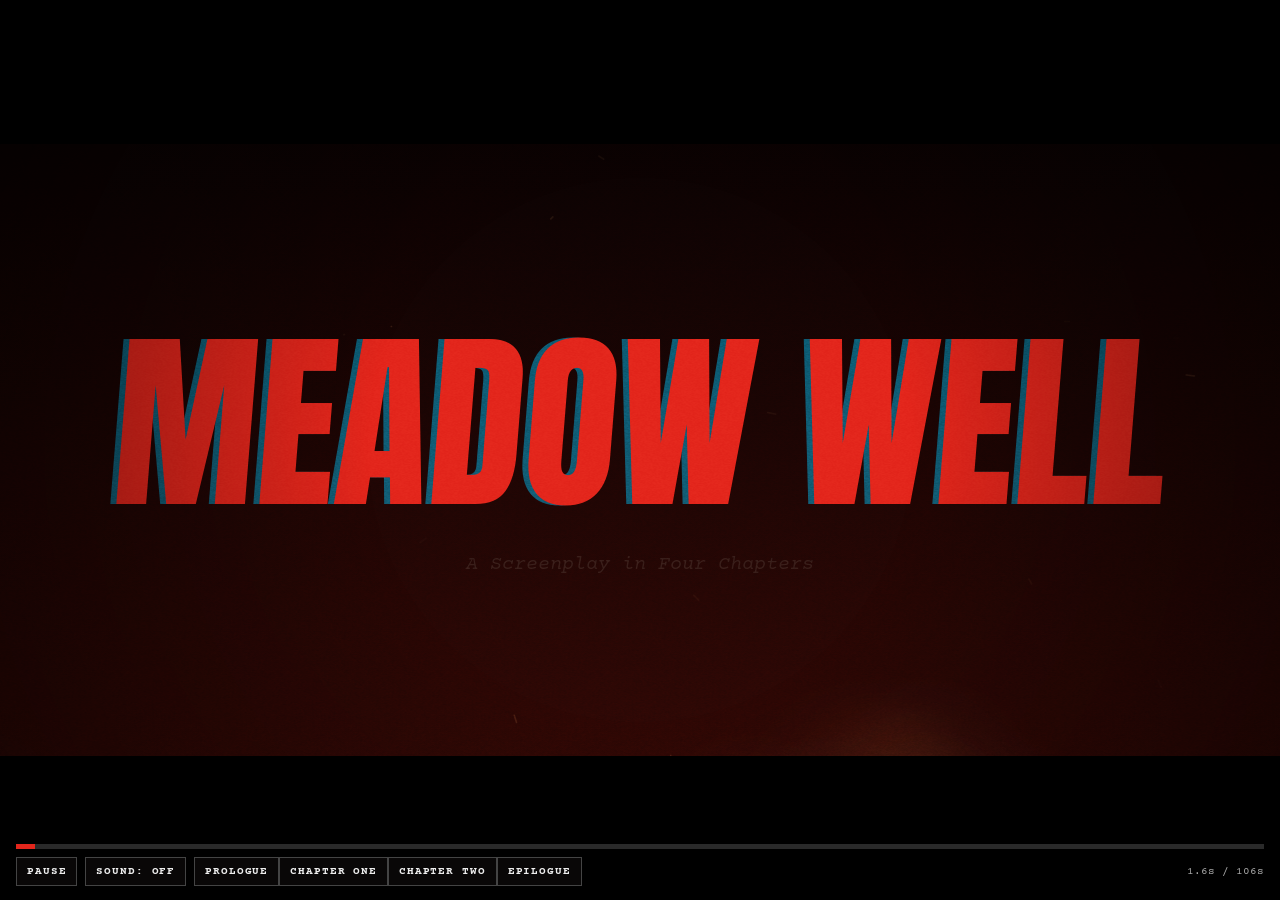
==== index.html @ 16823639 "Add Meadow Well screenplay and animated canvas animatic Anime-style impact frames, lit smoke and spe" ====
<!doctype html>
<html lang="en">
<head>
<meta charset="utf-8">
<meta name="viewport" content="width=device-width,initial-scale=1">
<title>Meadow Well Animatic</title>
<link rel="preconnect" href="https://fonts.googleapis.com">
<link href="https://fonts.googleapis.com/css2?family=Anton&family=Courier+Prime:ital,wght@0,400;0,700;1,400&display=swap" rel="stylesheet">
<style>
:root{--bg:#000;--fg:#eee;--accent:#e3261c;--ui:rgba(12,10,10,.78);--line:#444}
html,body{margin:0;height:100%;background:var(--bg);color:var(--fg);overflow:hidden;font-family:'Courier Prime',monospace}
canvas{display:block;width:100vw;height:100vh;cursor:pointer}
#ui{position:fixed;left:0;right:0;bottom:0;padding:10px 16px 14px;display:flex;flex-wrap:wrap;gap:8px;align-items:center;
  background:linear-gradient(transparent,rgba(0,0,0,.9));opacity:0;transition:opacity .4s;pointer-events:none}
body.show #ui{opacity:1;pointer-events:auto}
#bar{flex:1 1 100%;height:5px;background:#2a2a2a;cursor:pointer;position:relative}
#fill{height:100%;width:0;background:var(--accent)}
button{font:700 11px 'Courier Prime',monospace;letter-spacing:.08em;text-transform:uppercase;color:var(--fg);
  background:var(--ui);border:1px solid var(--line);padding:7px 10px;cursor:pointer}
button.on{border-color:var(--accent);background:#3a0d0a;color:#fff}
#time{margin-left:auto;font-size:11px;opacity:.7}
</style>
</head>
<body class="show">
<canvas id="c"></canvas>
<div id="ui">
  <div id="bar"><div id="fill"></div></div>
  <button id="play">Pause</button>
  <button id="snd">Sound: off</button>
  <span id="chaps"></span>
  <span id="time"></span>
</div>
<script>
'use strict';
// ───────────────────────── core ─────────────────────────
const cv=document.getElementById('c'),ctx=cv.getContext('2d');
let W=0,H=0,DPR=1,VIG=null,NOISE=null;
const R=Math.random,rand=(a,b)=>a+R()*(b-a),clamp=(v,a=0,b=1)=>Math.max(a,Math.min(b,v)),lerp=(a,b,k)=>a+(b-a)*k;
const easeIn=k=>k*k*k,easeOut=k=>1-Math.pow(1-k,3),ease=k=>k<.5?4*k*k*k:1-Math.pow(-2*k+2,3)/2;
const sm=(a,b,v)=>{const k=clamp((v-a)/(b-a));return k*k*(3-2*k)};
function seeded(s){return()=>{s|=0;s=s+0x6D2B79F5|0;let t=Math.imul(s^s>>>15,1|s);t=t+Math.imul(t^t>>>7,61|t)^t;return((t^t>>>14)>>>0)/4294967296}}
const ANTON='Anton, Impact, "Arial Narrow", sans-serif',COURIER='"Courier Prime", "Courier New", monospace';

function resize(){
  DPR=Math.min(2,window.devicePixelRatio||1);W=innerWidth;H=innerHeight;
  cv.width=W*DPR|0;cv.height=H*DPR|0;
  VIG=document.createElement('canvas');VIG.width=W;VIG.height=H;
  const v=VIG.getContext('2d'),g=v.createRadialGradient(W/2,H/2,Math.min(W,H)*.3,W/2,H/2,Math.hypot(W,H)*.62);
  g.addColorStop(0,'rgba(0,0,0,0)');g.addColorStop(1,'rgba(0,0,0,.72)');v.fillStyle=g;v.fillRect(0,0,W,H);
  cur=-1;
}
addEventListener('resize',resize);

// ───────────────────────── sprites ─────────────────────────
function glow(r,g,b,size=128){
  const c=document.createElement('canvas');c.width=c.height=size;const x=c.getContext('2d'),h=size/2;
  const gr=x.createRadialGradient(h,h,0,h,h,h);
  gr.addColorStop(0,`rgba(${r},${g},${b},1)`);gr.addColorStop(.22,`rgba(${r},${g},${b},.55)`);gr.addColorStop(1,`rgba(${r},${g},${b},0)`);
  x.fillStyle=gr;x.fillRect(0,0,size,size);return c;
}
function cloud(r,g,b,seed,size=180){
  const c=document.createElement('canvas');c.width=c.height=size;const x=c.getContext('2d'),h=size/2,rr=seeded(seed);
  for(let i=0;i<26;i++){
    const a=rr()*6.283,d=rr()*h*.48,px=h+Math.cos(a)*d,py=h+Math.sin(a)*d,s=h*(.22+rr()*.38),al=.16+rr()*.26;
    const gr=x.createRadialGradient(px,py,0,px,py,s);
    gr.addColorStop(0,`rgba(${r},${g},${b},${al})`);gr.addColorStop(1,`rgba(${r},${g},${b},0)`);
    x.fillStyle=gr;x.fillRect(0,0,size,size);
  }
  x.globalCompositeOperation='destination-in';
  const m=x.createRadialGradient(h,h,h*.25,h,h,h);m.addColorStop(0,'#000');m.addColorStop(1,'rgba(0,0,0,0)');
  x.fillStyle=m;x.fillRect(0,0,size,size);return c;
}
const SPR={
  smoke:[0,1,2,3].map(i=>cloud(28,22,24,11+i)),
  lit:[0,1,2,3].map(i=>cloud(255,115,35,31+i)),
  dust:[0,1,2,3].map(i=>cloud(168,162,154,51+i)),
  sun:[0,1,2,3].map(i=>cloud(255,236,210,71+i)),
  white:glow(255,255,255),fy:glow(255,214,120),fr:glow(255,78,18),
  blue:glow(60,120,255),red:glow(255,30,30),orange:glow(255,140,45),amber:glow(255,170,60)
};
NOISE=(()=>{const c=document.createElement('canvas');c.width=c.height=160;const x=c.getContext('2d'),d=x.createImageData(160,160);
  for(let i=0;i<d.data.length;i+=4){const v=R()*255;d.data[i]=d.data[i+1]=d.data[i+2]=v;d.data[i+3]=255}x.putImageData(d,0,0);return c})();

function G(spr,x,y,s,a=1){if(a<=0.003)return;ctx.globalCompositeOperation='lighter';ctx.globalAlpha=Math.min(1,a);
  ctx.drawImage(spr,x-s/2,y-s/2,s,s);ctx.globalAlpha=1;ctx.globalCompositeOperation='source-over'}

// ───────────────────────── particles ─────────────────────────
let smoke=[],fire=[],sparks=[],wind=0;
function emit(rate,dt,fn){let n=rate*dt;while(n>1){fn();n--}if(R()<n)fn()}
function addSmoke(x,y,o={}){
  if(smoke.length>440)smoke.shift();const s=o.s||1;
  smoke.push({x:x+rand(-8,8)*s,y,vx:(o.vx||0)+rand(-14,14)*s,vy:(o.vy??-40)*s*rand(.7,1.3),r:rand(18,32)*s,gr:(o.gr||28)*s*rand(.7,1.3),
    life:(o.life||5)*rand(.75,1.2),age:0,a:(o.a||.55)*rand(.7,1),rot:rand(0,6.28),vr:rand(-.35,.35),k:(R()*4)|0,dust:!!o.dust,lit:o.lit??1})
}
function addFire(x,y,s=1,o={}){
  if(fire.length>760)fire.shift();
  fire.push({x:x+rand(-10,10)*s,y:y+rand(-4,4)*s,vx:(o.vx||0)+rand(-18,18)*s,vy:-rand(60,140)*s,r:rand(10,24)*s,life:rand(.35,.85)*(o.life||1),age:0})
}
function addSpark(x,y,o={}){
  if(sparks.length>1000)sparks.shift();const a=o.a??rand(0,6.283),v=(o.v||300)*rand(.3,1);
  sparks.push({x,y,vx:Math.cos(a)*v+(o.vx||0),vy:Math.sin(a)*v+(o.vy||0),life:(o.life||.8)*rand(.5,1.2),age:0,g:o.g??400,
    c:o.c||'255,200,120',w:o.w||1.5,dark:!!o.dark,drag:o.drag??.5})
}
function stepParticles(dt){
  if(!dt)return;
  for(const p of smoke){p.age+=dt;p.vx+=wind*dt;p.x+=p.vx*dt;p.y+=p.vy*dt;p.vy*=1-.12*dt;p.r+=p.gr*dt;p.rot+=p.vr*dt}
  for(const p of fire){p.age+=dt;p.x+=p.vx*dt;p.y+=p.vy*dt;p.vx+=wind*.5*dt}
  for(const p of sparks){p.age+=dt;p.vy+=p.g*dt;p.vx*=1-p.drag*dt;p.vy*=1-p.drag*dt;p.x+=p.vx*dt;p.y+=p.vy*dt}
  smoke=smoke.filter(p=>p.age<p.life);fire=fire.filter(p=>p.age<p.life);sparks=sparks.filter(p=>p.age<p.life);
}
function drawSmoke(){
  for(const p of smoke){
    const k=p.age/p.life,al=p.a*sm(0,.1,k)*(1-sm(.45,1,k));if(al<=0)continue;
    ctx.save();ctx.translate(p.x,p.y);ctx.rotate(p.rot);
    ctx.globalAlpha=al;ctx.drawImage((p.dust?SPR.dust:SPR.smoke)[p.k],-p.r,-p.r,p.r*2,p.r*2);
    const la=al*p.lit*(p.dust?.35:Math.pow(1-k,2)*.85);
    if(la>.01){ctx.globalCompositeOperation='lighter';ctx.globalAlpha=la;ctx.drawImage((p.dust?SPR.sun:SPR.lit)[p.k],-p.r,-p.r*1.05,p.r*2,p.r*2)}
    ctx.restore();
  }
  ctx.globalAlpha=1;ctx.globalCompositeOperation='source-over';
}
function drawFire(){
  ctx.globalCompositeOperation='lighter';
  for(const p of fire){
    const k=p.age/p.life,s=p.r*(1-k*.45);
    ctx.globalAlpha=Math.pow(1-k,1.6)*.85;ctx.drawImage(SPR.fy,p.x-s*.7,p.y-s*.7,s*1.4,s*1.4);
    ctx.globalAlpha=(1-k)*.6;ctx.drawImage(SPR.fr,p.x-s*1.4,p.y-s*1.6,s*2.8,s*2.8);
  }
  ctx.globalAlpha=1;ctx.globalCompositeOperation='source-over';
}
function drawSparks(){
  ctx.lineCap='round';
  for(const p of sparks){
    const k=p.age/p.life;ctx.globalCompositeOperation=p.dark?'source-over':'lighter';
    ctx.strokeStyle=p.dark?`rgba(12,8,8,${1-k*.5})`:`rgba(${p.c},${1-k})`;ctx.lineWidth=p.w;
    ctx.beginPath();ctx.moveTo(p.x,p.y);ctx.lineTo(p.x-p.vx*.025,p.y-p.vy*.025);ctx.stroke();
  }
  ctx.globalCompositeOperation='source-over';
}
function drawFX(){drawSmoke();drawFire();drawSparks()}

// ───────────────────────── impact frames ─────────────────────────
let impacts=[],shake=0;
function impact(x,y,p=1,full=true){impacts.push({x,y,p,full,t:0});shake=Math.max(shake,p*(full?30:12));sfx(full?'boom':'thud',p)}
function spikes(x,y,n,rIn,rOut){
  ctx.beginPath();
  for(let i=0;i<n;i++){const a=R()*6.283,w=rand(.006,.03),r0=rIn*rand(.6,1.4);
    ctx.moveTo(x+Math.cos(a)*r0,y+Math.sin(a)*r0);ctx.lineTo(x+Math.cos(a-w)*rOut,y+Math.sin(a-w)*rOut);ctx.lineTo(x+Math.cos(a+w)*rOut,y+Math.sin(a+w)*rOut)}
  ctx.fill();
}
function drawImpacts(dt){
  const D=Math.hypot(W,H);
  for(const im of impacts){
    im.t+=dt;const t=im.t;
    if(im.full){
      if(t<.05){ctx.fillStyle='#fff';ctx.fillRect(0,0,W,H)}
      else if(t<.34){
        const odd=((t/.055)|0)%2;
        ctx.globalCompositeOperation='difference';ctx.fillStyle='#fff';ctx.fillRect(0,0,W,H);
        ctx.globalCompositeOperation='saturation';ctx.fillStyle='#777';ctx.fillRect(0,0,W,H);
        if(odd){ctx.globalCompositeOperation='multiply';ctx.fillStyle='#ff3424';ctx.fillRect(0,0,W,H)}
        ctx.globalCompositeOperation='source-over';ctx.fillStyle=odd?'#000':'#fff';spikes(im.x,im.y,80,D*.1,D);
      }
    }else if(t<.16){ctx.fillStyle='rgba(255,255,255,.85)';spikes(im.x,im.y,26,D*.03*im.p,D*.25*im.p)}
    const a=1-clamp(t/.9);
    if(a>0){
      G(SPR.white,im.x,im.y,D*(im.full?1.4:.5)*im.p*(1+t),a*a*(im.full?.9:.7));
      ctx.globalCompositeOperation='lighter';ctx.strokeStyle=`rgba(255,240,220,${a*.8})`;ctx.lineWidth=2+a*14*im.p;
      ctx.beginPath();ctx.arc(im.x,im.y,easeOut(clamp(t/.9))*D*.55*im.p,0,6.283);ctx.stroke();ctx.globalCompositeOperation='source-over';
    }
  }
  impacts=impacts.filter(i=>i.t<1);
}
function speedLines(cx,cy,I,col,rMin=.18){
  if(I<=.01)return;const D=Math.hypot(W,H),n=(I*110)|0;
  ctx.strokeStyle=`rgba(${col},${Math.min(1,.25+I*.4)})`;ctx.lineCap='round';
  for(let i=0;i<n;i++){const a=R()*6.283,r0=D*rand(rMin,.6),r1=r0+D*rand(.08,.45);ctx.lineWidth=rand(.6,2.8);
    ctx.beginPath();ctx.moveTo(cx+Math.cos(a)*r0,cy+Math.sin(a)*r0);ctx.lineTo(cx+Math.cos(a)*r1,cy+Math.sin(a)*r1);ctx.stroke()}
}
function whipLines(I,dir=1){ // horizontal motion-blur streaks for whip pans
  if(I<=.01)return;ctx.fillStyle=`rgba(255,255,255,${.08+I*.25})`;
  for(let i=0;i<I*90;i++){const y=R()*H,h=rand(1,I*14),x=R()*W*1.2-W*.1;ctx.fillRect(x,y,rand(W*.2,W*.9)*dir,h)}
}

// ───────────────────────── sound (synth, optional) ─────────────────────────
let AC=null,soundOn=false;
function sfx(kind,p=1){
  if(!soundOn||!AC)return;const t=AC.currentTime,g=AC.createGain();g.connect(AC.destination);
  if(kind==='whoosh'||kind==='snap'){
    const len=kind==='snap'?.12:.35,b=AC.createBuffer(1,AC.sampleRate*len,AC.sampleRate),d=b.getChannelData(0);
    for(let i=0;i<d.length;i++)d[i]=(R()*2-1)*Math.pow(1-i/d.length,kind==='snap'?6:1.5);
    const s=AC.createBufferSource(),f=AC.createBiquadFilter();s.buffer=b;f.type='bandpass';f.Q.value=1.2;
    f.frequency.setValueAtTime(kind==='snap'?2600:400,t);f.frequency.exponentialRampToValueAtTime(kind==='snap'?900:3200,t+len);
    s.connect(f);f.connect(g);g.gain.value=kind==='snap'?.5:.35;s.start(t);
  }else{
    const o=AC.createOscillator();o.type='sine';o.frequency.setValueAtTime(kind==='boom'?110:160,t);o.frequency.exponentialRampToValueAtTime(30,t+.6);
    g.gain.setValueAtTime(.7*p,t);g.gain.exponentialRampToValueAtTime(.001,t+(kind==='boom'?1.2:.4));o.connect(g);o.start(t);o.stop(t+1.3);
    if(kind==='boom')sfx('whoosh');
  }
}

// ───────────────────────── shared drawing bits ─────────────────────────
function sky(c1,c2,y1=H){const g=ctx.createLinearGradient(0,0,0,y1);g.addColorStop(0,c1);g.addColorStop(1,c2);ctx.fillStyle=g;ctx.fillRect(-W,-H,W*3,H*3)}
function pylon(x,yb,h,w){
  ctx.beginPath();ctx.moveTo(x-w/2,yb);ctx.lineTo(x-w*.12,yb-h);ctx.moveTo(x+w/2,yb);ctx.lineTo(x+w*.12,yb-h);
  for(let i=0;i<6;i++){const k0=i/6,k1=(i+1)/6,y0=yb-h*k0,y1=yb-h*k1,a0=lerp(w/2,w*.12,k0),a1=lerp(w/2,w*.12,k1);
    ctx.moveTo(x-a0,y0);ctx.lineTo(x+a1,y1);ctx.moveTo(x+a0,y0);ctx.lineTo(x-a1,y1)}
  ctx.moveTo(x-w*.7,yb-h*.92);ctx.lineTo(x+w*.7,yb-h*.92);ctx.stroke();
}
function figure(x,by,h,t,ph,col,armUp){ // hooded silhouette
  const bob=Math.sin(t*3+ph)*h*.02;ctx.fillStyle=col;
  ctx.beginPath();ctx.moveTo(x-h*.3,by);ctx.lineTo(x-h*.26,by-h*.42+bob);ctx.quadraticCurveTo(x,by-h*.52+bob,x+h*.26,by-h*.42+bob);ctx.lineTo(x+h*.3,by);ctx.fill();
  ctx.beginPath();ctx.ellipse(x,by-h*.6+bob,h*.15,h*.17,0,0,6.283);ctx.fill();
  if(armUp){ctx.strokeStyle=col;ctx.lineWidth=h*.09;ctx.lineCap='round';ctx.beginPath();ctx.moveTo(x+h*.2,by-h*.42+bob);ctx.lineTo(x+h*.3,by-h*1.0+bob);ctx.stroke();
    ctx.fillRect(x+h*.24,by-h*1.1+bob,h*.14,h*.08)}
  ctx.strokeStyle='rgba(255,120,40,.35)';ctx.lineWidth=1.5;ctx.beginPath();ctx.ellipse(x,by-h*.6+bob,h*.15,h*.17,0,Math.PI*1.1,Math.PI*1.9);ctx.stroke();
}
function bigText(txt,size,x,y,fill,o={}){
  ctx.save();ctx.translate(x,y);if(o.skew)ctx.transform(1,0,o.skew,1,0,0);if(o.scale)ctx.scale(o.scale,o.scale);
  ctx.font=`${size}px ${ANTON}`;ctx.textAlign='center';ctx.textBaseline='middle';
  if(o.ab){ctx.globalAlpha=(o.alpha??1)*.45;ctx.fillStyle='#00c8ff';ctx.fillText(txt,-size*.03,0)}
  ctx.globalAlpha=o.alpha??1;if(o.stroke){ctx.lineWidth=size*.05;ctx.strokeStyle=o.stroke;ctx.strokeText(txt,0,0)}
  ctx.fillStyle=fill;ctx.fillText(txt,0,0);ctx.restore();
}

// ───────────────────────── scenes ─────────────────────────
const scenes=[];const S=o=>scenes.push(o);

// ── Shaun-of-the-Dead style snap montage ──
// Rapid extreme close-ups, each punched in with a whoosh, separated by single white frames, ending in a whip pan.
function montage(label,frames,o={}){
  const fd=o.fd||.42;
  return{name:label,dur:frames.length*fd+(o.tail||.5),trans:true,init(){this.last=-1;this.bg=o.bg||'#0a0607'},
    draw(t,dt){
      const i=Math.min(frames.length-1,(t/fd)|0),u=(t-i*fd)/fd,u2=t-frames.length*fd;
      if(i!==this.last&&u2<0){this.last=i;sfx('snap')}
      if(u2<0){
        const col=frames[i].bg||this.bg;ctx.fillStyle=col;ctx.fillRect(0,0,W,H);
        const punch=1+.35*Math.pow(1-clamp(u/.22),3),cx=W/2,cy=H/2,M=Math.min(W,H);
        ctx.save();ctx.translate(cx,cy);ctx.scale(punch,punch);ctx.rotate((i%2?1:-1)*.04*(1-clamp(u/.25)));
        frames[i].d(u,M,t);ctx.restore();
        speedLines(cx,cy,(1-clamp(u/.3))*1.1,'255,255,255',.28);
        const stripe=(i%2?-1:1);whipLines((1-clamp(u/.18))*1.2,stripe);
        if(u<.07){ctx.fillStyle='rgba(255,255,255,.9)';ctx.fillRect(0,0,W,H)}
        if(frames[i].cap){ctx.font=`700 ${clamp(M*.03,11,18)}px ${COURIER}`;ctx.fillStyle='rgba(255,255,255,.75)';ctx.textAlign='center';ctx.fillText(frames[i].cap,W/2,H*.82)}
      }else{ // whip pan out
        if(u2<.03)sfx('whoosh');
        const k=clamp(u2/(o.tail||.5));ctx.fillStyle=this.bg;ctx.fillRect(0,0,W,H);
        ctx.save();ctx.translate(-easeIn(k)*W*1.6,0);frames[frames.length-1].d(1,Math.min(W,H),t,true);ctx.restore();
        whipLines(1.4,-1);ctx.fillStyle=`rgba(0,0,0,${easeIn(k)})`;ctx.fillRect(0,0,W,H);
      }
    }};
}
// close-up props for montages (drawn centred at 0,0, M = min(W,H))
const CU={
  key:{cap:'',d(u,M){ctx.translate(0,0);ctx.fillStyle='#16161a';ctx.beginPath();ctx.arc(0,0,M*.32,0,6.283);ctx.fill();
    ctx.strokeStyle='#5a5a62';ctx.lineWidth=M*.02;ctx.stroke();ctx.fillStyle='#08080a';ctx.beginPath();ctx.arc(0,0,M*.08,0,6.283);ctx.fill();
    ctx.rotate(-.9+easeOut(clamp(u*2.5))*.9);ctx.fillStyle='#b9b2a2';ctx.fillRect(-M*.02,-M*.02,M*.3,M*.04);
    ctx.fillStyle='#d6cfbf';ctx.beginPath();ctx.ellipse(M*.34,0,M*.1,M*.07,0,0,6.283);ctx.fill();ctx.fillStyle='#16161a';ctx.beginPath();ctx.arc(M*.38,0,M*.022,0,6.283);ctx.fill();
    G(SPR.amber,-M*.22,-M*.2,M*.16,clamp(u*3-.6))}},
  pedal:{d(u,M){const p=easeOut(clamp(u*3));ctx.fillStyle='#0b0b0d';ctx.fillRect(-M*.6,-M*.6,M*1.2,M*1.2);
    ctx.save();ctx.translate(0,p*M*.08);ctx.fillStyle='#2a2a2e';ctx.fillRect(-M*.14,-M*.2,M*.28,M*.4);ctx.strokeStyle='#45454c';ctx.lineWidth=M*.012;
    for(let i=-3;i<=3;i++){ctx.beginPath();ctx.moveTo(-M*.12,i*M*.05);ctx.lineTo(M*.12,i*M*.05);ctx.stroke()}ctx.restore();
    ctx.fillStyle='#e9e5dc';ctx.beginPath();ctx.ellipse(M*.02,-M*.34+p*M*.24,M*.2,M*.11,-.2,0,6.283);ctx.fill();
    ctx.fillStyle='#c9301f';ctx.fillRect(-M*.18,-M*.34+p*M*.24,M*.38,M*.03)}},
  gear:{d(u,M){const p=easeOut(clamp(u*3.2));ctx.strokeStyle='#1a1a1d';ctx.lineWidth=M*.06;ctx.lineCap='round';
    ctx.beginPath();ctx.moveTo(0,M*.45);ctx.lineTo(lerp(-M*.18,M*.12,p),lerp(-M*.05,-M*.15,p));ctx.stroke();
    ctx.fillStyle='#2b2b30';ctx.beginPath();ctx.arc(lerp(-M*.18,M*.12,p),lerp(-M*.1,-M*.2,p),M*.12,0,6.283);ctx.fill();
    ctx.fillStyle='#d8d8d8';ctx.font=`${M*.06}px ${ANTON}`;ctx.textAlign='center';ctx.fillText('5',lerp(-M*.18,M*.12,p),lerp(-M*.08,-M*.18,p))}},
  lighter:{d(u,M){ctx.fillStyle='#8c1e18';ctx.fillRect(-M*.09,-M*.05,M*.18,M*.4);ctx.fillStyle='#9a9a9a';ctx.fillRect(-M*.09,-M*.11,M*.18,M*.06);
    ctx.save();ctx.translate(M*.02,-M*.13);ctx.rotate(u*8);ctx.fillStyle='#555';ctx.fillRect(-M*.03,-M*.03,M*.06,M*.06);ctx.restore();
    if(u>.25){const f=1+Math.sin(u*60)*.08;G(SPR.fr,0,-M*.26,M*.5*f,.9);G(SPR.fy,0,-M*.22,M*.22*f,1)}}},
  spray:{d(u,M){ctx.rotate(-.3);ctx.fillStyle='#202024';ctx.fillRect(-M*.12,-M*.18,M*.24,M*.55);ctx.fillStyle='#d23a2a';ctx.fillRect(-M*.12,-M*.02,M*.24,M*.16);
    ctx.fillStyle='#ddd';ctx.fillRect(-M*.04,-M*.25,M*.08,M*.07);
    if(u>.2){for(let i=0;i<60;i++){const a=rand(-.35,.35)-1.57,d=rand(.05,.5)*M;ctx.fillStyle=`rgba(230,230,220,${rand(.1,.5)})`;ctx.fillRect(Math.cos(a)*d+M*.0,-M*.26+Math.sin(a)*d*.0-d*.2,2,2)}
      for(let i=0;i<50;i++){const d=rand(.05,.6)*M,a=rand(-.25,.25);ctx.fillStyle=`rgba(235,235,225,${rand(.1,.45)})`;ctx.beginPath();ctx.arc(-M*.28-d*Math.cos(a),-M*.22+d*Math.sin(a),rand(1,3),0,6.283);ctx.fill()}}}},
  paper:{bg:'#120c08',d(u,M){const k=easeOut(clamp(u*2.2));ctx.rotate((1-k)*12);ctx.scale(.2+k*.8,.2+k*.8);
    ctx.fillStyle='#e8e1cf';ctx.fillRect(-M*.42,-M*.3,M*.84,M*.6);ctx.fillStyle='#111';ctx.font=`${M*.11}px ${ANTON}`;ctx.textAlign='center';
    ctx.fillText('ESTATE ABLAZE',0,-M*.12);ctx.font=`${M*.035}px ${COURIER}`;ctx.fillText('RUMOURS SPREAD AFTER CRASH',0,-M*.04);
    for(let i=0;i<6;i++){ctx.fillStyle='#999';ctx.fillRect(-M*.38,M*.02+i*M*.04,M*(i%3?.76:.5),M*.012)}}},
  match:{d(u,M){ctx.rotate(.5);ctx.fillStyle='#c9a46a';ctx.fillRect(-M*.4+u*M*.2,-M*.012,M*.42,M*.024);ctx.fillStyle='#8c1e18';ctx.beginPath();ctx.arc(u*M*.2+M*.03,0,M*.03,0,6.283);ctx.fill();
    if(u>.3){G(SPR.white,u*M*.2+M*.05,0,M*.4,.8);G(SPR.fr,u*M*.2+M*.06,-M*.05,M*.5,.9);for(let i=0;i<3;i++)addSpark(W/2+u*M*.2,H/2,{v:500,g:300,life:.4,c:'255,220,140'})}}},
  bottle:{d(u,M){ctx.fillStyle='rgba(70,110,60,.85)';ctx.beginPath();ctx.moveTo(-M*.14,M*.5);ctx.lineTo(-M*.14,M*.05);ctx.quadraticCurveTo(-M*.14,-M*.08,-M*.05,-M*.12);
    ctx.lineTo(-M*.05,-M*.28);ctx.lineTo(M*.05,-M*.28);ctx.lineTo(M*.05,-M*.12);ctx.quadraticCurveTo(M*.14,-M*.08,M*.14,M*.05);ctx.lineTo(M*.14,M*.5);ctx.fill();
    ctx.fillStyle='#d8cdb5';ctx.beginPath();ctx.moveTo(-M*.05,-M*.28);ctx.lineTo(-M*.1,-M*.4);ctx.lineTo(M*.02,-M*.36);ctx.lineTo(M*.06,-M*.28);ctx.fill();
    if(u>.35){const f=1+Math.sin(u*50)*.1;G(SPR.fr,-M*.03,-M*.48,M*.55*f,1);G(SPR.fy,-M*.03,-M*.42,M*.25*f,1)}}},
  hat:{bg:'#7f8a92',d(u,M){const k=easeOut(clamp(u*3));ctx.translate(0,(1-k)*-M*.5);ctx.fillStyle='#e0b42c';ctx.beginPath();ctx.ellipse(0,0,M*.3,M*.22,0,Math.PI,0);ctx.fill();
    ctx.fillRect(-M*.38,-M*.01,M*.76,M*.05);ctx.fillStyle='#b88f1c';ctx.fillRect(-M*.03,-M*.22,M*.06,M*.21)}},
  stamp:{bg:'#c9c3b5',d(u,M){ctx.fillStyle='#ece7da';ctx.fillRect(-M*.35,-M*.42,M*.7,M*.84);ctx.fillStyle='#777';
    for(let i=0;i<9;i++)ctx.fillRect(-M*.28,-M*.34+i*M*.05,M*(i%4?.56:.36),M*.01);ctx.font=`${M*.05}px ${COURIER}`;ctx.fillStyle='#333';ctx.textAlign='left';ctx.fillText('REGENERATION: 750 UNITS',-M*.28,M*.22);
    if(u>.3){ctx.save();ctx.rotate(-.2);ctx.globalAlpha=.85;ctx.strokeStyle='#b4231b';ctx.lineWidth=M*.015;ctx.strokeRect(-M*.25,-M*.08,M*.5,M*.14);
      ctx.fillStyle='#b4231b';ctx.font=`${M*.1}px ${ANTON}`;ctx.textAlign='center';ctx.textBaseline='middle';ctx.fillText('APPROVED',0,-M*.01);ctx.restore();ctx.globalAlpha=1}}},
  lens:{bg:'#0d0f12',d(u,M){ctx.fillStyle='#1e2228';ctx.beginPath();ctx.arc(0,0,M*.4,0,6.283);ctx.fill();ctx.fillStyle='#050608';ctx.beginPath();ctx.arc(0,0,M*.3,0,6.283);ctx.fill();
    const ir=M*lerp(.28,.08,easeOut(clamp(u*2.5)));ctx.fillStyle='#0b1a2c';ctx.beginPath();ctx.arc(0,0,ir,0,6.283);ctx.fill();
    G(SPR.white,-ir*.4,-ir*.4,ir*.8,.6);G(SPR.red,M*.33,-M*.33,M*.12,(Math.sin(u*20)>0)?1:.2)}},
  years:{bg:'#060606',d(u,M){const y=Math.round(lerp(1991,2026,easeIn(clamp(u*1.15))));
    ctx.fillStyle='#e9e3d4';ctx.fillRect(-M*.3,-M*.36,M*.6,M*.72);ctx.fillStyle='#b4231b';ctx.fillRect(-M*.3,-M*.36,M*.6,M*.14);
    ctx.fillStyle='#fff';ctx.font=`${M*.08}px ${ANTON}`;ctx.textAlign='center';ctx.textBaseline='middle';ctx.fillText('NOVEMBER',0,-M*.29);
    ctx.fillStyle='#111';ctx.font=`${M*.24}px ${ANTON}`;ctx.fillText(String(y),0,M*.06);ctx.font=`${M*.05}px ${COURIER}`;ctx.fillText(y<2026?'':'5TH',0,M*.27);
    if(u<.95)for(let i=0;i<3;i++){ctx.fillStyle=`rgba(233,227,212,${.5-i*.15})`;ctx.fillRect(-M*.3,-M*.36-i*M*.05-((u*40)%1)*M*.2,M*.6,M*.04)}}},
  fuse:{d(u,M){ctx.strokeStyle='#5a4a30';ctx.lineWidth=M*.012;ctx.beginPath();ctx.moveTo(-M*.45,M*.1);ctx.bezierCurveTo(-M*.2,-M*.2,M*.1,M*.25,M*.3,-M*.05);ctx.stroke();
    ctx.fillStyle='#2a3a8c';ctx.fillRect(M*.28,-M*.25,M*.12,M*.5);const px=lerp(-M*.45,M*.28,u),py=Math.sin(u*Math.PI*2)*M*.08;
    G(SPR.amber,px,py,M*.2,1);G(SPR.white,px,py,M*.08,1);for(let i=0;i<4;i++)addSpark(W/2+px,H/2+py,{v:260,g:200,life:.35,c:'255,210,120',w:1})}},
  rec:{bg:'#0b0b0c',d(u,M,t,still){ctx.fillStyle='#16171a';ctx.beginPath();ctx.roundRect(-M*.22,-M*.42,M*.44,M*.84,M*.05);ctx.fill();
    ctx.fillStyle='#22262c';ctx.fillRect(-M*.19,-M*.36,M*.38,M*.62);const on=u>.3||still;
    ctx.fillStyle='#ddd';ctx.beginPath();ctx.arc(0,M*.34,M*.05,0,6.283);ctx.fill();ctx.fillStyle=on?'#e3261c':'#7a1a14';ctx.beginPath();ctx.arc(0,M*.34,on?M*.025:M*.04,0,6.283);ctx.fill();
    if(on){ctx.fillStyle='#e3261c';ctx.font=`${M*.04}px ${COURIER}`;ctx.textAlign='left';ctx.fillText('● REC 00:00:00',-M*.16,-M*.3)}}}
};

// ── Title ──
S({name:'Title',dur:6.5,init(){this.hit=0},draw(t,dt){
  sky('#020102','#3a0a06');
  emit(14,dt,()=>addSmoke(rand(-50,W+50),H+30,{s:2.4,vy:-28,life:7,a:.5,lit:.8}));
  emit(28,dt,()=>addSpark(rand(0,W),H,{a:-1.57+rand(-.4,.4),v:120,g:-10,life:4,c:'255,120,50',w:1.4,drag:.1}));
  drawFX();
  const k=easeIn(clamp(t/.55)),sc=lerp(2.6,1,k),fs=Math.min(W*.15,H*.26);
  if(t>=.55&&!this.hit){this.hit=1;impact(W/2,H/2,.8,false);for(let i=0;i<90;i++)addSpark(W/2+rand(-W*.3,W*.3),H/2,{v:600,g:200,life:1,c:'255,190,110'})}
  const fade=1-sm(5.8,6.5,t);
  bigText('MEADOW WELL',fs,W/2,H/2,'#e3261c',{scale:sc,ab:true,alpha:clamp(t/.3)*fade,skew:-.08});
  ctx.globalAlpha=sm(1.5,2.2,t)*fade;ctx.fillStyle='#e8e2d6';ctx.font=`italic ${clamp(W*.02,12,20)}px ${COURIER}`;ctx.textAlign='center';
  ctx.fillText('A Screenplay in Four Chapters',W/2,H/2+fs*.62);ctx.globalAlpha=1;
}});

// ── Transition: title → prologue (getting-ready montage: ignition, foot down, gear, cigarette) ──
S(montage('Snap: ignition',[CU.key,CU.lighter,CU.gear,CU.pedal],{fd:.38,tail:.45}));

// ── Prologue: the joyride ──
S({name:'Prologue',chapter:'Prologue',dur:16,
  cues:[{a:.2,b:3.2,k:'slug',x:'EXT. COAST ROAD – NIGHT'},{a:.4,b:3.2,k:'act',x:'A stolen Renault. Rain on the windscreen.'},
    {a:3.4,b:5.6,k:'line',w:'DRIVER',x:"They're still there."},{a:5.9,b:8.6,k:'line',w:'PASSENGER',x:"They're always there. Floor it."},
    {a:8.8,b:10.8,k:'act',x:'The lamppost rises out of the dark like a concrete fist.'},
    {a:11.05,b:12.2,k:'big',x:'IMPACT.'},{a:12.5,b:15.2,k:'act',x:'The police car pulls up half a mile back. Lights flashing. Too late.'},{a:15.35,b:16,k:'slug',x:'CUT TO BLACK.'}],
  init(){this.hit=0;this.ph=0;this.drops=Array.from({length:46},()=>({x:R(),y:R()*.58,r:rand(1.5,4.5)}))},
  draw(t,dt){
    if(t<11)this.drive(t,dt);
    else if(t<15.3){if(!this.hit){this.hit=1;impact(W/2,H*.48,1,true);
        for(let i=0;i<180;i++)addSpark(W/2,H*.5,{v:1000,g:300,life:1.3,c:'220,235,255',w:rand(1,3),drag:1.2});
        for(let i=0;i<60;i++)addSpark(W/2,H*.5,{v:700,g:600,life:1.6,dark:true,w:rand(3,7),drag:.6})}
      this.wreck(t-11,dt)}
    else{ctx.fillStyle='#000';ctx.fillRect(0,0,W,H)}
  },
  drive(t,dt){
    const spd=100+25*sm(0,10,t),v=spd/100;this.ph+=dt*v*2.4;
    const bend=t>8.6?Math.pow(t-8.6,2)*W*.07:0,roll=t>8.6?Math.sin((t-8.6)*2.4)*.16*(t-8.6)/2.4:Math.sin(t*1.7)*.008;
    const hx=W/2-bend,hy=H*.46;
    ctx.save();ctx.translate(W/2,H/2);ctx.rotate(roll);ctx.scale(1.18,1.18);ctx.translate(-W/2,-H/2);
    sky('#03050c','#1d150f',hy);ctx.fillStyle='#05070a';ctx.fillRect(-W,hy,W*3,H*2);
    ctx.fillStyle='rgba(120,140,170,.12)';ctx.fillRect(-W,hy,W*.9+hx-W/2+W,1.5); // sea horizon glint
    ctx.fillStyle='#0e0e11';ctx.beginPath();ctx.moveTo(hx-3,hy);ctx.lineTo(hx+3,hy);ctx.lineTo(W*1.3,H*1.2);ctx.lineTo(-W*.3,H*1.2);ctx.fill();
    G(SPR.white,W/2,H*1.05,W*1.1,.12); // headlight wash
    const N=14;ctx.fillStyle='#d8d2c0';
    for(let i=0;i<N;i++){const z=((i+this.ph)%N)/N,p=z*z*z,p2=Math.pow(Math.min(1,z+.35/N),3);
      const y=hy+(H*1.2-hy)*p,y2=hy+(H*1.2-hy)*p2,x=lerp(hx,W/2,p),x2=lerp(hx,W/2,p2),w=lerp(.5,W*.02,p),w2=lerp(.5,W*.02,p2);
      ctx.beginPath();ctx.moveTo(x-w,y);ctx.lineTo(x+w,y);ctx.lineTo(x2+w2,y2);ctx.lineTo(x2-w2,y2);ctx.fill()}
    const M=9;
    for(let i=0;i<M;i++){const z=((i+this.ph*.55)%M)/M,p=z*z*z;
      for(const side of[-1,1]){const x=hx+side*W*1.15*p,yb=hy+(H*1.2-hy)*p,yt=hy-H*1.1*p;
        ctx.fillStyle='#08080a';ctx.fillRect(x-1-p*7,yt,2+p*14,yb-yt);
        G(SPR.orange,x-side*p*W*.05,yt,40+p*520,.95);
        ctx.globalCompositeOperation='lighter';ctx.fillStyle=`rgba(255,140,50,${.18*p})`;ctx.fillRect(x-p*W*.03,yb,p*W*.06,H);ctx.globalCompositeOperation='source-over'}}
    speedLines(hx,hy,.35+v*.45,'170,190,235',.04);
    if(t>9.1){const q=clamp((t-9.1)/1.9),p=Math.pow(q,4),x=lerp(hx+W*.06,W*.52,p),wid=4+p*W*1.1,yb=lerp(hy,H*1.8,p),yt=hy-H*3*p-30;
      const g=ctx.createLinearGradient(x-wid/2,0,x+wid/2,0);g.addColorStop(0,'#141416');g.addColorStop(.7,'#2c2a28');g.addColorStop(1,'#6b4a2a');
      ctx.fillStyle=g;ctx.fillRect(x-wid/2,yt,wid,yb-yt);G(SPR.orange,x,yt+20,200+p*900,.9)}
    ctx.restore();
    speedLines(W/2,H*.46,sm(5,10.5,t)*1.4,'255,255,255',.32);
    this.cockpit(t,dt,spd,roll);
  },
  cockpit(t,dt,spd,roll){
    for(const d of this.drops){d.x+=dt*.05*(spd/100);d.y-=dt*.03;if(d.x>1||d.y<0){d.x=R()*.3;d.y=R()*.58}
      ctx.fillStyle='rgba(160,180,225,.16)';ctx.beginPath();ctx.arc(d.x*W,d.y*H,d.r,0,6.283);ctx.fill();ctx.fillStyle='rgba(255,255,255,.35)';ctx.fillRect(d.x*W-d.r*.3,d.y*H-d.r*.4,1.2,1.2)}
    ctx.fillStyle='#030303';
    ctx.beginPath();ctx.moveTo(0,0);ctx.lineTo(W,0);ctx.lineTo(W,H*.06);ctx.quadraticCurveTo(W/2,H*.13,0,H*.06);ctx.fill();
    ctx.beginPath();ctx.moveTo(0,0);ctx.lineTo(W*.11,0);ctx.lineTo(W*.025,H*.68);ctx.lineTo(0,H*.68);ctx.fill();
    ctx.beginPath();ctx.moveTo(W,0);ctx.lineTo(W*.89,0);ctx.lineTo(W*.975,H*.68);ctx.lineTo(W,H*.68);ctx.fill();
    ctx.beginPath();ctx.moveTo(0,H*.72);ctx.bezierCurveTo(W*.3,H*.61,W*.7,H*.61,W,H*.7);ctx.lineTo(W,H);ctx.lineTo(0,H);ctx.fill();
    ctx.strokeStyle=`rgba(255,140,50,${.15+.12*Math.sin(this.ph*6)})`;ctx.lineWidth=1.5;ctx.beginPath();ctx.moveTo(0,H*.72);ctx.bezierCurveTo(W*.3,H*.61,W*.7,H*.61,W,H*.7);ctx.stroke();
    // rear-view mirror with the steady police light
    const mw=W*.18,mh=H*.07,mx=W/2-mw/2,my=H*.075;ctx.fillStyle='#000';ctx.beginPath();ctx.roundRect(mx-4,my-4,mw+8,mh+8,10);ctx.fill();
    ctx.fillStyle='#0a0c12';ctx.beginPath();ctx.roundRect(mx,my,mw,mh,8);ctx.fill();
    ctx.save();ctx.beginPath();ctx.roundRect(mx,my,mw,mh,8);ctx.clip();G(SPR.white,mx+mw*.56,my+mh*.6,mh*.35,.7);G(SPR.white,mx+mw*.62,my+mh*.6,mh*.35,.7);
    G(SPR.blue,mx+mw*.59,my+mh*.35,mh*1.6,Math.sin(t*14)>0?.95:.25);ctx.restore();
    // speedometer + RHD wheel
    const gx=W*.72,gy=H*.86,gr=Math.min(W,H)*.065;G(SPR.amber,gx,gy,gr*4,.25);
    ctx.strokeStyle='rgba(255,170,60,.35)';ctx.lineWidth=3;ctx.beginPath();ctx.arc(gx,gy,gr,Math.PI*.75,Math.PI*2.25);ctx.stroke();
    const na=Math.PI*.75+clamp(spd/160)*Math.PI*1.5;ctx.strokeStyle='#ff4a2a';ctx.lineWidth=2.5;ctx.beginPath();ctx.moveTo(gx,gy);ctx.lineTo(gx+Math.cos(na)*gr*.95,gy+Math.sin(na)*gr*.95);ctx.stroke();
    ctx.fillStyle='#ffb347';ctx.font=`700 ${gr*.55}px ${COURIER}`;ctx.textAlign='center';ctx.fillText(Math.round(spd),gx,gy+gr*.55);
    ctx.font=`${gr*.22}px ${COURIER}`;ctx.fillText('MPH',gx,gy+gr*.85);
    ctx.save();ctx.translate(W*.72,H*1.05);ctx.rotate(-roll*2.5);ctx.strokeStyle='#0b0b0c';ctx.lineWidth=Math.max(10,W*.028);
    ctx.beginPath();ctx.ellipse(0,0,W*.2,H*.3,0,Math.PI*1.04,Math.PI*1.96);ctx.stroke();
    ctx.strokeStyle='rgba(255,140,50,.18)';ctx.lineWidth=2;ctx.beginPath();ctx.ellipse(0,-4,W*.2,H*.3,0,Math.PI*1.1,Math.PI*1.9);ctx.stroke();
    ctx.fillStyle='#060606';ctx.beginPath();ctx.ellipse(-W*.15,-H*.2,W*.03,H*.04,.4,0,6.283);ctx.fill();ctx.restore();
    G(SPR.orange,W*.84,H*.66,22,.6+.4*Math.sin(t*9)); // cigarette ember
  },
  wreck(u,dt){
    const z=1+u*.025;ctx.save();ctx.translate(W/2,H*.62);ctx.scale(z,z);ctx.translate(-W/2,-H*.62);
    sky('#030204','#24100a',H*.6);ctx.fillStyle='#070607';ctx.fillRect(-W,H*.6,W*3,H);
    ctx.fillStyle='#0f0e10';ctx.beginPath();ctx.moveTo(-W*.2,H*.9);ctx.lineTo(W*1.2,H*.66);ctx.lineTo(W*1.2,H*.74);ctx.lineTo(-W*.2,H*1.05);ctx.fill();
    G(SPR.blue,W*.9,H*.6,H*.12,Math.sin(u*14)>0?.9:.2);G(SPR.red,W*.92,H*.605,H*.06,.3);
    ctx.strokeStyle='#0c0b0c';ctx.lineWidth=Math.max(5,W*.008);ctx.beginPath();ctx.moveTo(W*.34,H*.8);ctx.quadraticCurveTo(W*.35,H*.5,W*.46,H*.4);ctx.stroke();
    G(SPR.orange,W*.46,H*.4,60,Math.random()<.8?.5:0);
    emit(10,dt,()=>addSmoke(W*.5+rand(-W*.08,W*.08),H*.68,{s:1.7,vy:-60,vx:18,life:6,a:.6}));
    drawSmoke();
    G(SPR.orange,W*.5,H*.76,W*.7,.35+.08*Math.sin(u*20));
    const cx=W*.5,cy=H*.76,cw=W*.24,chh=H*.06;ctx.fillStyle='#050405';
    ctx.beginPath();ctx.moveTo(cx-cw*.32,cy);ctx.lineTo(cx-cw*.26,cy-chh);ctx.lineTo(cx+cw*.28,cy-chh);ctx.lineTo(cx+cw*.36,cy);ctx.fill();
    ctx.beginPath();ctx.roundRect(cx-cw/2,cy-chh*2.1,cw,chh*1.15,8);ctx.fill();
    for(const wx of[-.34,.34]){ctx.beginPath();ctx.arc(cx+cw*wx,cy-chh*2.15,chh*.45,0,6.283);ctx.fill()}
    ctx.strokeStyle='rgba(255,130,40,.5)';ctx.lineWidth=1.5;ctx.strokeRect(cx-cw/2,cy-chh*2.1,cw,chh*1.15);
    emit(110,dt,()=>addFire(cx+rand(-cw*.5,cw*.5),cy-rand(0,chh*1.6),1.3));emit(50,dt,()=>addFire(rand(W*.3,W*.62),H*.8,.7));
    emit(10,dt,()=>addSpark(cx+rand(-cw*.4,cw*.4),cy-chh,{a:-1.57+rand(-.5,.5),v:200,g:-40,life:2,c:'255,150,60',w:1.2}));
    drawFire();drawSparks();ctx.restore();
  }});

// ── Transition: crash → three days later (aftermath montage: newspaper spin, spray can, match, rag) ──
S(montage('Snap: rumour',[CU.paper,CU.spray,CU.match,CU.bottle],{fd:.42,tail:.45}));

// ── Chapter One card ──
function card(a,b,chapter){return{name:a,chapter,dur:2.6,draw(t,dt){
  ctx.fillStyle='#050203';ctx.fillRect(0,0,W,H);if(t<.55)speedLines(W/2,H/2,(1-t/.55)*1.3,'255,255,255');
  emit(30,dt,()=>addSpark(rand(0,W),H,{a:-1.57+rand(-.3,.3),v:90,g:-20,life:2.5,c:'255,90,40',w:1.2,drag:0}));drawSparks();
  const f=Math.min(W*.11,H*.2),al=1-sm(2.2,2.6,t);
  ctx.globalAlpha=al;ctx.fillStyle='#cfc8bb';ctx.font=`700 ${clamp(W*.02,12,18)}px ${COURIER}`;ctx.textAlign='center';ctx.fillText(a,W/2,H/2-f*.75);ctx.globalAlpha=1;
  bigText(b,f,W/2,H/2+f*.1,'#e3261c',{scale:lerp(1.4,1,easeOut(clamp(t/.35))),ab:true,alpha:al,skew:-.08});
}}}
S(card('CHAPTER ONE','THREE DAYS LATER','Chapter One'));

// ── Chapter One: the riot ──
S({name:'Riot',dur:13,
  cues:[{a:.2,b:3.4,k:'slug',x:'EXT. MEADOW WELL ESTATE – NIGHT (THREE DAYS LATER)'},{a:.4,b:3.4,k:'act',x:'An electricity substation burns. The whole estate is blacked out.'},
    {a:3.7,b:5.6,k:'line',w:'VOICE',x:"Burn 'em out!"},{a:6,b:9.6,k:'slug',x:'EXT. AVON AVENUE – CONTINUOUS'},
    {a:6.1,b:7.9,k:'line',w:'YOUTH 1',x:'This is for them!'},{a:8.1,b:10,k:'line',w:'YOUTH 2',x:'They forced them off the road!'},
    {a:10.2,b:12.9,k:'act',x:'No one corrects him. The rumour is already fact.'}],
  init(){
    const rr=seeded(7);this.far=[];this.near=[];let x=-W*.1;
    while(x<W*1.45){const w=W*(.04+rr()*.05);this.far.push({x,w,h:H*(.05+rr()*.05),ch:rr()<.6});x+=w}
    x=-W*.1;while(x<W*1.45){const w=W*(.06+rr()*.06);if(x>W*.08&&x<W*.27){x+=w;continue}this.near.push({x,w,h:H*(.1+rr()*.06),win:(rr()*3|0)+2});x+=w+W*.01}
    this.crowd=[];for(let i=0;i<Math.ceil(W*1.3/20);i++)this.crowd.push({x:-W*.05+i*20+rr()*10,s:.8+rr()*.5,ph:rr()*6,row:rr()<.45?0:1});
    this.fires=[{x:.17,y:.62,s:1.4},{x:.43,y:.6,s:.9},{x:.68,y:.63,s:1.1},{x:.9,y:.59,s:.7},{x:.52,y:.81,s:.9}];
    this.bombs=[{t:2.4,f:.36,to:1},{t:5.2,f:.62,to:2},{t:8.3,f:.28,to:0},{t:10.4,f:.8,to:3}].map(b=>({...b,done:0}));
    this.bricks=[];this.nb=0;wind=12;
  },
  draw(t,dt){
    const pan=t*W*.012;ctx.save();ctx.translate(-pan,0);
    sky('#0a0507','#4e1b0c',H*.66);
    for(const f of this.fires)G(SPR.orange,f.x*W,f.y*H,W*.45*f.s,.35+.1*Math.sin(t*13+f.x*40));
    ctx.fillStyle='#130708';ctx.beginPath();ctx.moveTo(-W*.2,H);for(const b of this.far){const y=H*.64-b.h;ctx.lineTo(b.x,y+b.h*.3);ctx.lineTo(b.x+b.w/2,y);ctx.lineTo(b.x+b.w,y+b.h*.3)}ctx.lineTo(W*1.5,H);ctx.fill();
    // substation
    ctx.strokeStyle='#160909';ctx.lineWidth=2;pylon(W*.13,H*.72,H*.24,W*.05);pylon(W*.22,H*.72,H*.2,W*.045);
    ctx.fillStyle='#0d0606';ctx.fillRect(W*.1,H*.66,W*.15,H*.06);
    if(R()<.4){const pts=[[W*.13,H*.5],[W*.22,H*.53],[W*.17,H*.66]],a=pts[R()*3|0],b=pts[R()*3|0];
      ctx.globalCompositeOperation='lighter';ctx.strokeStyle='rgba(170,210,255,.95)';ctx.lineWidth=2;ctx.beginPath();ctx.moveTo(a[0],a[1]);
      for(let i=1;i<=8;i++)ctx.lineTo(lerp(a[0],b[0],i/8)+rand(-14,14),lerp(a[1],b[1],i/8)+rand(-14,14));ctx.stroke();ctx.globalCompositeOperation='source-over';
      G(SPR.blue,a[0],a[1],H*.2,.9);G(SPR.white,b[0],b[1],H*.06,.9);for(let i=0;i<6;i++)addSpark(b[0],b[1],{v:400,c:'190,220,255',life:.5})}
    for(const f of this.fires){emit(42*f.s,dt,()=>addFire(f.x*W+rand(-20,20)*f.s,f.y*H,f.s));emit(6*f.s,dt,()=>addSmoke(f.x*W,f.y*H-10,{s:1.4*f.s,vy:-55,life:6.5,a:.55}))}
    drawSmoke();
    ctx.fillStyle='#080304';
    for(const b of this.near){const y=H*.72-b.h;ctx.beginPath();ctx.moveTo(b.x,H*.73);ctx.lineTo(b.x,y);ctx.lineTo(b.x+b.w/2,y-b.h*.32);ctx.lineTo(b.x+b.w,y);ctx.lineTo(b.x+b.w,H*.73);ctx.fill();
      ctx.fillRect(b.x+b.w*.7,y-b.h*.36,b.w*.08,b.h*.2);
      for(let i=0;i<b.win;i++){ctx.fillStyle=`rgba(255,110,40,${.12+.1*Math.sin(t*9+b.x+i)})`;ctx.fillRect(b.x+b.w*(i+.3)/b.win,y+b.h*.25,b.w*.4/b.win,b.h*.22);ctx.fillStyle='#080304'}}
    ctx.fillStyle='#060203';ctx.fillRect(-W*.2,H*.73,W*1.8,H*.3);
    // barricade: trolleys + burning car
    const bx=W*.52,by=H*.82;ctx.fillStyle='#040203';ctx.beginPath();ctx.roundRect(bx-W*.07,by-H*.05,W*.14,H*.05,6);ctx.fill();ctx.fillRect(bx-W*.04,by-H*.08,W*.07,H*.04);
    ctx.strokeStyle='#120808';ctx.lineWidth=1.5;for(let i=0;i<5;i++){const tx=bx+W*(.09+i*.035);ctx.strokeRect(tx,by-H*.045,W*.03,H*.035);
      for(let j=1;j<4;j++){ctx.beginPath();ctx.moveTo(tx+W*.0075*j,by-H*.045);ctx.lineTo(tx+W*.0075*j,by-H*.01);ctx.stroke()}}
    // donut car with searchlight headlights
    const dcx=W*.3,dcy=H*.8,ang=t*4.2;emit(14,dt,()=>addSmoke(dcx+Math.cos(ang+3)*30,dcy,{dust:true,s:.9,vy:-15,life:3,a:.35,lit:.2}));
    ctx.save();ctx.translate(dcx,dcy);ctx.rotate(ang);
    const hg=ctx.createLinearGradient(0,0,W*.35,0);hg.addColorStop(0,'rgba(255,240,200,.45)');hg.addColorStop(1,'rgba(255,240,200,0)');
    ctx.globalCompositeOperation='lighter';ctx.fillStyle=hg;ctx.beginPath();ctx.moveTo(22,0);ctx.lineTo(W*.35,-W*.07);ctx.lineTo(W*.35,W*.07);ctx.fill();ctx.globalCompositeOperation='source-over';
    ctx.fillStyle='#030202';ctx.beginPath();ctx.roundRect(-26,-12,52,24,6);ctx.fill();ctx.restore();
    drawFire();
    // police vans, not advancing
    for(const vx of[W*1.0,W*1.08]){ctx.fillStyle='#07070a';ctx.fillRect(vx,H*.735,W*.07,H*.05);ctx.fillRect(vx+W*.045,H*.715,W*.025,H*.025);
      G(SPR.blue,vx+W*.02,H*.73,H*.12,Math.sin(t*12+vx)>0?.95:.2);G(SPR.blue,vx+W*.05,H*.73,H*.12,Math.sin(t*12+vx)<0?.95:.2)}
    // petrol bombs
    for(const b of this.bombs){if(t<b.t)continue;const k=(t-b.t)/1.1,f=this.fires[b.to],sx=b.f*W,sy=H*.86,tx=f.x*W,ty=f.y*H;
      if(k<1){const x=lerp(sx,tx,k),y=lerp(sy,ty,k)-Math.sin(Math.PI*k)*H*.35;emit(70,dt,()=>addFire(x,y,.35,{life:.6}));G(SPR.fy,x,y,30,1)}
      else if(!b.done){b.done=1;impact(tx-pan,ty,.55,false);f.s+=.5;for(let i=0;i<60;i++)addSpark(tx,ty,{v:500,c:'255,190,90'});
        for(let i=0;i<40;i++)addFire(tx+rand(-40,40),ty,1.6);for(let i=0;i<8;i++)addSmoke(tx,ty,{s:2,vy:-70,life:5,a:.6})}}
    // bricks at the vans
    if(t>this.nb){this.nb=t+rand(.2,.5);this.bricks.push({t0:t,sx:rand(W*.6,W*.95),tx:rand(W*1.0,W*1.15)})}
    for(const b of this.bricks){const k=(t-b.t0)/.8;if(k>=1){if(!b.hit){b.hit=1;for(let i=0;i<8;i++)addSpark(b.tx,H*.74,{v:200,c:'255,240,220',life:.4})}continue}
      const x=lerp(b.sx,b.tx,k),y=lerp(H*.88,H*.74,k)-Math.sin(Math.PI*k)*H*.18;ctx.save();ctx.translate(x,y);ctx.rotate(k*9);ctx.fillStyle='#1a0c08';ctx.fillRect(-5,-3,10,6);ctx.restore()}
    for(const c of this.crowd)if(c.row===0)figure(c.x,H*.8,H*.07*c.s,t,c.ph,'#0b0405',Math.sin(t*1.3+c.ph*3)>.8);
    for(const c of this.crowd)if(c.row===1)figure(c.x,H*.87,H*.11*c.s,t,c.ph,'#040102',Math.sin(t*1.1+c.ph*3)>.78);
    drawSparks();ctx.restore();
  }});

// ── Hard cut: whip pan to the West End ──
S({name:'Whip: West End',dur:.45,trans:true,init(){sfx('whoosh')},draw(t){
  const k=t/.45;ctx.fillStyle='#1a0806';ctx.fillRect(0,0,W,H);
  const g=ctx.createLinearGradient(0,0,W,0);g.addColorStop(0,'rgba(255,90,20,0)');g.addColorStop(.5,`rgba(255,120,40,${.5*Math.sin(Math.PI*k)})`);g.addColorStop(1,'rgba(255,90,20,0)');
  ctx.fillStyle=g;ctx.fillRect(0,0,W,H);whipLines(1.6,1);
}});

S({name:'West End',dur:6.6,
  cues:[{a:.1,b:3,k:'slug',x:'EXT. WEST END, NEWCASTLE – NIGHT (LATER)'},{a:.3,b:3,k:'act',x:'Youths on the terrace roofs throw tiles at the police vans below.'},
    {a:3.5,b:6.1,k:'act',x:'The roof collapses in a roar of flame.'},{a:6.25,b:6.6,k:'slug',x:'CUT TO BLACK.'}],
  init(){this.boom=0;this.roof=0;this.tiles=[];this.nt=0;wind=6},
  draw(t,dt){
    if(t>6.2){ctx.fillStyle='#000';ctx.fillRect(0,0,W,H);return}
    sky('#050203','#3a0f08',H*.8);const L=W*.3,Rr=W*.7,top=H*.4,gy=H*.84;
    G(SPR.orange,W/2,H*.5,W*(this.roof?1.4:.6),this.roof?.55:.25);
    ctx.fillStyle='#0b0506';
    for(const s of[-1,1]){const x0=s<0?-W*.05:Rr+W*.02,x1=s<0?L-W*.02:W*1.05;ctx.beginPath();ctx.moveTo(x0,gy);ctx.lineTo(x0,H*.5);ctx.lineTo(x1,H*.46);ctx.lineTo(x1,gy);ctx.fill();
      for(let i=0;i<5;i++){const fx=lerp(x0,x1,(i+.5)/5),fy=lerp(H*.5,H*.46,(i+.5)/5);figure(fx,fy,H*.05,t,i*1.7+s,'#0b0506',Math.sin(t*2+i)>.6)}}
    if(t>this.nt){this.nt=t+rand(.12,.3);const s=R()<.5?-1:1;this.tiles.push({t0:t,sx:s<0?rand(0,L*.8):rand(Rr+W*.05,W),sy:H*.47,tx:rand(W*.15,W*.85)})}
    for(const p of this.tiles){const k=(t-p.t0)/.7;if(k>=1){if(!p.h){p.h=1;for(let i=0;i<6;i++)addSpark(p.tx,H*.9,{v:180,c:'255,230,210',life:.35})}continue}
      ctx.save();ctx.translate(lerp(p.sx,p.tx,k),lerp(p.sy,H*.9,k*k)-Math.sin(Math.PI*k)*H*.06);ctx.rotate(k*12);ctx.fillStyle='#2a120c';ctx.fillRect(-6,-2,12,4);ctx.restore()}
    emit(this.roof?20:4,dt,()=>addSmoke(rand(L,Rr),this.roof?top:top+H*.05,{s:this.roof?2.6:1.4,vy:this.roof?-90:-40,life:7,a:.6}));
    drawSmoke();
    ctx.fillStyle='#1c0e0a';ctx.fillRect(L,top,Rr-L,gy-top);
    ctx.fillStyle='#0f2a1a';ctx.fillRect(L+W*.05,top+H*.04,Rr-L-W*.1,H*.06);
    ctx.fillStyle=`rgba(236,224,190,${this.boom?.6+.3*R():.85})`;ctx.font=`${Math.min(H*.045,W*.04)}px ${ANTON}`;ctx.textAlign='center';ctx.textBaseline='middle';ctx.fillText('THE DODDS ARMS',W/2,top+H*.07);
    const wins=[];for(let r=0;r<2;r++)for(let c=0;c<4;c++)wins.push([lerp(L,Rr,(c+.5)/4),top+H*(.18+r*.16)]);
    for(const[wx,wy]of wins){ctx.fillStyle=this.boom?`rgba(255,${150+R()*60|0},60,1)`:'#3a1c0c';ctx.fillRect(wx-W*.03,wy-H*.05,W*.06,H*.1);
      if(this.boom)emit(22,dt,()=>addFire(wx,wy-H*.04,1.1))}
    if(!this.roof){const rt=t>3.2?easeIn(clamp((t-3.2)/.5)):0;ctx.fillStyle='#0a0405';ctx.beginPath();ctx.moveTo(L-W*.02,top+rt*H*.2);ctx.lineTo(W/2,top-H*.12+rt*H*.3);ctx.lineTo(Rr+W*.02,top+rt*H*.2);ctx.fill()}
    if(t>.7&&t<1.7){const k=(t-.7),x=lerp(-W*.02,wins[4][0],k),y=lerp(H*.9,wins[4][1],k)-Math.sin(Math.PI*k)*H*.3;emit(70,dt,()=>addFire(x,y,.35,{life:.6}));G(SPR.fy,x,y,30,1)}
    if(t>=1.7&&!this.boom){this.boom=1;impact(wins[4][0],wins[4][1],.7,false);for(let i=0;i<80;i++)addSpark(wins[4][0],wins[4][1],{v:600,c:'255,200,120'})}
    if(t>=3.7&&!this.roof){this.roof=1;impact(W/2,top,1,true);for(let i=0;i<70;i++)addSpark(W/2+rand(-W*.2,W*.2),top,{v:800,g:700,life:1.6,dark:true,w:rand(4,8),drag:.4});
      for(let i=0;i<120;i++)addSpark(W/2,top,{v:900,c:'255,200,120',life:1.2});for(let i=0;i<20;i++)addSmoke(rand(L,Rr),top,{s:3,vy:-120,life:6,a:.7})}
    if(this.roof)emit(200,dt,()=>addFire(rand(L,Rr),top+rand(0,H*.04),2.2));
    drawFire();
    for(const vx of[W*.18,W*.66]){ctx.fillStyle='#050507';ctx.fillRect(vx,H*.86,W*.16,H*.09);G(SPR.blue,vx+W*.04,H*.86,H*.14,Math.sin(t*12)>0?.9:.2);G(SPR.blue,vx+W*.12,H*.86,H*.14,Math.sin(t*12)<0?.9:.2)}
    ctx.fillStyle='#030203';ctx.fillRect(-W,gy+H*.11,W*3,H);drawSparks();
  }});

// ── Transition: riot → regeneration (match cut fire smoke → paperwork, hard hat, CCTV) ──
S(montage('Snap: the bill',[CU.stamp,CU.hat,CU.lens],{fd:.44,tail:.45,bg:'#0d0f12'}));
S(card('CHAPTER TWO','THE BILL','Chapter Two'));

// ── Chapter Two: demolition & regeneration ──
S({name:'Regeneration',dur:11,
  cues:[{a:.2,b:3.4,k:'slug',x:'EXT. MEADOW WELL – DAY (MONTHS LATER)'},{a:.5,b:6.4,k:'act',x:'Bulldozers. 750 houses come down.'},
    {a:6.7,b:8.8,k:'act',x:'New ones go up in their place. CCTV cameras watch every corner.'},{a:9,b:11,k:'act',x:'A police station opens. Later it will close.'}],
  init(){this.h=[];const n=8;for(let i=0;i<n;i++)this.h.push({x:W*(.08+.84*(i+.5)/n),w:W*.84/n*.86,hh:H*.15,trig:0,t0:0});wind=8},
  draw(t,dt){
    sky('#8f9ba6','#d3d7d9',H*.75);ctx.fillStyle='#b4bcc2';
    for(let i=0;i<6;i++)ctx.fillRect(W*(.05+i*.17),H*.4+(i%3)*H*.04,W*.06,H*.4);
    ctx.fillStyle='#6a6c63';ctx.fillRect(-W,H*.75,W*3,H);const gy=H*.75;
    const bdx=lerp(-W*.15,W*1.1,clamp(t/6.6));
    for(const[i,h]of this.h.entries()){
      if(!h.trig&&bdx+W*.05>h.x-h.w/2&&t<6.8){h.trig=1;h.t0=t;shake=Math.max(shake,7);sfx('thud',.4);
        for(let j=0;j<16;j++)addSmoke(h.x+rand(-h.w/2,h.w/2),gy-rand(0,h.hh),{dust:true,s:2.3,vy:-22,vx:rand(-50,50),gr:40,life:5,a:.6});
        for(let j=0;j<25;j++)addSpark(h.x,gy-h.hh*.5,{v:300,g:600,dark:true,w:rand(2,5),life:1})}
      const fall=h.trig?easeIn(clamp((t-h.t0)/.7)):0;
      if(fall<1&&t<6.8){const hh=h.hh*(1-fall);ctx.save();ctx.translate(h.x,gy);ctx.rotate(fall*.15*(i%2?1:-1));
        ctx.fillStyle='#4c4642';ctx.fillRect(-h.w/2,-hh,h.w,hh);ctx.fillStyle='#2e2b2a';ctx.beginPath();ctx.moveTo(-h.w/2-4,-hh);ctx.lineTo(0,-hh-h.hh*.4*(1-fall));ctx.lineTo(h.w/2+4,-hh);ctx.fill();
        ctx.fillStyle='#1d1e22';ctx.fillRect(-h.w*.35,-hh*.8,h.w*.22,hh*.25);ctx.fillRect(h.w*.13,-hh*.8,h.w*.22,hh*.25);ctx.restore()}
      const rise=easeOut(clamp((t-6.8-i*.22)/.8));
      if(rise>0){const big=i===3,hh=h.hh*(big?1.25:1)*rise,w=big?h.w*1.15:h.w;
        ctx.fillStyle=big?'#7a6a5c':'#8a4a36';ctx.fillRect(h.x-w/2,gy-hh,w,hh);
        if(!big){ctx.fillStyle='#3a3433';ctx.beginPath();ctx.moveTo(h.x-w/2-4,gy-hh);ctx.lineTo(h.x,gy-hh-h.hh*.38*rise);ctx.lineTo(h.x+w/2+4,gy-hh);ctx.fill()}
        ctx.fillStyle='#e8e4dc';ctx.fillRect(h.x-w*.3,gy-hh*.75,w*.2,hh*.22);ctx.fillRect(h.x+w*.1,gy-hh*.75,w*.2,hh*.22);
        if(big&&rise>.9){ctx.fillStyle='#223';ctx.font=`${clamp(w*.11,8,14)}px ${COURIER}`;ctx.textAlign='center';ctx.fillText('COMMUNITY CENTRE',h.x,gy-hh*.88)}
        if(i===6&&rise>.9){ctx.fillStyle='#1b2a5a';ctx.fillRect(h.x-w*.3,gy-hh*.4,w*.6,hh*.12);ctx.fillStyle='#fff';ctx.font=`${clamp(w*.1,8,13)}px ${COURIER}`;ctx.textAlign='center';
          ctx.fillText(t<10.2?'POLICE':'CLOSED',h.x,gy-hh*.31);if(t<10.2)G(SPR.blue,h.x,gy-hh*1.0,H*.08,.8)}}}
    if(t<6.8){const by=gy;ctx.fillStyle='#a8842e';ctx.fillRect(bdx-W*.05,by-H*.07,W*.09,H*.045);ctx.fillStyle='#86692a';ctx.fillRect(bdx-W*.03,by-H*.12,W*.045,H*.05);
      ctx.fillStyle='#1c1c1c';ctx.beginPath();ctx.roundRect(bdx-W*.055,by-H*.03,W*.1,H*.03,8);ctx.fill();ctx.fillStyle='#5a5a58';ctx.fillRect(bdx+W*.045,by-H*.075,W*.012,H*.075);
      emit(6,dt,()=>addSmoke(bdx-W*.02,by-H*.13,{s:.6,vy:-40,life:2.5,a:.4,lit:0}))}
    drawSmoke();drawSparks();
    const ca=sm(7.4,8,t);if(ca>0){ctx.globalAlpha=ca;ctx.fillStyle='#2a2d31';ctx.fillRect(W*.92,H*.25,W*.008,H*.6);
      ctx.save();ctx.translate(W*.924,H*.27);ctx.rotate(Math.PI+Math.sin(t*.9)*.35);ctx.fillStyle='#d9dcde';ctx.fillRect(0,-H*.015,W*.05,H*.03);ctx.fillStyle='#222';ctx.fillRect(W*.05,-H*.012,W*.008,H*.024);ctx.restore();
      G(SPR.red,W*.9,H*.258,H*.03,Math.sin(t*6)>0?1:0);ctx.globalAlpha=1}
    const n=Math.round(750*sm(0,6.5,t));ctx.fillStyle='#1b1d20';ctx.font=`700 ${clamp(W*.018,11,16)}px ${COURIER}`;ctx.textAlign='right';ctx.fillText(`HOUSES DEMOLISHED  ${String(n).padStart(3,'0')}`,W-20,H*.2);
  }});

// ── Whip pan to the wall ──
S({name:'Whip: wall',dur:.4,trans:true,init(){sfx('whoosh')},draw(t){ctx.fillStyle='#8a8c88';ctx.fillRect(0,0,W,H);whipLines(1.5,-1)}});

S({name:'Wall',dur:4.4,cues:[{a:.3,b:4.2,k:'act',x:'On a wall that survived, faded graffiti. Residents walk past it without looking.'}],
  init(){const rr=seeded(91);this.b=[];for(let i=0;i<600;i++)this.b.push(rr());this.drips=Array.from({length:22},()=>({x:rr(),l:rr()}))},
  draw(t){
    const off=t*W*.015,bh=Math.max(14,H*.045),bw=bh*2.6;ctx.fillStyle='#3b302b';ctx.fillRect(0,0,W,H);
    let k=0;for(let r=0;r*bh<H+bh;r++)for(let c=-1;c*bw<W+bw*2;c++){const v=this.b[k++%600],x=c*bw+(r%2)*bw/2-(off%bw),y=r*bh;
      ctx.fillStyle=`rgb(${100+v*30|0},${66+v*18|0},${52+v*12|0})`;ctx.fillRect(x+1.5,y+1.5,bw-3,bh-3)}
    const fs=Math.min(W*.12,H*.2);ctx.save();ctx.translate(W/2-off*.4,H*.44);ctx.rotate(-.04);ctx.font=`${fs}px ${ANTON}`;ctx.textAlign='center';ctx.textBaseline='middle';
    ctx.globalAlpha=.25;ctx.fillStyle='#111';ctx.fillText('DALE & COLIN',3,3);ctx.globalAlpha=.55;ctx.fillStyle='#e6e3d8';ctx.fillText('DALE & COLIN',0,0);
    ctx.font=`${fs*.48}px ${ANTON}`;ctx.globalAlpha=.5;ctx.fillStyle='#b8352a';ctx.fillText('– NOT THE SCORE',fs*.4,fs*.75);
    ctx.globalAlpha=.35;ctx.strokeStyle='#e6e3d8';ctx.lineWidth=2;for(const d of this.drips){const x=(d.x-.5)*fs*5;ctx.beginPath();ctx.moveTo(x,fs*.35);ctx.lineTo(x,fs*(.35+d.l*.5));ctx.stroke()}
    ctx.restore();ctx.globalAlpha=1;
    for(let i=0;i<3;i++){const x=((t*.22+i*.38)%1.3-.15)*W,h=H*.62,y=H*.95,sw=Math.sin(t*7+i*2);ctx.fillStyle='#17171a';
      ctx.beginPath();ctx.roundRect(x-h*.11,y-h*.82,h*.22,h*.45,h*.06);ctx.fill();ctx.beginPath();ctx.arc(x,y-h*.9,h*.08,0,6.283);ctx.fill();
      ctx.strokeStyle='#17171a';ctx.lineWidth=h*.07;ctx.lineCap='round';ctx.beginPath();ctx.moveTo(x-h*.04,y-h*.4);ctx.lineTo(x-h*.04+sw*h*.1,y);ctx.moveTo(x+h*.04,y-h*.4);ctx.lineTo(x+h*.04-sw*h*.1,y);ctx.stroke()}
  }});

S({name:'Verge',dur:4.4,cues:[{a:.1,b:2.2,k:'slug',x:'EXT. NEW COMMUNITY CENTRE – DAY'},{a:.3,b:4,k:'act',x:'A burnt-out car sits on the grass verge like a monument that never got removed.'},{a:4.1,b:4.4,k:'slug',x:'CUT TO BLACK.'}],
  draw(t){
    if(t>4.1){ctx.fillStyle='#000';ctx.fillRect(0,0,W,H);return}
    const z=1+t*.02;ctx.save();ctx.translate(W/2,H*.7);ctx.scale(z,z);ctx.translate(-W/2,-H*.7);
    sky('#9aa4ad','#cfd3d4',H*.6);ctx.fillStyle='#7a6a5c';ctx.fillRect(W*.15,H*.32,W*.7,H*.3);ctx.fillStyle='#e9e5da';
    for(let i=0;i<6;i++)ctx.fillRect(W*(.2+i*.105),H*.4,W*.06,H*.08);ctx.fillStyle='#223';ctx.font=`${clamp(W*.022,10,20)}px ${COURIER}`;ctx.textAlign='center';ctx.fillText('MEADOW WELL COMMUNITY CENTRE',W/2,H*.36);
    ctx.fillStyle='#5d6650';ctx.fillRect(-W,H*.62,W*3,H);
    const bx=W*(.3+((t*.4)%1)*.4),by=H*.6-Math.abs(Math.sin(t*5))*H*.08;ctx.fillStyle='#eee';ctx.beginPath();ctx.arc(bx,by,H*.012,0,6.283);ctx.fill();
    for(let i=0;i<3;i++)figure(W*(.32+i*.15)+Math.sin(t*2+i)*W*.02,H*.62,H*.07,t,i,'#2c2f33',false);
    const cx=W*.5,cy=H*.86,cw=W*.36,ch=H*.1;ctx.fillStyle='#1d1715';ctx.beginPath();ctx.roundRect(cx-cw/2,cy-ch,cw,ch,10);ctx.fill();
    ctx.beginPath();ctx.moveTo(cx-cw*.3,cy-ch);ctx.lineTo(cx-cw*.18,cy-ch*1.8);ctx.lineTo(cx+cw*.2,cy-ch*1.8);ctx.lineTo(cx+cw*.32,cy-ch);ctx.fill();
    ctx.fillStyle='#8f9aa3';ctx.beginPath();ctx.moveTo(cx-cw*.24,cy-ch*1.05);ctx.lineTo(cx-cw*.15,cy-ch*1.7);ctx.lineTo(cx+cw*.17,cy-ch*1.7);ctx.lineTo(cx+cw*.26,cy-ch*1.05);ctx.fill();
    ctx.fillStyle='#5a3a26';for(let i=0;i<14;i++)ctx.fillRect(cx-cw/2+((i*53)%cw),cy-ch+((i*29)%ch),cw*.04,ch*.08);
    ctx.fillStyle='#0d0b0a';for(const wx of[-.32,.32]){ctx.beginPath();ctx.arc(cx+cw*wx,cy+ch*.05,ch*.32,0,6.283);ctx.fill()}
    ctx.restore();
  }});

// ── Transition: 1991 → 2026 (calendar years flicker, fuse lit) ──
S(montage('Snap: years',[CU.years,CU.fuse],{fd:.8,tail:.45}));
S(card('EPILOGUE','BONFIRE NIGHT','Epilogue'));

// ── Epilogue: bonfire night ──
S({name:'Bonfire Night',dur:22,
  cues:[{a:.2,b:3.6,k:'slug',x:'EXT. WATERVILLE ROAD, MEADOW WELL – NIGHT (5 NOVEMBER 2026)'},{a:.4,b:3,k:'act',x:'Fireworks. Not the celebratory kind.'},
    {a:3.2,b:6,k:'act',x:'A car reverses at speed into the front wall.'},{a:6.3,b:9.5,k:'act',x:'Riot police form a line. Bricks and rockets hit the shields.'},
    {a:9.7,b:12,k:'line',w:'VOICE (O.S.)',x:"It's an HMO! They're putting them in there!"},{a:12.1,b:14,k:'act',x:"It isn't. It's a supermarket with flats above."},
    {a:14.2,b:16.2,k:'act',x:"The truth doesn't matter. The fire does."},{a:16.4,b:18.6,k:'act',x:'Around him, residents start picking up bricks before the sun comes up.'},
    {a:18.8,b:20.8,k:'act',x:'The estate burns in small, precise places.'},{a:20.9,b:22,k:'slug',x:'FADE OUT.'}],
  init(){this.hit=0;this.rk=[];this.nr=.3;this.flash=0;this.cr=[];wind=10},
  draw(t,dt){
    const gy=H*.78,bL=W*.3,bR=W*.72,dawn=sm(15,21,t);
    sky('#07040d','#1c0d14',gy);if(dawn>0){const g=ctx.createLinearGradient(0,H*.3,0,gy);g.addColorStop(0,'rgba(30,50,90,0)');g.addColorStop(1,`rgba(40,70,120,${dawn*.6})`);ctx.fillStyle=g;ctx.fillRect(0,0,W,gy)}
    if(this.flash>0){ctx.globalCompositeOperation='lighter';ctx.fillStyle=`rgba(${this.fc},${this.flash*.18})`;ctx.fillRect(0,0,W,gy);ctx.globalCompositeOperation='source-over';this.flash=Math.max(0,this.flash-dt*2.5)}
    // rockets: some upward, some aimed flat at the shield line
    if(t>this.nr&&t<20){this.nr=t+rand(.25,.65);const aim=t>6&&R()<.5,cols=['255,90,200','120,255,140','255,220,90','200,230,255'];
      if(aim){const sx=rand(W*.78,W*1.02),sy=H*.9,tx=rand(W*.05,W*.42),ty=H*.84;this.rk.push({x:sx,y:sy,vx:(tx-sx)/.9,vy:(ty-sy)/.9-100,f:.9,c:'255,230,180',aim:1})}
      else this.rk.push({x:rand(0,W),y:gy,vx:rand(-60,60),vy:-rand(H*.7,H*1.0),f:rand(.9,1.3),c:cols[R()*4|0]})}
    for(const r of this.rk){r.f-=dt;r.x+=r.vx*dt;r.y+=r.vy*dt;r.vy+=(r.aim?220:150)*dt;emit(60,dt,()=>addSpark(r.x,r.y,{v:30,g:40,life:.4,c:'255,220,160',w:1}));
      if(r.f<=0&&!r.done){r.done=1;if(r.aim){impact(r.x,r.y,.35,false);for(let i=0;i<40;i++)addSpark(r.x,r.y,{v:400,c:'255,230,180',life:.6})}
        else{this.flash=1;this.fc=r.c;sfx('thud',.2);for(let i=0;i<80;i++)addSpark(r.x,r.y,{v:rand(220,330),g:110,life:1.5,c:r.c,w:1.7,drag:1.4})}}}
    this.rk=this.rk.filter(r=>!r.done);
    // building under construction
    ctx.fillStyle='#16151a';for(let f=0;f<4;f++)ctx.fillRect(bL,gy-H*.14*(f+1),bR-bL,H*.018);for(let c=0;c<=5;c++)ctx.fillRect(lerp(bL,bR,c/5)-3,gy-H*.56,6,H*.56);
    ctx.strokeStyle='rgba(120,120,130,.35)';ctx.lineWidth=1;for(let i=0;i<=12;i++){const x=lerp(bL-W*.02,bR+W*.02,i/12);ctx.beginPath();ctx.moveTo(x,gy);ctx.lineTo(x,gy-H*.6);ctx.stroke()}
    for(let j=0;j<8;j++){const y=gy-j*H*.075;ctx.beginPath();ctx.moveTo(bL-W*.02,y);ctx.lineTo(bR+W*.02,y);ctx.stroke()}
    ctx.fillStyle='#3b2420';ctx.fillRect(bL,gy-H*.14,bR-bL,H*.14);
    const by0=gy-H*.36,bh=H*.09;ctx.save();ctx.beginPath();for(let i=0;i<=20;i++){const x=lerp(bL+W*.02,bR-W*.02,i/20);ctx.lineTo(x,by0+Math.sin(t*2+i*.6)*2)}
    for(let i=20;i>=0;i--){const x=lerp(bL+W*.02,bR-W*.02,i/20);ctx.lineTo(x,by0+bh+Math.sin(t*2+i*.6+.5)*2)}ctx.fillStyle='#ece9e2';ctx.fill();
    const bf=Math.min(bh*.32,(bR-bL)*.042);ctx.fillStyle='#1a2a5a';ctx.font=`${bf}px ${ANTON}`;ctx.textAlign='center';ctx.textBaseline='middle';
    ctx.fillText('OUR PROMISE TO THE COMMUNITY OF MEADOWELL',W*.51,by0+bh*.32);ctx.fillText('NO ASYLUM SEEKERS WILL BE HOUSED HERE',W*.51,by0+bh*.7);ctx.restore();
    // the car reversing in, headlights glaring at camera
    const e=easeIn(clamp((t-3)/1.4)),cx=lerp(W*1.12,W*.6,e),cy=lerp(H*.98,gy,e),s=lerp(1.7,1,e)*H/700,lit=t>6;
    if(t>=4.4&&!this.hit){this.hit=1;impact(cx,cy-40*s,.9,true);this.cracks=[];for(let i=0;i<7;i++){const a=rand(Math.PI,2*Math.PI),pts=[[cx,cy-50*s]];
      for(let j=0;j<5;j++){const p=pts[pts.length-1];pts.push([p[0]+Math.cos(a+rand(-.5,.5))*25,p[1]+Math.sin(a+rand(-.5,.5))*20])}this.cracks.push(pts)}
      for(let i=0;i<50;i++)addSpark(cx,cy-50*s,{v:600,g:700,life:1.4,dark:true,w:rand(3,7),drag:.5});for(let i=0;i<20;i++)addSmoke(cx,cy-30*s,{dust:true,s:1.6,vy:-30,life:4,a:.5})}
    if(this.cracks){ctx.strokeStyle='#0a0606';ctx.lineWidth=2;for(const c of this.cracks){ctx.beginPath();c.forEach((p,i)=>i?ctx.lineTo(p[0],p[1]):ctx.moveTo(p[0],p[1]));ctx.stroke()}}
    if(lit){const g=sm(6,9,t),climb=H*.32*sm(6,15,t);emit(40+90*g,dt,()=>addFire(cx+rand(-60,60)*s,cy-rand(10,60)*s,1.2));
      emit(30*g,dt,()=>addFire(cx+rand(-80,80)*s,cy-rand(0,climb),.9));emit(6+8*g,dt,()=>addSmoke(cx,cy-60*s,{s:1.8,vy:-70,life:6,a:.65}));G(SPR.orange,cx,cy-H*.1,W*.6,.35)}
    drawSmoke();
    ctx.fillStyle='#050405';ctx.beginPath();ctx.roundRect(cx-62*s,cy-46*s,124*s,40*s,8*s);ctx.fill();ctx.beginPath();ctx.moveTo(cx-44*s,cy-46*s);ctx.lineTo(cx-34*s,cy-80*s);ctx.lineTo(cx+34*s,cy-80*s);ctx.lineTo(cx+44*s,cy-46*s);ctx.fill();
    ctx.fillStyle='#1a2230';ctx.beginPath();ctx.moveTo(cx-38*s,cy-48*s);ctx.lineTo(cx-30*s,cy-76*s);ctx.lineTo(cx+30*s,cy-76*s);ctx.lineTo(cx+38*s,cy-48*s);ctx.fill();
    if(!lit||R()<.4)for(const hx of[-42,42])G(SPR.white,cx+hx*s,cy-30*s,(t<4.4?160:60)*s,t<4.4?1:.5);
    drawFire();
    // fire engine lights (left, damaged) + riot shield line
    G(SPR.blue,W*.02,gy-H*.04,H*.2,Math.sin(t*10)>0?.8:.15);
    const ss=sm(5.5,7,t);for(let i=0;i<7;i++){const x=W*(.05+i*.058),y=H*.88+(1-ss)*H*.3+Math.sin(t*3+i)*2,sh=H*.22,sw=W*.05;
      ctx.fillStyle='#0b0d12';ctx.beginPath();ctx.arc(x,y-sh-H*.02,sw*.38,0,6.283);ctx.fill();ctx.strokeStyle='rgba(150,170,200,.5)';ctx.lineWidth=2;ctx.beginPath();ctx.arc(x,y-sh-H*.02,sw*.3,.2,Math.PI-.2,true);ctx.stroke();
      ctx.fillStyle='rgba(28,34,46,.88)';ctx.beginPath();ctx.roundRect(x-sw/2,y-sh,sw,sh,6);ctx.fill();ctx.stroke();
      ctx.fillStyle='rgba(230,235,240,.45)';ctx.font=`${clamp(sw*.22,7,13)}px ${ANTON}`;ctx.textAlign='center';ctx.fillText('POLICE',x,y-sh*.75)}
    // residents gathering bricks
    if(t>16)for(let i=0;i<3;i++){const x=W*(.78+i*.06),bend=(Math.sin(t*1.5+i)+1)/2;ctx.save();ctx.translate(x,H*.9);ctx.rotate(bend*.6);figure(0,0,H*.08,t,i,'#0a0709',false);ctx.restore()}
    drawSparks();
    // phone POV: the litter picker records
    const pk=sm(14,15,t);if(pk>0){const ph=H*.74,pw=Math.min(ph*.52,W*.8),px=W/2-pw/2,py=H*.12;
      ctx.fillStyle=`rgba(0,0,0,${.72*pk})`;ctx.beginPath();ctx.rect(0,0,W,H);ctx.roundRect(px,py,pw,ph,20);ctx.fill('evenodd');
      ctx.globalAlpha=pk;ctx.strokeStyle='#121214';ctx.lineWidth=10;ctx.beginPath();ctx.roundRect(px,py,pw,ph,20);ctx.stroke();
      ctx.strokeStyle='rgba(255,255,255,.12)';ctx.lineWidth=1;for(const k of[1/3,2/3]){ctx.beginPath();ctx.moveTo(px+pw*k,py);ctx.lineTo(px+pw*k,py+ph);ctx.moveTo(px,py+ph*k);ctx.lineTo(px+pw,py+ph*k);ctx.stroke()}
      const sec=Math.max(0,t-14);ctx.fillStyle='#fff';ctx.font=`700 ${clamp(pw*.05,10,15)}px ${COURIER}`;ctx.textAlign='left';ctx.fillText(`REC 00:00:${String(sec|0).padStart(2,'0')}`,px+pw*.12,py+30);
      if(((t*2)|0)%2)G(SPR.red,px+pw*.07,py+26,26,1);
      ctx.fillStyle='#b9d43a';ctx.beginPath();ctx.moveTo(-W*.05,H*1.05);ctx.lineTo(px+pw*.2,py+ph+4);ctx.lineTo(px+pw*.42,py+ph+4);ctx.lineTo(W*.2,H*1.05);ctx.fill();
      ctx.strokeStyle='#d8dcdf';ctx.lineWidth=Math.max(4,W*.008);ctx.beginPath();ctx.moveTo(W*.02,H*1.02);ctx.lineTo(px+pw*.28,py+ph+6);ctx.moveTo(W*.1,H*1.02);ctx.lineTo(px+pw*.36,py+ph+6);ctx.stroke();ctx.globalAlpha=1}
    if(t>20.6){ctx.fillStyle=`rgba(0,0,0,${sm(20.6,21.8,t)})`;ctx.fillRect(0,0,W,H)}
  }});

S({name:'The End',dur:5.5,draw(t,dt){
  ctx.fillStyle='#030203';ctx.fillRect(0,0,W,H);emit(18,dt,()=>addSpark(rand(0,W),H,{a:-1.57+rand(-.3,.3),v:70,g:-15,life:4,c:'255,100,40',w:1.2,drag:0}));drawSparks();
  const a=sm(.3,1.4,t)*(1-sm(4.8,5.5,t)),f=Math.min(W*.09,H*.15);
  ctx.globalAlpha=a;ctx.fillStyle='#e3261c';ctx.font=`700 ${clamp(W*.02,12,18)}px ${COURIER}`;ctx.textAlign='center';ctx.fillText('MEADOW WELL',W/2,H/2-f*.8);ctx.globalAlpha=1;
  bigText('THE END',f,W/2,H/2,'#ece7da',{alpha:a});
}});

// ───────────────────────── post, cues, timeline ─────────────────────────
function barH(){return Math.min(H*.16,Math.max(H*.06,(H-W/2.39)/2))}
function wrap(txt,maxW){const words=txt.split(' '),out=[];let line='';for(const w of words){const tt=line?line+' '+w:w;if(ctx.measureText(tt).width>maxW&&line){out.push(line);line=w}else line=tt}out.push(line);return out}
function post(sc){
  ctx.globalCompositeOperation='overlay';ctx.globalAlpha=.09;const ox=R()*160,oy=R()*160;
  ctx.fillStyle=ctx.createPattern(NOISE,'repeat');ctx.save();ctx.translate(-ox,-oy);ctx.fillRect(0,0,W+160,H+160);ctx.restore();
  ctx.globalAlpha=1;ctx.globalCompositeOperation='source-over';ctx.drawImage(VIG,0,0,W,H);
  if(!sc.trans){const b=barH();ctx.fillStyle='#000';ctx.fillRect(0,0,W,b);ctx.fillRect(0,H-b,W,b)}
}
function cues(sc,t){
  if(!sc.cues)return;const b=barH(),fl=clamp(W*.022,13,22);
  for(const c of sc.cues){if(t<c.a||t>c.b)continue;ctx.globalAlpha=clamp(Math.min((t-c.a)/.25,(c.b-t)/.25));ctx.shadowColor='rgba(0,0,0,.9)';ctx.shadowBlur=8;
    if(c.k==='slug'){ctx.font=`700 ${clamp(W*.015,10,15)}px ${COURIER}`;ctx.fillStyle='#e8e2d6';ctx.textAlign='left';ctx.textBaseline='middle';ctx.fillText(c.x,16,Math.max(b/2,22))}
    else if(c.k==='line'||c.k==='act'){ctx.font=c.k==='act'?`italic ${fl*.85}px ${COURIER}`:`${fl}px ${COURIER}`;ctx.textAlign='center';ctx.textBaseline='alphabetic';
      const lines=wrap(c.x,W-32),lh=fl*1.25;let y=H-b-12-(lines.length-1)*lh;
      if(c.k==='line'){ctx.font=`700 ${fl*.72}px ${COURIER}`;ctx.fillStyle='#ff4a3a';ctx.fillText(c.w,W/2,y-lh);ctx.font=`${fl}px ${COURIER}`}
      ctx.fillStyle=c.k==='act'?'#d8d1c4':'#fff';for(const l of lines){ctx.fillText(l,W/2,y);y+=lh}}
    else if(c.k==='big'){ctx.shadowBlur=0;bigText(c.x,Math.min(W*.2,H*.3),W/2,H/2,'#e3261c',{skew:-.18,stroke:'#fff',scale:1+.15*(1-clamp((t-c.a)/.2)),alpha:ctx.globalAlpha})}
    ctx.shadowBlur=0;ctx.globalAlpha=1}
  ctx.textBaseline='alphabetic';
}
const starts=[];let total=0;for(const s of scenes){starts.push(total);total+=s.dur}
let T=0,playing=true,cur=-1,last=performance.now();
function sceneAt(T){for(let i=scenes.length-1;i>=0;i--)if(T>=starts[i])return[i,T-starts[i]];return[0,0]}
function seek(t){T=clamp(t,0,total-.001);cur=-1}
window.__seek=seek;
function frame(now){
  let dt=Math.min(.05,(now-last)/1000);last=now;if(!playing)dt=0;T+=dt;if(T>=total)T=0;
  const[i,t]=sceneAt(T);if(i!==cur){cur=i;smoke=[];fire=[];sparks=[];impacts=[];wind=0;const s=scenes[i];if(s.init)s.init()}
  const sc=scenes[cur];stepParticles(dt);shake*=Math.pow(.015,dt);
  ctx.setTransform(DPR,0,0,DPR,0,0);ctx.globalAlpha=1;ctx.globalCompositeOperation='source-over';ctx.fillStyle='#000';ctx.fillRect(0,0,W,H);
  ctx.save();ctx.translate(rand(-1,1)*shake,rand(-1,1)*shake);sc.draw(t,dt);ctx.restore();
  ctx.globalAlpha=1;ctx.globalCompositeOperation='source-over';drawImpacts(dt);post(sc);cues(sc,t);ui();
  requestAnimationFrame(frame);
}

// ───────────────────────── UI ─────────────────────────
const $=id=>document.getElementById(id),chapBtns=[];
for(const[i,s]of scenes.entries())if(s.chapter&&!chapBtns.find(b=>b.dataset.c===s.chapter)){
  const b=document.createElement('button');b.textContent=s.chapter;b.dataset.c=s.chapter;
  const st=Math.max(0,starts[i]-(scenes[i-1]&&scenes[i-1].trans?scenes[i-1].dur:0));b.onclick=e=>{e.stopPropagation();seek(st)};$('chaps').appendChild(b);chapBtns.push(b)}
function ui(){$('fill').style.width=(T/total*100)+'%';const c=(()=>{for(let i=cur;i>=0;i--)if(scenes[i].chapter)return scenes[i].chapter})();
  for(const b of chapBtns)b.classList.toggle('on',b.dataset.c===c);$('time').textContent=`${T.toFixed(1)}s / ${total.toFixed(0)}s`}
function toggle(){playing=!playing;$('play').textContent=playing?'Pause':'Play'}
$('play').onclick=e=>{e.stopPropagation();toggle()};
$('snd').onclick=e=>{e.stopPropagation();soundOn=!soundOn;if(soundOn&&!AC)AC=new(window.AudioContext||window.webkitAudioContext)();$('snd').textContent='Sound: '+(soundOn?'on':'off')};
$('bar').onclick=e=>{e.stopPropagation();const r=$('bar').getBoundingClientRect();seek((e.clientX-r.left)/r.width*total)};
cv.onclick=toggle;
addEventListener('keydown',e=>{if(e.code==='Space'){e.preventDefault();toggle()}if(e.code==='ArrowRight')seek(T+5);if(e.code==='ArrowLeft')seek(T-5)});
let hideT=0;const showUI=()=>{document.body.classList.add('show');clearTimeout(hideT);hideT=setTimeout(()=>document.body.classList.remove('show'),2500)};
addEventListener('mousemove',showUI);addEventListener('touchstart',showUI,{passive:true});showUI();
resize();requestAnimationFrame(frame);
</script>
</body>
</html>
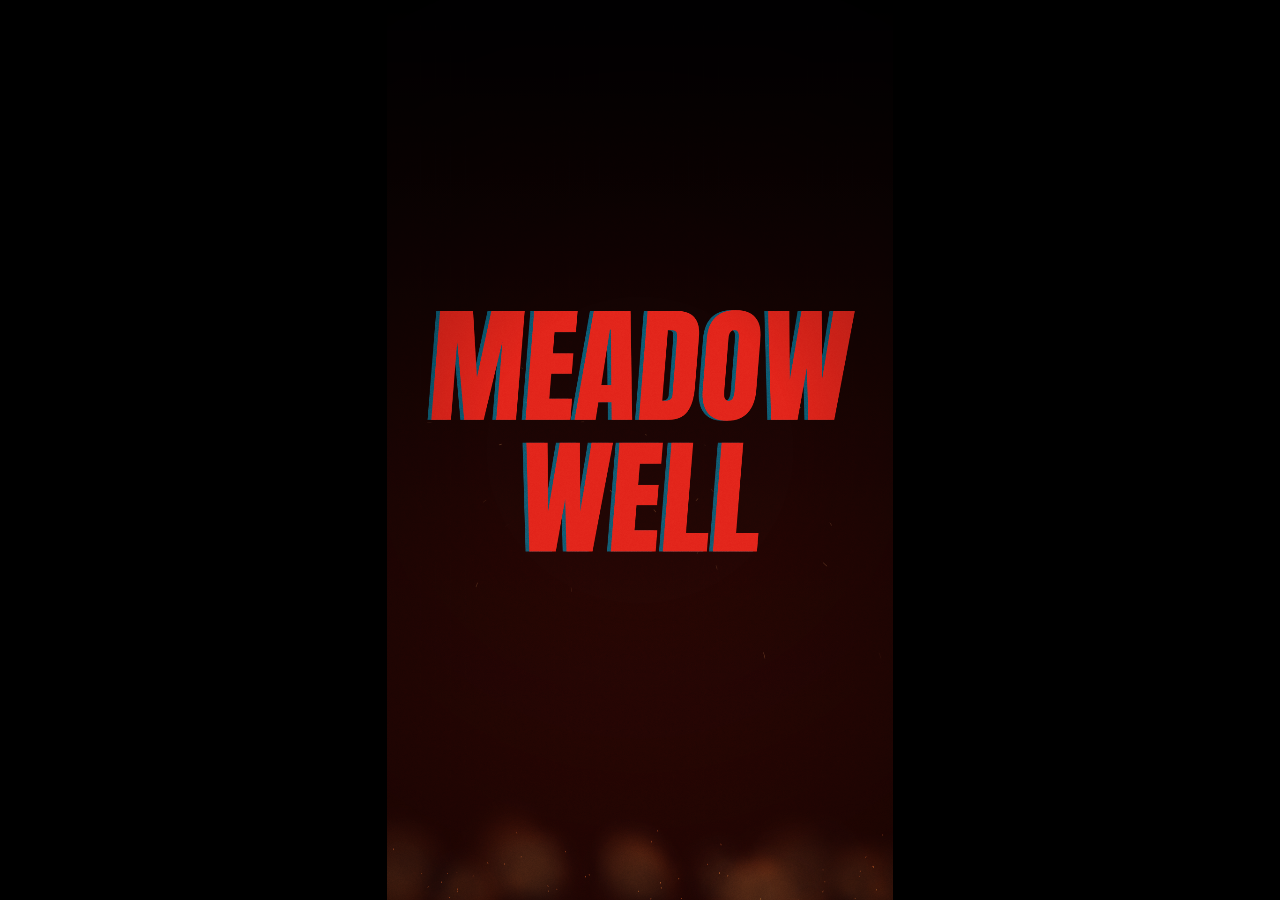
==== commit 06e40457: "Switch animatic to 9:16 portrait for TikTok and add MP4 export Fixed 1080x1920 stage scaled to fit t" ====
--- a/index.html
+++ b/index.html
@@ -9,7 +9,8 @@
 <style>
 :root{--bg:#000;--fg:#eee;--accent:#e3261c;--ui:rgba(12,10,10,.78);--line:#444}
 html,body{margin:0;height:100%;background:var(--bg);color:var(--fg);overflow:hidden;font-family:'Courier Prime',monospace}
-canvas{display:block;width:100vw;height:100vh;cursor:pointer}
+body{display:flex;align-items:center;justify-content:center}
+canvas{display:block;cursor:pointer;background:#000}
 #ui{position:fixed;left:0;right:0;bottom:0;padding:10px 16px 14px;display:flex;flex-wrap:wrap;gap:8px;align-items:center;
   background:linear-gradient(transparent,rgba(0,0,0,.9));opacity:0;transition:opacity .4s;pointer-events:none}
 body.show #ui{opacity:1;pointer-events:auto}
@@ -34,16 +35,17 @@
 'use strict';
 // ───────────────────────── core ─────────────────────────
 const cv=document.getElementById('c'),ctx=cv.getContext('2d');
-let W=0,H=0,DPR=1,VIG=null,NOISE=null;
-const R=Math.random,rand=(a,b)=>a+R()*(b-a),clamp=(v,a=0,b=1)=>Math.max(a,Math.min(b,v)),lerp=(a,b,k)=>a+(b-a)*k;
+let W=1080,H=1920,DPR=1,VIG=null,NOISE=null;
+function seeded(s){return()=>{s|=0;s=s+0x6D2B79F5|0;let t=Math.imul(s^s>>>15,1|s);t=t+Math.imul(t^t>>>7,61|t)^t;return((t^t>>>14)>>>0)/4294967296}}
+const EXPORT=new URLSearchParams(location.search).has('export'),R=EXPORT?seeded(1991):Math.random,rand=(a,b)=>a+R()*(b-a),clamp=(v,a=0,b=1)=>Math.max(a,Math.min(b,v)),lerp=(a,b,k)=>a+(b-a)*k;
 const easeIn=k=>k*k*k,easeOut=k=>1-Math.pow(1-k,3),ease=k=>k<.5?4*k*k*k:1-Math.pow(-2*k+2,3)/2;
 const sm=(a,b,v)=>{const k=clamp((v-a)/(b-a));return k*k*(3-2*k)};
-function seeded(s){return()=>{s|=0;s=s+0x6D2B79F5|0;let t=Math.imul(s^s>>>15,1|s);t=t+Math.imul(t^t>>>7,61|t)^t;return((t^t>>>14)>>>0)/4294967296}}
 const ANTON='Anton, Impact, "Arial Narrow", sans-serif',COURIER='"Courier Prime", "Courier New", monospace';
 
 function resize(){
-  DPR=Math.min(2,window.devicePixelRatio||1);W=innerWidth;H=innerHeight;
-  cv.width=W*DPR|0;cv.height=H*DPR|0;
+  // fixed 9:16 portrait stage (TikTok 1080x1920), scaled to fit the window
+  DPR=1;W=1080;H=1920;cv.width=W;cv.height=H;
+  const fit=Math.min(innerWidth/W,innerHeight/H);cv.style.width=W*fit+'px';cv.style.height=H*fit+'px';
   VIG=document.createElement('canvas');VIG.width=W;VIG.height=H;
   const v=VIG.getContext('2d'),g=v.createRadialGradient(W/2,H/2,Math.min(W,H)*.3,W/2,H/2,Math.hypot(W,H)*.62);
   g.addColorStop(0,'rgba(0,0,0,0)');g.addColorStop(1,'rgba(0,0,0,.72)');v.fillStyle=g;v.fillRect(0,0,W,H);
@@ -242,7 +244,7 @@
         speedLines(cx,cy,(1-clamp(u/.3))*1.1,'255,255,255',.28);
         const stripe=(i%2?-1:1);whipLines((1-clamp(u/.18))*1.2,stripe);
         if(u<.07){ctx.fillStyle='rgba(255,255,255,.9)';ctx.fillRect(0,0,W,H)}
-        if(frames[i].cap){ctx.font=`700 ${clamp(M*.03,11,18)}px ${COURIER}`;ctx.fillStyle='rgba(255,255,255,.75)';ctx.textAlign='center';ctx.fillText(frames[i].cap,W/2,H*.82)}
+        if(frames[i].cap){ctx.font=`700 ${M*.035}px ${COURIER}`;ctx.fillStyle='rgba(255,255,255,.75)';ctx.textAlign='center';ctx.fillText(frames[i].cap,W/2,H*.82)}
       }else{ // whip pan out
         if(u2<.03)sfx('whoosh');
         const k=clamp(u2/(o.tail||.5));ctx.fillStyle=this.bg;ctx.fillRect(0,0,W,H);
@@ -313,12 +315,12 @@
   emit(14,dt,()=>addSmoke(rand(-50,W+50),H+30,{s:2.4,vy:-28,life:7,a:.5,lit:.8}));
   emit(28,dt,()=>addSpark(rand(0,W),H,{a:-1.57+rand(-.4,.4),v:120,g:-10,life:4,c:'255,120,50',w:1.4,drag:.1}));
   drawFX();
-  const k=easeIn(clamp(t/.55)),sc=lerp(2.6,1,k),fs=Math.min(W*.15,H*.26);
+  const k=easeIn(clamp(t/.55)),sc=lerp(2.6,1,k),fs=W*.25;
   if(t>=.55&&!this.hit){this.hit=1;impact(W/2,H/2,.8,false);for(let i=0;i<90;i++)addSpark(W/2+rand(-W*.3,W*.3),H/2,{v:600,g:200,life:1,c:'255,190,110'})}
   const fade=1-sm(5.8,6.5,t);
-  bigText('MEADOW WELL',fs,W/2,H/2,'#e3261c',{scale:sc,ab:true,alpha:clamp(t/.3)*fade,skew:-.08});
-  ctx.globalAlpha=sm(1.5,2.2,t)*fade;ctx.fillStyle='#e8e2d6';ctx.font=`italic ${clamp(W*.02,12,20)}px ${COURIER}`;ctx.textAlign='center';
-  ctx.fillText('A Screenplay in Four Chapters',W/2,H/2+fs*.62);ctx.globalAlpha=1;
+  bigText('MEADOW',fs,W/2,H/2-fs*.52,'#e3261c',{scale:sc,ab:true,alpha:clamp(t/.3)*fade,skew:-.08});bigText('WELL',fs,W/2,H/2+fs*.52,'#e3261c',{scale:sc,ab:true,alpha:clamp(t/.3)*fade,skew:-.08});
+  ctx.globalAlpha=sm(1.5,2.2,t)*fade;ctx.fillStyle='#e8e2d6';ctx.font=`italic ${W*.034}px ${COURIER}`;ctx.textAlign='center';
+  ctx.fillText('A Screenplay in Four Chapters',W/2,H/2+fs*1.25);ctx.globalAlpha=1;
 }});
 
 // ── Transition: title → prologue (getting-ready montage: ignition, foot down, gear, cigarette) ──
@@ -402,7 +404,7 @@
     emit(10,dt,()=>addSmoke(W*.5+rand(-W*.08,W*.08),H*.68,{s:1.7,vy:-60,vx:18,life:6,a:.6}));
     drawSmoke();
     G(SPR.orange,W*.5,H*.76,W*.7,.35+.08*Math.sin(u*20));
-    const cx=W*.5,cy=H*.76,cw=W*.24,chh=H*.06;ctx.fillStyle='#050405';
+    const cx=W*.5,cy=H*.76,cw=W*.62,chh=W*.09;ctx.fillStyle='#050405';
     ctx.beginPath();ctx.moveTo(cx-cw*.32,cy);ctx.lineTo(cx-cw*.26,cy-chh);ctx.lineTo(cx+cw*.28,cy-chh);ctx.lineTo(cx+cw*.36,cy);ctx.fill();
     ctx.beginPath();ctx.roundRect(cx-cw/2,cy-chh*2.1,cw,chh*1.15,8);ctx.fill();
     for(const wx of[-.34,.34]){ctx.beginPath();ctx.arc(cx+cw*wx,cy-chh*2.15,chh*.45,0,6.283);ctx.fill()}
@@ -420,7 +422,7 @@
   ctx.fillStyle='#050203';ctx.fillRect(0,0,W,H);if(t<.55)speedLines(W/2,H/2,(1-t/.55)*1.3,'255,255,255');
   emit(30,dt,()=>addSpark(rand(0,W),H,{a:-1.57+rand(-.3,.3),v:90,g:-20,life:2.5,c:'255,90,40',w:1.2,drag:0}));drawSparks();
   const f=Math.min(W*.11,H*.2),al=1-sm(2.2,2.6,t);
-  ctx.globalAlpha=al;ctx.fillStyle='#cfc8bb';ctx.font=`700 ${clamp(W*.02,12,18)}px ${COURIER}`;ctx.textAlign='center';ctx.fillText(a,W/2,H/2-f*.75);ctx.globalAlpha=1;
+  ctx.globalAlpha=al;ctx.fillStyle='#cfc8bb';ctx.font=`700 ${W*.036}px ${COURIER}`;ctx.textAlign='center';ctx.fillText(a,W/2,H/2-f*.75);ctx.globalAlpha=1;
   bigText(b,f,W/2,H/2+f*.1,'#e3261c',{scale:lerp(1.4,1,easeOut(clamp(t/.35))),ab:true,alpha:al,skew:-.08});
 }}}
 S(card('CHAPTER ONE','THREE DAYS LATER','Chapter One'));
@@ -554,8 +556,8 @@
         ctx.fillStyle=big?'#7a6a5c':'#8a4a36';ctx.fillRect(h.x-w/2,gy-hh,w,hh);
         if(!big){ctx.fillStyle='#3a3433';ctx.beginPath();ctx.moveTo(h.x-w/2-4,gy-hh);ctx.lineTo(h.x,gy-hh-h.hh*.38*rise);ctx.lineTo(h.x+w/2+4,gy-hh);ctx.fill()}
         ctx.fillStyle='#e8e4dc';ctx.fillRect(h.x-w*.3,gy-hh*.75,w*.2,hh*.22);ctx.fillRect(h.x+w*.1,gy-hh*.75,w*.2,hh*.22);
-        if(big&&rise>.9){ctx.fillStyle='#223';ctx.font=`${clamp(w*.11,8,14)}px ${COURIER}`;ctx.textAlign='center';ctx.fillText('COMMUNITY CENTRE',h.x,gy-hh*.88)}
-        if(i===6&&rise>.9){ctx.fillStyle='#1b2a5a';ctx.fillRect(h.x-w*.3,gy-hh*.4,w*.6,hh*.12);ctx.fillStyle='#fff';ctx.font=`${clamp(w*.1,8,13)}px ${COURIER}`;ctx.textAlign='center';
+        if(big&&rise>.9){ctx.fillStyle='#223';ctx.font=`${w*.1}px ${COURIER}`;ctx.textAlign='center';ctx.fillText('COMMUNITY CENTRE',h.x,gy-hh*.88)}
+        if(i===6&&rise>.9){ctx.fillStyle='#1b2a5a';ctx.fillRect(h.x-w*.3,gy-hh*.4,w*.6,hh*.12);ctx.fillStyle='#fff';ctx.font=`${w*.11}px ${COURIER}`;ctx.textAlign='center';
           ctx.fillText(t<10.2?'POLICE':'CLOSED',h.x,gy-hh*.31);if(t<10.2)G(SPR.blue,h.x,gy-hh*1.0,H*.08,.8)}}}
     if(t<6.8){const by=gy;ctx.fillStyle='#a8842e';ctx.fillRect(bdx-W*.05,by-H*.07,W*.09,H*.045);ctx.fillStyle='#86692a';ctx.fillRect(bdx-W*.03,by-H*.12,W*.045,H*.05);
       ctx.fillStyle='#1c1c1c';ctx.beginPath();ctx.roundRect(bdx-W*.055,by-H*.03,W*.1,H*.03,8);ctx.fill();ctx.fillStyle='#5a5a58';ctx.fillRect(bdx+W*.045,by-H*.075,W*.012,H*.075);
@@ -564,7 +566,7 @@
     const ca=sm(7.4,8,t);if(ca>0){ctx.globalAlpha=ca;ctx.fillStyle='#2a2d31';ctx.fillRect(W*.92,H*.25,W*.008,H*.6);
       ctx.save();ctx.translate(W*.924,H*.27);ctx.rotate(Math.PI+Math.sin(t*.9)*.35);ctx.fillStyle='#d9dcde';ctx.fillRect(0,-H*.015,W*.05,H*.03);ctx.fillStyle='#222';ctx.fillRect(W*.05,-H*.012,W*.008,H*.024);ctx.restore();
       G(SPR.red,W*.9,H*.258,H*.03,Math.sin(t*6)>0?1:0);ctx.globalAlpha=1}
-    const n=Math.round(750*sm(0,6.5,t));ctx.fillStyle='#1b1d20';ctx.font=`700 ${clamp(W*.018,11,16)}px ${COURIER}`;ctx.textAlign='right';ctx.fillText(`HOUSES DEMOLISHED  ${String(n).padStart(3,'0')}`,W-20,H*.2);
+    const n=Math.round(750*sm(0,6.5,t));ctx.fillStyle='#1b1d20';ctx.font=`700 ${W*.032}px ${COURIER}`;ctx.textAlign='right';ctx.fillText(`HOUSES DEMOLISHED  ${String(n).padStart(3,'0')}`,W-20,H*.2);
   }});
 
 // ── Whip pan to the wall ──
@@ -576,12 +578,12 @@
     const off=t*W*.015,bh=Math.max(14,H*.045),bw=bh*2.6;ctx.fillStyle='#3b302b';ctx.fillRect(0,0,W,H);
     let k=0;for(let r=0;r*bh<H+bh;r++)for(let c=-1;c*bw<W+bw*2;c++){const v=this.b[k++%600],x=c*bw+(r%2)*bw/2-(off%bw),y=r*bh;
       ctx.fillStyle=`rgb(${100+v*30|0},${66+v*18|0},${52+v*12|0})`;ctx.fillRect(x+1.5,y+1.5,bw-3,bh-3)}
-    const fs=Math.min(W*.12,H*.2);ctx.save();ctx.translate(W/2-off*.4,H*.44);ctx.rotate(-.04);ctx.font=`${fs}px ${ANTON}`;ctx.textAlign='center';ctx.textBaseline='middle';
-    ctx.globalAlpha=.25;ctx.fillStyle='#111';ctx.fillText('DALE & COLIN',3,3);ctx.globalAlpha=.55;ctx.fillStyle='#e6e3d8';ctx.fillText('DALE & COLIN',0,0);
-    ctx.font=`${fs*.48}px ${ANTON}`;ctx.globalAlpha=.5;ctx.fillStyle='#b8352a';ctx.fillText('– NOT THE SCORE',fs*.4,fs*.75);
-    ctx.globalAlpha=.35;ctx.strokeStyle='#e6e3d8';ctx.lineWidth=2;for(const d of this.drips){const x=(d.x-.5)*fs*5;ctx.beginPath();ctx.moveTo(x,fs*.35);ctx.lineTo(x,fs*(.35+d.l*.5));ctx.stroke()}
+    const fs=W*.24;ctx.save();ctx.translate(W/2-off*.4,H*.3);ctx.rotate(-.04);ctx.font=`${fs}px ${ANTON}`;ctx.textAlign='center';ctx.textBaseline='middle';
+    for(const[l,y]of[['DALE &',0],['COLIN',fs*.95]]){ctx.globalAlpha=.25;ctx.fillStyle='#111';ctx.fillText(l,4,y+4);ctx.globalAlpha=.55;ctx.fillStyle='#e6e3d8';ctx.fillText(l,0,y)}
+    ctx.font=`${fs*.48}px ${ANTON}`;ctx.globalAlpha=.5;ctx.fillStyle='#b8352a';ctx.fillText('– NOT THE SCORE',fs*.15,fs*1.75);
+    ctx.globalAlpha=.35;ctx.strokeStyle='#e6e3d8';ctx.lineWidth=2;for(const d of this.drips){const x=(d.x-.5)*fs*2.6,y0=fs*(d.l<.5?.38:1.33);ctx.beginPath();ctx.moveTo(x,y0);ctx.lineTo(x,y0+fs*d.l*.4);ctx.stroke()}
     ctx.restore();ctx.globalAlpha=1;
-    for(let i=0;i<3;i++){const x=((t*.22+i*.38)%1.3-.15)*W,h=H*.62,y=H*.95,sw=Math.sin(t*7+i*2);ctx.fillStyle='#17171a';
+    for(let i=0;i<3;i++){const x=((t*.22+i*.38)%1.3-.15)*W,h=H*.46,y=H*1.0,sw=Math.sin(t*7+i*2);ctx.fillStyle='#17171a';
       ctx.beginPath();ctx.roundRect(x-h*.11,y-h*.82,h*.22,h*.45,h*.06);ctx.fill();ctx.beginPath();ctx.arc(x,y-h*.9,h*.08,0,6.283);ctx.fill();
       ctx.strokeStyle='#17171a';ctx.lineWidth=h*.07;ctx.lineCap='round';ctx.beginPath();ctx.moveTo(x-h*.04,y-h*.4);ctx.lineTo(x-h*.04+sw*h*.1,y);ctx.moveTo(x+h*.04,y-h*.4);ctx.lineTo(x+h*.04-sw*h*.1,y);ctx.stroke()}
   }});
@@ -591,11 +593,11 @@
     if(t>4.1){ctx.fillStyle='#000';ctx.fillRect(0,0,W,H);return}
     const z=1+t*.02;ctx.save();ctx.translate(W/2,H*.7);ctx.scale(z,z);ctx.translate(-W/2,-H*.7);
     sky('#9aa4ad','#cfd3d4',H*.6);ctx.fillStyle='#7a6a5c';ctx.fillRect(W*.15,H*.32,W*.7,H*.3);ctx.fillStyle='#e9e5da';
-    for(let i=0;i<6;i++)ctx.fillRect(W*(.2+i*.105),H*.4,W*.06,H*.08);ctx.fillStyle='#223';ctx.font=`${clamp(W*.022,10,20)}px ${COURIER}`;ctx.textAlign='center';ctx.fillText('MEADOW WELL COMMUNITY CENTRE',W/2,H*.36);
+    for(let i=0;i<6;i++)ctx.fillRect(W*(.2+i*.105),H*.4,W*.06,H*.08);ctx.fillStyle='#223';ctx.font=`${W*.03}px ${COURIER}`;ctx.textAlign='center';ctx.fillText('MEADOW WELL COMMUNITY CENTRE',W/2,H*.36);
     ctx.fillStyle='#5d6650';ctx.fillRect(-W,H*.62,W*3,H);
     const bx=W*(.3+((t*.4)%1)*.4),by=H*.6-Math.abs(Math.sin(t*5))*H*.08;ctx.fillStyle='#eee';ctx.beginPath();ctx.arc(bx,by,H*.012,0,6.283);ctx.fill();
     for(let i=0;i<3;i++)figure(W*(.32+i*.15)+Math.sin(t*2+i)*W*.02,H*.62,H*.07,t,i,'#2c2f33',false);
-    const cx=W*.5,cy=H*.86,cw=W*.36,ch=H*.1;ctx.fillStyle='#1d1715';ctx.beginPath();ctx.roundRect(cx-cw/2,cy-ch,cw,ch,10);ctx.fill();
+    const cx=W*.5,cy=H*.88,cw=W*.78,ch=W*.17;ctx.fillStyle='#1d1715';ctx.beginPath();ctx.roundRect(cx-cw/2,cy-ch,cw,ch,10);ctx.fill();
     ctx.beginPath();ctx.moveTo(cx-cw*.3,cy-ch);ctx.lineTo(cx-cw*.18,cy-ch*1.8);ctx.lineTo(cx+cw*.2,cy-ch*1.8);ctx.lineTo(cx+cw*.32,cy-ch);ctx.fill();
     ctx.fillStyle='#8f9aa3';ctx.beginPath();ctx.moveTo(cx-cw*.24,cy-ch*1.05);ctx.lineTo(cx-cw*.15,cy-ch*1.7);ctx.lineTo(cx+cw*.17,cy-ch*1.7);ctx.lineTo(cx+cw*.26,cy-ch*1.05);ctx.fill();
     ctx.fillStyle='#5a3a26';for(let i=0;i<14;i++)ctx.fillRect(cx-cw/2+((i*53)%cw),cy-ch+((i*29)%ch),cw*.04,ch*.08);
@@ -616,7 +618,7 @@
     {a:18.8,b:20.8,k:'act',x:'The estate burns in small, precise places.'},{a:20.9,b:22,k:'slug',x:'FADE OUT.'}],
   init(){this.hit=0;this.rk=[];this.nr=.3;this.flash=0;this.cr=[];wind=10},
   draw(t,dt){
-    const gy=H*.78,bL=W*.3,bR=W*.72,dawn=sm(15,21,t);
+    const gy=H*.7,bL=W*.08,bR=W*.92,dawn=sm(15,21,t);
     sky('#07040d','#1c0d14',gy);if(dawn>0){const g=ctx.createLinearGradient(0,H*.3,0,gy);g.addColorStop(0,'rgba(30,50,90,0)');g.addColorStop(1,`rgba(40,70,120,${dawn*.6})`);ctx.fillStyle=g;ctx.fillRect(0,0,W,gy)}
     if(this.flash>0){ctx.globalCompositeOperation='lighter';ctx.fillStyle=`rgba(${this.fc},${this.flash*.18})`;ctx.fillRect(0,0,W,gy);ctx.globalCompositeOperation='source-over';this.flash=Math.max(0,this.flash-dt*2.5)}
     // rockets: some upward, some aimed flat at the shield line
@@ -632,12 +634,12 @@
     ctx.strokeStyle='rgba(120,120,130,.35)';ctx.lineWidth=1;for(let i=0;i<=12;i++){const x=lerp(bL-W*.02,bR+W*.02,i/12);ctx.beginPath();ctx.moveTo(x,gy);ctx.lineTo(x,gy-H*.6);ctx.stroke()}
     for(let j=0;j<8;j++){const y=gy-j*H*.075;ctx.beginPath();ctx.moveTo(bL-W*.02,y);ctx.lineTo(bR+W*.02,y);ctx.stroke()}
     ctx.fillStyle='#3b2420';ctx.fillRect(bL,gy-H*.14,bR-bL,H*.14);
-    const by0=gy-H*.36,bh=H*.09;ctx.save();ctx.beginPath();for(let i=0;i<=20;i++){const x=lerp(bL+W*.02,bR-W*.02,i/20);ctx.lineTo(x,by0+Math.sin(t*2+i*.6)*2)}
+    const by0=gy-H*.4,bh=H*.085;ctx.save();ctx.beginPath();for(let i=0;i<=20;i++){const x=lerp(bL+W*.02,bR-W*.02,i/20);ctx.lineTo(x,by0+Math.sin(t*2+i*.6)*2)}
     for(let i=20;i>=0;i--){const x=lerp(bL+W*.02,bR-W*.02,i/20);ctx.lineTo(x,by0+bh+Math.sin(t*2+i*.6+.5)*2)}ctx.fillStyle='#ece9e2';ctx.fill();
-    const bf=Math.min(bh*.32,(bR-bL)*.042);ctx.fillStyle='#1a2a5a';ctx.font=`${bf}px ${ANTON}`;ctx.textAlign='center';ctx.textBaseline='middle';
+    let bf=bh*.34;ctx.font=`${bf}px ${ANTON}`;bf*=Math.min(1,(bR-bL-W*.1)/ctx.measureText('OUR PROMISE TO THE COMMUNITY OF MEADOWELL').width);ctx.fillStyle='#1a2a5a';ctx.font=`${bf}px ${ANTON}`;ctx.textAlign='center';ctx.textBaseline='middle';
     ctx.fillText('OUR PROMISE TO THE COMMUNITY OF MEADOWELL',W*.51,by0+bh*.32);ctx.fillText('NO ASYLUM SEEKERS WILL BE HOUSED HERE',W*.51,by0+bh*.7);ctx.restore();
     // the car reversing in, headlights glaring at camera
-    const e=easeIn(clamp((t-3)/1.4)),cx=lerp(W*1.12,W*.6,e),cy=lerp(H*.98,gy,e),s=lerp(1.7,1,e)*H/700,lit=t>6;
+    const e=easeIn(clamp((t-3)/1.4)),cx=lerp(W*1.25,W*.62,e),cy=lerp(H*.98,gy,e),s=lerp(3.6,2.2,e)*W/700,lit=t>6;
     if(t>=4.4&&!this.hit){this.hit=1;impact(cx,cy-40*s,.9,true);this.cracks=[];for(let i=0;i<7;i++){const a=rand(Math.PI,2*Math.PI),pts=[[cx,cy-50*s]];
       for(let j=0;j<5;j++){const p=pts[pts.length-1];pts.push([p[0]+Math.cos(a+rand(-.5,.5))*25,p[1]+Math.sin(a+rand(-.5,.5))*20])}this.cracks.push(pts)}
       for(let i=0;i<50;i++)addSpark(cx,cy-50*s,{v:600,g:700,life:1.4,dark:true,w:rand(3,7),drag:.5});for(let i=0;i<20;i++)addSmoke(cx,cy-30*s,{dust:true,s:1.6,vy:-30,life:4,a:.5})}
@@ -651,19 +653,19 @@
     drawFire();
     // fire engine lights (left, damaged) + riot shield line
     G(SPR.blue,W*.02,gy-H*.04,H*.2,Math.sin(t*10)>0?.8:.15);
-    const ss=sm(5.5,7,t);for(let i=0;i<7;i++){const x=W*(.05+i*.058),y=H*.88+(1-ss)*H*.3+Math.sin(t*3+i)*2,sh=H*.22,sw=W*.05;
+    const ss=sm(5.5,7,t);for(let i=0;i<5;i++){const x=W*(.08+i*.115),y=H*.9+(1-ss)*H*.3+Math.sin(t*3+i)*2,sh=H*.16,sw=W*.105;
       ctx.fillStyle='#0b0d12';ctx.beginPath();ctx.arc(x,y-sh-H*.02,sw*.38,0,6.283);ctx.fill();ctx.strokeStyle='rgba(150,170,200,.5)';ctx.lineWidth=2;ctx.beginPath();ctx.arc(x,y-sh-H*.02,sw*.3,.2,Math.PI-.2,true);ctx.stroke();
       ctx.fillStyle='rgba(28,34,46,.88)';ctx.beginPath();ctx.roundRect(x-sw/2,y-sh,sw,sh,6);ctx.fill();ctx.stroke();
-      ctx.fillStyle='rgba(230,235,240,.45)';ctx.font=`${clamp(sw*.22,7,13)}px ${ANTON}`;ctx.textAlign='center';ctx.fillText('POLICE',x,y-sh*.75)}
+      ctx.fillStyle='rgba(230,235,240,.45)';ctx.font=`${sw*.2}px ${ANTON}`;ctx.textAlign='center';ctx.fillText('POLICE',x,y-sh*.75)}
     // residents gathering bricks
     if(t>16)for(let i=0;i<3;i++){const x=W*(.78+i*.06),bend=(Math.sin(t*1.5+i)+1)/2;ctx.save();ctx.translate(x,H*.9);ctx.rotate(bend*.6);figure(0,0,H*.08,t,i,'#0a0709',false);ctx.restore()}
     drawSparks();
     // phone POV: the litter picker records
-    const pk=sm(14,15,t);if(pk>0){const ph=H*.74,pw=Math.min(ph*.52,W*.8),px=W/2-pw/2,py=H*.12;
+    const pk=sm(14,15,t);if(pk>0){const pw=W*.66,ph=pw*1.95,px=W/2-pw/2,py=H*.13;
       ctx.fillStyle=`rgba(0,0,0,${.72*pk})`;ctx.beginPath();ctx.rect(0,0,W,H);ctx.roundRect(px,py,pw,ph,20);ctx.fill('evenodd');
       ctx.globalAlpha=pk;ctx.strokeStyle='#121214';ctx.lineWidth=10;ctx.beginPath();ctx.roundRect(px,py,pw,ph,20);ctx.stroke();
       ctx.strokeStyle='rgba(255,255,255,.12)';ctx.lineWidth=1;for(const k of[1/3,2/3]){ctx.beginPath();ctx.moveTo(px+pw*k,py);ctx.lineTo(px+pw*k,py+ph);ctx.moveTo(px,py+ph*k);ctx.lineTo(px+pw,py+ph*k);ctx.stroke()}
-      const sec=Math.max(0,t-14);ctx.fillStyle='#fff';ctx.font=`700 ${clamp(pw*.05,10,15)}px ${COURIER}`;ctx.textAlign='left';ctx.fillText(`REC 00:00:${String(sec|0).padStart(2,'0')}`,px+pw*.12,py+30);
+      const sec=Math.max(0,t-14);ctx.fillStyle='#fff';ctx.font=`700 ${pw*.045}px ${COURIER}`;ctx.textAlign='left';ctx.fillText(`REC 00:00:${String(sec|0).padStart(2,'0')}`,px+pw*.12,py+30);
       if(((t*2)|0)%2)G(SPR.red,px+pw*.07,py+26,26,1);
       ctx.fillStyle='#b9d43a';ctx.beginPath();ctx.moveTo(-W*.05,H*1.05);ctx.lineTo(px+pw*.2,py+ph+4);ctx.lineTo(px+pw*.42,py+ph+4);ctx.lineTo(W*.2,H*1.05);ctx.fill();
       ctx.strokeStyle='#d8dcdf';ctx.lineWidth=Math.max(4,W*.008);ctx.beginPath();ctx.moveTo(W*.02,H*1.02);ctx.lineTo(px+pw*.28,py+ph+6);ctx.moveTo(W*.1,H*1.02);ctx.lineTo(px+pw*.36,py+ph+6);ctx.stroke();ctx.globalAlpha=1}
@@ -673,12 +675,13 @@
 S({name:'The End',dur:5.5,draw(t,dt){
   ctx.fillStyle='#030203';ctx.fillRect(0,0,W,H);emit(18,dt,()=>addSpark(rand(0,W),H,{a:-1.57+rand(-.3,.3),v:70,g:-15,life:4,c:'255,100,40',w:1.2,drag:0}));drawSparks();
   const a=sm(.3,1.4,t)*(1-sm(4.8,5.5,t)),f=Math.min(W*.09,H*.15);
-  ctx.globalAlpha=a;ctx.fillStyle='#e3261c';ctx.font=`700 ${clamp(W*.02,12,18)}px ${COURIER}`;ctx.textAlign='center';ctx.fillText('MEADOW WELL',W/2,H/2-f*.8);ctx.globalAlpha=1;
+  ctx.globalAlpha=a;ctx.fillStyle='#e3261c';ctx.font=`700 ${W*.036}px ${COURIER}`;ctx.textAlign='center';ctx.fillText('MEADOW WELL',W/2,H/2-f*.8);ctx.globalAlpha=1;
   bigText('THE END',f,W/2,H/2,'#ece7da',{alpha:a});
 }});
 
 // ───────────────────────── post, cues, timeline ─────────────────────────
-function barH(){return Math.min(H*.16,Math.max(H*.06,(H-W/2.39)/2))}
+function barH(){return 0} // no letterbox in portrait; text sits inside TikTok safe zones instead
+const SAFE_TOP=H*.1,SAFE_BOTTOM=H*.74,SAFE_W=W*.78;
 function wrap(txt,maxW){const words=txt.split(' '),out=[];let line='';for(const w of words){const tt=line?line+' '+w:w;if(ctx.measureText(tt).width>maxW&&line){out.push(line);line=w}else line=tt}out.push(line);return out}
 function post(sc){
   ctx.globalCompositeOperation='overlay';ctx.globalAlpha=.09;const ox=R()*160,oy=R()*160;
@@ -687,11 +690,11 @@
   if(!sc.trans){const b=barH();ctx.fillStyle='#000';ctx.fillRect(0,0,W,b);ctx.fillRect(0,H-b,W,b)}
 }
 function cues(sc,t){
-  if(!sc.cues)return;const b=barH(),fl=clamp(W*.022,13,22);
+  if(!sc.cues)return;const b=barH(),fl=W*.044;
   for(const c of sc.cues){if(t<c.a||t>c.b)continue;ctx.globalAlpha=clamp(Math.min((t-c.a)/.25,(c.b-t)/.25));ctx.shadowColor='rgba(0,0,0,.9)';ctx.shadowBlur=8;
-    if(c.k==='slug'){ctx.font=`700 ${clamp(W*.015,10,15)}px ${COURIER}`;ctx.fillStyle='#e8e2d6';ctx.textAlign='left';ctx.textBaseline='middle';ctx.fillText(c.x,16,Math.max(b/2,22))}
+    if(c.k==='slug'){ctx.font=`700 ${W*.028}px ${COURIER}`;ctx.fillStyle='#e8e2d6';ctx.textAlign='left';ctx.textBaseline='top';let sy=SAFE_TOP;for(const l of wrap(c.x,SAFE_W)){ctx.fillText(l,W*.08,sy);sy+=W*.036}}
     else if(c.k==='line'||c.k==='act'){ctx.font=c.k==='act'?`italic ${fl*.85}px ${COURIER}`:`${fl}px ${COURIER}`;ctx.textAlign='center';ctx.textBaseline='alphabetic';
-      const lines=wrap(c.x,W-32),lh=fl*1.25;let y=H-b-12-(lines.length-1)*lh;
+      const lines=wrap(c.x,SAFE_W),lh=fl*1.25;let y=SAFE_BOTTOM-(lines.length-1)*lh;
       if(c.k==='line'){ctx.font=`700 ${fl*.72}px ${COURIER}`;ctx.fillStyle='#ff4a3a';ctx.fillText(c.w,W/2,y-lh);ctx.font=`${fl}px ${COURIER}`}
       ctx.fillStyle=c.k==='act'?'#d8d1c4':'#fff';for(const l of lines){ctx.fillText(l,W/2,y);y+=lh}}
     else if(c.k==='big'){ctx.shadowBlur=0;bigText(c.x,Math.min(W*.2,H*.3),W/2,H/2,'#e3261c',{skew:-.18,stroke:'#fff',scale:1+.15*(1-clamp((t-c.a)/.2)),alpha:ctx.globalAlpha})}
@@ -703,15 +706,17 @@
 function sceneAt(T){for(let i=scenes.length-1;i>=0;i--)if(T>=starts[i])return[i,T-starts[i]];return[0,0]}
 function seek(t){T=clamp(t,0,total-.001);cur=-1}
 window.__seek=seek;
-function frame(now){
-  let dt=Math.min(.05,(now-last)/1000);last=now;if(!playing)dt=0;T+=dt;if(T>=total)T=0;
+function render(dt){
+  T+=dt;if(T>=total)T=0;
   const[i,t]=sceneAt(T);if(i!==cur){cur=i;smoke=[];fire=[];sparks=[];impacts=[];wind=0;const s=scenes[i];if(s.init)s.init()}
   const sc=scenes[cur];stepParticles(dt);shake*=Math.pow(.015,dt);
   ctx.setTransform(DPR,0,0,DPR,0,0);ctx.globalAlpha=1;ctx.globalCompositeOperation='source-over';ctx.fillStyle='#000';ctx.fillRect(0,0,W,H);
   ctx.save();ctx.translate(rand(-1,1)*shake,rand(-1,1)*shake);sc.draw(t,dt);ctx.restore();
-  ctx.globalAlpha=1;ctx.globalCompositeOperation='source-over';drawImpacts(dt);post(sc);cues(sc,t);ui();
-  requestAnimationFrame(frame);
-}
+  ctx.globalAlpha=1;ctx.globalCompositeOperation='source-over';drawImpacts(dt);post(sc);cues(sc,t);if(!EXPORT)ui();
+}
+function frame(now){let dt=Math.min(.05,(now-last)/1000);last=now;if(!playing)dt=0;render(dt);requestAnimationFrame(frame)}
+// Export mode (index.html?export): no realtime loop, no UI. export.js calls __renderFrame(1/fps) once per video frame.
+window.__total=total;window.__renderFrame=dt=>{render(dt);return cv.toDataURL('image/jpeg',.93)};
 
 // ───────────────────────── UI ─────────────────────────
 const $=id=>document.getElementById(id),chapBtns=[];
@@ -728,7 +733,7 @@
 addEventListener('keydown',e=>{if(e.code==='Space'){e.preventDefault();toggle()}if(e.code==='ArrowRight')seek(T+5);if(e.code==='ArrowLeft')seek(T-5)});
 let hideT=0;const showUI=()=>{document.body.classList.add('show');clearTimeout(hideT);hideT=setTimeout(()=>document.body.classList.remove('show'),2500)};
 addEventListener('mousemove',showUI);addEventListener('touchstart',showUI,{passive:true});showUI();
-resize();requestAnimationFrame(frame);
+resize();if(EXPORT){document.getElementById('ui').remove();document.body.classList.remove('show')}else requestAnimationFrame(frame);
 </script>
 </body>
 </html>
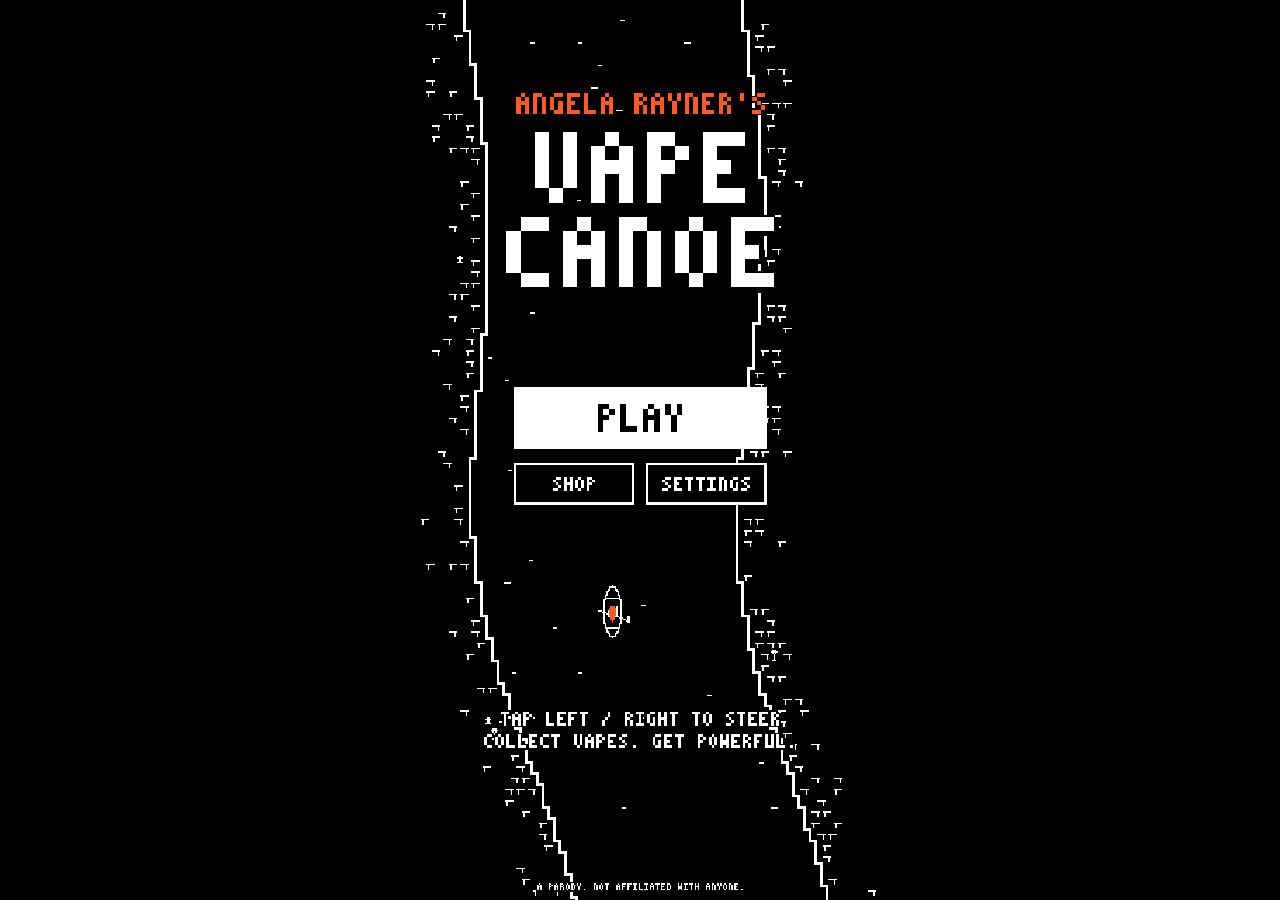
==== commit ae4dfcb7: "Replace animatic with Vape Canoe: portrait endless runner / bullet-heaven Zero-build HTML5 canvas ga" ====
--- a/index.html
+++ b/index.html
@@ -1,739 +1,34 @@
 <!doctype html>
-<html lang="en">
+<html lang="en-GB">
 <head>
 <meta charset="utf-8">
-<meta name="viewport" content="width=device-width,initial-scale=1">
-<title>Meadow Well Animatic</title>
-<link rel="preconnect" href="https://fonts.googleapis.com">
-<link href="https://fonts.googleapis.com/css2?family=Anton&family=Courier+Prime:ital,wght@0,400;0,700;1,400&display=swap" rel="stylesheet">
+<meta name="viewport" content="width=device-width, initial-scale=1, maximum-scale=1, user-scalable=no">
+<title>Angela Rayner's Vape Canoe</title>
+<meta name="description" content="Paddle. Vape. Melt the horde. A one-thumb endless runner that turns into a bullet heaven. A parody.">
+<meta name="theme-color" content="#000000">
+<meta property="og:type" content="website">
+<meta property="og:title" content="Angela Rayner's Vape Canoe">
+<meta property="og:description" content="Paddle. Vape. Melt the horde. How many vapes can you collect?">
+<meta property="og:image" content="og.png">
+<meta property="og:image:width" content="1200">
+<meta property="og:image:height" content="630">
+<meta name="twitter:card" content="summary_large_image">
+<meta name="twitter:image" content="og.png">
+<meta name="mobile-web-app-capable" content="yes">
+<meta name="apple-mobile-web-app-capable" content="yes">
+<meta name="apple-mobile-web-app-status-bar-style" content="black">
+<link rel="manifest" href="manifest.webmanifest">
+<link rel="icon" href="icon.png">
+<link rel="apple-touch-icon" href="icon.png">
 <style>
-:root{--bg:#000;--fg:#eee;--accent:#e3261c;--ui:rgba(12,10,10,.78);--line:#444}
-html,body{margin:0;height:100%;background:var(--bg);color:var(--fg);overflow:hidden;font-family:'Courier Prime',monospace}
-body{display:flex;align-items:center;justify-content:center}
-canvas{display:block;cursor:pointer;background:#000}
-#ui{position:fixed;left:0;right:0;bottom:0;padding:10px 16px 14px;display:flex;flex-wrap:wrap;gap:8px;align-items:center;
-  background:linear-gradient(transparent,rgba(0,0,0,.9));opacity:0;transition:opacity .4s;pointer-events:none}
-body.show #ui{opacity:1;pointer-events:auto}
-#bar{flex:1 1 100%;height:5px;background:#2a2a2a;cursor:pointer;position:relative}
-#fill{height:100%;width:0;background:var(--accent)}
-button{font:700 11px 'Courier Prime',monospace;letter-spacing:.08em;text-transform:uppercase;color:var(--fg);
-  background:var(--ui);border:1px solid var(--line);padding:7px 10px;cursor:pointer}
-button.on{border-color:var(--accent);background:#3a0d0a;color:#fff}
-#time{margin-left:auto;font-size:11px;opacity:.7}
+  html, body { margin: 0; height: 100%; background: #000; overflow: hidden; overscroll-behavior: none; }
+  body { display: flex; align-items: center; justify-content: center; height: 100dvh;
+         touch-action: none; user-select: none; -webkit-user-select: none; -webkit-touch-callout: none; -webkit-tap-highlight-color: transparent; }
+  canvas { display: block; background: #000; image-rendering: pixelated; image-rendering: crisp-edges; image-rendering: pixelated; }
 </style>
 </head>
-<body class="show">
-<canvas id="c"></canvas>
-<div id="ui">
-  <div id="bar"><div id="fill"></div></div>
-  <button id="play">Pause</button>
-  <button id="snd">Sound: off</button>
-  <span id="chaps"></span>
-  <span id="time"></span>
-</div>
-<script>
-'use strict';
-// ───────────────────────── core ─────────────────────────
-const cv=document.getElementById('c'),ctx=cv.getContext('2d');
-let W=1080,H=1920,DPR=1,VIG=null,NOISE=null;
-function seeded(s){return()=>{s|=0;s=s+0x6D2B79F5|0;let t=Math.imul(s^s>>>15,1|s);t=t+Math.imul(t^t>>>7,61|t)^t;return((t^t>>>14)>>>0)/4294967296}}
-const EXPORT=new URLSearchParams(location.search).has('export'),R=EXPORT?seeded(1991):Math.random,rand=(a,b)=>a+R()*(b-a),clamp=(v,a=0,b=1)=>Math.max(a,Math.min(b,v)),lerp=(a,b,k)=>a+(b-a)*k;
-const easeIn=k=>k*k*k,easeOut=k=>1-Math.pow(1-k,3),ease=k=>k<.5?4*k*k*k:1-Math.pow(-2*k+2,3)/2;
-const sm=(a,b,v)=>{const k=clamp((v-a)/(b-a));return k*k*(3-2*k)};
-const ANTON='Anton, Impact, "Arial Narrow", sans-serif',COURIER='"Courier Prime", "Courier New", monospace';
-
-function resize(){
-  // fixed 9:16 portrait stage (TikTok 1080x1920), scaled to fit the window
-  DPR=1;W=1080;H=1920;cv.width=W;cv.height=H;
-  const fit=Math.min(innerWidth/W,innerHeight/H);cv.style.width=W*fit+'px';cv.style.height=H*fit+'px';
-  VIG=document.createElement('canvas');VIG.width=W;VIG.height=H;
-  const v=VIG.getContext('2d'),g=v.createRadialGradient(W/2,H/2,Math.min(W,H)*.3,W/2,H/2,Math.hypot(W,H)*.62);
-  g.addColorStop(0,'rgba(0,0,0,0)');g.addColorStop(1,'rgba(0,0,0,.72)');v.fillStyle=g;v.fillRect(0,0,W,H);
-  cur=-1;
-}
-addEventListener('resize',resize);
-
-// ───────────────────────── sprites ─────────────────────────
-function glow(r,g,b,size=128){
-  const c=document.createElement('canvas');c.width=c.height=size;const x=c.getContext('2d'),h=size/2;
-  const gr=x.createRadialGradient(h,h,0,h,h,h);
-  gr.addColorStop(0,`rgba(${r},${g},${b},1)`);gr.addColorStop(.22,`rgba(${r},${g},${b},.55)`);gr.addColorStop(1,`rgba(${r},${g},${b},0)`);
-  x.fillStyle=gr;x.fillRect(0,0,size,size);return c;
-}
-function cloud(r,g,b,seed,size=180){
-  const c=document.createElement('canvas');c.width=c.height=size;const x=c.getContext('2d'),h=size/2,rr=seeded(seed);
-  for(let i=0;i<26;i++){
-    const a=rr()*6.283,d=rr()*h*.48,px=h+Math.cos(a)*d,py=h+Math.sin(a)*d,s=h*(.22+rr()*.38),al=.16+rr()*.26;
-    const gr=x.createRadialGradient(px,py,0,px,py,s);
-    gr.addColorStop(0,`rgba(${r},${g},${b},${al})`);gr.addColorStop(1,`rgba(${r},${g},${b},0)`);
-    x.fillStyle=gr;x.fillRect(0,0,size,size);
-  }
-  x.globalCompositeOperation='destination-in';
-  const m=x.createRadialGradient(h,h,h*.25,h,h,h);m.addColorStop(0,'#000');m.addColorStop(1,'rgba(0,0,0,0)');
-  x.fillStyle=m;x.fillRect(0,0,size,size);return c;
-}
-const SPR={
-  smoke:[0,1,2,3].map(i=>cloud(28,22,24,11+i)),
-  lit:[0,1,2,3].map(i=>cloud(255,115,35,31+i)),
-  dust:[0,1,2,3].map(i=>cloud(168,162,154,51+i)),
-  sun:[0,1,2,3].map(i=>cloud(255,236,210,71+i)),
-  white:glow(255,255,255),fy:glow(255,214,120),fr:glow(255,78,18),
-  blue:glow(60,120,255),red:glow(255,30,30),orange:glow(255,140,45),amber:glow(255,170,60)
-};
-NOISE=(()=>{const c=document.createElement('canvas');c.width=c.height=160;const x=c.getContext('2d'),d=x.createImageData(160,160);
-  for(let i=0;i<d.data.length;i+=4){const v=R()*255;d.data[i]=d.data[i+1]=d.data[i+2]=v;d.data[i+3]=255}x.putImageData(d,0,0);return c})();
-
-function G(spr,x,y,s,a=1){if(a<=0.003)return;ctx.globalCompositeOperation='lighter';ctx.globalAlpha=Math.min(1,a);
-  ctx.drawImage(spr,x-s/2,y-s/2,s,s);ctx.globalAlpha=1;ctx.globalCompositeOperation='source-over'}
-
-// ───────────────────────── particles ─────────────────────────
-let smoke=[],fire=[],sparks=[],wind=0;
-function emit(rate,dt,fn){let n=rate*dt;while(n>1){fn();n--}if(R()<n)fn()}
-function addSmoke(x,y,o={}){
-  if(smoke.length>440)smoke.shift();const s=o.s||1;
-  smoke.push({x:x+rand(-8,8)*s,y,vx:(o.vx||0)+rand(-14,14)*s,vy:(o.vy??-40)*s*rand(.7,1.3),r:rand(18,32)*s,gr:(o.gr||28)*s*rand(.7,1.3),
-    life:(o.life||5)*rand(.75,1.2),age:0,a:(o.a||.55)*rand(.7,1),rot:rand(0,6.28),vr:rand(-.35,.35),k:(R()*4)|0,dust:!!o.dust,lit:o.lit??1})
-}
-function addFire(x,y,s=1,o={}){
-  if(fire.length>760)fire.shift();
-  fire.push({x:x+rand(-10,10)*s,y:y+rand(-4,4)*s,vx:(o.vx||0)+rand(-18,18)*s,vy:-rand(60,140)*s,r:rand(10,24)*s,life:rand(.35,.85)*(o.life||1),age:0})
-}
-function addSpark(x,y,o={}){
-  if(sparks.length>1000)sparks.shift();const a=o.a??rand(0,6.283),v=(o.v||300)*rand(.3,1);
-  sparks.push({x,y,vx:Math.cos(a)*v+(o.vx||0),vy:Math.sin(a)*v+(o.vy||0),life:(o.life||.8)*rand(.5,1.2),age:0,g:o.g??400,
-    c:o.c||'255,200,120',w:o.w||1.5,dark:!!o.dark,drag:o.drag??.5})
-}
-function stepParticles(dt){
-  if(!dt)return;
-  for(const p of smoke){p.age+=dt;p.vx+=wind*dt;p.x+=p.vx*dt;p.y+=p.vy*dt;p.vy*=1-.12*dt;p.r+=p.gr*dt;p.rot+=p.vr*dt}
-  for(const p of fire){p.age+=dt;p.x+=p.vx*dt;p.y+=p.vy*dt;p.vx+=wind*.5*dt}
-  for(const p of sparks){p.age+=dt;p.vy+=p.g*dt;p.vx*=1-p.drag*dt;p.vy*=1-p.drag*dt;p.x+=p.vx*dt;p.y+=p.vy*dt}
-  smoke=smoke.filter(p=>p.age<p.life);fire=fire.filter(p=>p.age<p.life);sparks=sparks.filter(p=>p.age<p.life);
-}
-function drawSmoke(){
-  for(const p of smoke){
-    const k=p.age/p.life,al=p.a*sm(0,.1,k)*(1-sm(.45,1,k));if(al<=0)continue;
-    ctx.save();ctx.translate(p.x,p.y);ctx.rotate(p.rot);
-    ctx.globalAlpha=al;ctx.drawImage((p.dust?SPR.dust:SPR.smoke)[p.k],-p.r,-p.r,p.r*2,p.r*2);
-    const la=al*p.lit*(p.dust?.35:Math.pow(1-k,2)*.85);
-    if(la>.01){ctx.globalCompositeOperation='lighter';ctx.globalAlpha=la;ctx.drawImage((p.dust?SPR.sun:SPR.lit)[p.k],-p.r,-p.r*1.05,p.r*2,p.r*2)}
-    ctx.restore();
-  }
-  ctx.globalAlpha=1;ctx.globalCompositeOperation='source-over';
-}
-function drawFire(){
-  ctx.globalCompositeOperation='lighter';
-  for(const p of fire){
-    const k=p.age/p.life,s=p.r*(1-k*.45);
-    ctx.globalAlpha=Math.pow(1-k,1.6)*.85;ctx.drawImage(SPR.fy,p.x-s*.7,p.y-s*.7,s*1.4,s*1.4);
-    ctx.globalAlpha=(1-k)*.6;ctx.drawImage(SPR.fr,p.x-s*1.4,p.y-s*1.6,s*2.8,s*2.8);
-  }
-  ctx.globalAlpha=1;ctx.globalCompositeOperation='source-over';
-}
-function drawSparks(){
-  ctx.lineCap='round';
-  for(const p of sparks){
-    const k=p.age/p.life;ctx.globalCompositeOperation=p.dark?'source-over':'lighter';
-    ctx.strokeStyle=p.dark?`rgba(12,8,8,${1-k*.5})`:`rgba(${p.c},${1-k})`;ctx.lineWidth=p.w;
-    ctx.beginPath();ctx.moveTo(p.x,p.y);ctx.lineTo(p.x-p.vx*.025,p.y-p.vy*.025);ctx.stroke();
-  }
-  ctx.globalCompositeOperation='source-over';
-}
-function drawFX(){drawSmoke();drawFire();drawSparks()}
-
-// ───────────────────────── impact frames ─────────────────────────
-let impacts=[],shake=0;
-function impact(x,y,p=1,full=true){impacts.push({x,y,p,full,t:0});shake=Math.max(shake,p*(full?30:12));sfx(full?'boom':'thud',p)}
-function spikes(x,y,n,rIn,rOut){
-  ctx.beginPath();
-  for(let i=0;i<n;i++){const a=R()*6.283,w=rand(.006,.03),r0=rIn*rand(.6,1.4);
-    ctx.moveTo(x+Math.cos(a)*r0,y+Math.sin(a)*r0);ctx.lineTo(x+Math.cos(a-w)*rOut,y+Math.sin(a-w)*rOut);ctx.lineTo(x+Math.cos(a+w)*rOut,y+Math.sin(a+w)*rOut)}
-  ctx.fill();
-}
-function drawImpacts(dt){
-  const D=Math.hypot(W,H);
-  for(const im of impacts){
-    im.t+=dt;const t=im.t;
-    if(im.full){
-      if(t<.05){ctx.fillStyle='#fff';ctx.fillRect(0,0,W,H)}
-      else if(t<.34){
-        const odd=((t/.055)|0)%2;
-        ctx.globalCompositeOperation='difference';ctx.fillStyle='#fff';ctx.fillRect(0,0,W,H);
-        ctx.globalCompositeOperation='saturation';ctx.fillStyle='#777';ctx.fillRect(0,0,W,H);
-        if(odd){ctx.globalCompositeOperation='multiply';ctx.fillStyle='#ff3424';ctx.fillRect(0,0,W,H)}
-        ctx.globalCompositeOperation='source-over';ctx.fillStyle=odd?'#000':'#fff';spikes(im.x,im.y,80,D*.1,D);
-      }
-    }else if(t<.16){ctx.fillStyle='rgba(255,255,255,.85)';spikes(im.x,im.y,26,D*.03*im.p,D*.25*im.p)}
-    const a=1-clamp(t/.9);
-    if(a>0){
-      G(SPR.white,im.x,im.y,D*(im.full?1.4:.5)*im.p*(1+t),a*a*(im.full?.9:.7));
-      ctx.globalCompositeOperation='lighter';ctx.strokeStyle=`rgba(255,240,220,${a*.8})`;ctx.lineWidth=2+a*14*im.p;
-      ctx.beginPath();ctx.arc(im.x,im.y,easeOut(clamp(t/.9))*D*.55*im.p,0,6.283);ctx.stroke();ctx.globalCompositeOperation='source-over';
-    }
-  }
-  impacts=impacts.filter(i=>i.t<1);
-}
-function speedLines(cx,cy,I,col,rMin=.18){
-  if(I<=.01)return;const D=Math.hypot(W,H),n=(I*110)|0;
-  ctx.strokeStyle=`rgba(${col},${Math.min(1,.25+I*.4)})`;ctx.lineCap='round';
-  for(let i=0;i<n;i++){const a=R()*6.283,r0=D*rand(rMin,.6),r1=r0+D*rand(.08,.45);ctx.lineWidth=rand(.6,2.8);
-    ctx.beginPath();ctx.moveTo(cx+Math.cos(a)*r0,cy+Math.sin(a)*r0);ctx.lineTo(cx+Math.cos(a)*r1,cy+Math.sin(a)*r1);ctx.stroke()}
-}
-function whipLines(I,dir=1){ // horizontal motion-blur streaks for whip pans
-  if(I<=.01)return;ctx.fillStyle=`rgba(255,255,255,${.08+I*.25})`;
-  for(let i=0;i<I*90;i++){const y=R()*H,h=rand(1,I*14),x=R()*W*1.2-W*.1;ctx.fillRect(x,y,rand(W*.2,W*.9)*dir,h)}
-}
-
-// ───────────────────────── sound (synth, optional) ─────────────────────────
-let AC=null,soundOn=false;
-function sfx(kind,p=1){
-  if(!soundOn||!AC)return;const t=AC.currentTime,g=AC.createGain();g.connect(AC.destination);
-  if(kind==='whoosh'||kind==='snap'){
-    const len=kind==='snap'?.12:.35,b=AC.createBuffer(1,AC.sampleRate*len,AC.sampleRate),d=b.getChannelData(0);
-    for(let i=0;i<d.length;i++)d[i]=(R()*2-1)*Math.pow(1-i/d.length,kind==='snap'?6:1.5);
-    const s=AC.createBufferSource(),f=AC.createBiquadFilter();s.buffer=b;f.type='bandpass';f.Q.value=1.2;
-    f.frequency.setValueAtTime(kind==='snap'?2600:400,t);f.frequency.exponentialRampToValueAtTime(kind==='snap'?900:3200,t+len);
-    s.connect(f);f.connect(g);g.gain.value=kind==='snap'?.5:.35;s.start(t);
-  }else{
-    const o=AC.createOscillator();o.type='sine';o.frequency.setValueAtTime(kind==='boom'?110:160,t);o.frequency.exponentialRampToValueAtTime(30,t+.6);
-    g.gain.setValueAtTime(.7*p,t);g.gain.exponentialRampToValueAtTime(.001,t+(kind==='boom'?1.2:.4));o.connect(g);o.start(t);o.stop(t+1.3);
-    if(kind==='boom')sfx('whoosh');
-  }
-}
-
-// ───────────────────────── shared drawing bits ─────────────────────────
-function sky(c1,c2,y1=H){const g=ctx.createLinearGradient(0,0,0,y1);g.addColorStop(0,c1);g.addColorStop(1,c2);ctx.fillStyle=g;ctx.fillRect(-W,-H,W*3,H*3)}
-function pylon(x,yb,h,w){
-  ctx.beginPath();ctx.moveTo(x-w/2,yb);ctx.lineTo(x-w*.12,yb-h);ctx.moveTo(x+w/2,yb);ctx.lineTo(x+w*.12,yb-h);
-  for(let i=0;i<6;i++){const k0=i/6,k1=(i+1)/6,y0=yb-h*k0,y1=yb-h*k1,a0=lerp(w/2,w*.12,k0),a1=lerp(w/2,w*.12,k1);
-    ctx.moveTo(x-a0,y0);ctx.lineTo(x+a1,y1);ctx.moveTo(x+a0,y0);ctx.lineTo(x-a1,y1)}
-  ctx.moveTo(x-w*.7,yb-h*.92);ctx.lineTo(x+w*.7,yb-h*.92);ctx.stroke();
-}
-function figure(x,by,h,t,ph,col,armUp){ // hooded silhouette
-  const bob=Math.sin(t*3+ph)*h*.02;ctx.fillStyle=col;
-  ctx.beginPath();ctx.moveTo(x-h*.3,by);ctx.lineTo(x-h*.26,by-h*.42+bob);ctx.quadraticCurveTo(x,by-h*.52+bob,x+h*.26,by-h*.42+bob);ctx.lineTo(x+h*.3,by);ctx.fill();
-  ctx.beginPath();ctx.ellipse(x,by-h*.6+bob,h*.15,h*.17,0,0,6.283);ctx.fill();
-  if(armUp){ctx.strokeStyle=col;ctx.lineWidth=h*.09;ctx.lineCap='round';ctx.beginPath();ctx.moveTo(x+h*.2,by-h*.42+bob);ctx.lineTo(x+h*.3,by-h*1.0+bob);ctx.stroke();
-    ctx.fillRect(x+h*.24,by-h*1.1+bob,h*.14,h*.08)}
-  ctx.strokeStyle='rgba(255,120,40,.35)';ctx.lineWidth=1.5;ctx.beginPath();ctx.ellipse(x,by-h*.6+bob,h*.15,h*.17,0,Math.PI*1.1,Math.PI*1.9);ctx.stroke();
-}
-function bigText(txt,size,x,y,fill,o={}){
-  ctx.save();ctx.translate(x,y);if(o.skew)ctx.transform(1,0,o.skew,1,0,0);if(o.scale)ctx.scale(o.scale,o.scale);
-  ctx.font=`${size}px ${ANTON}`;ctx.textAlign='center';ctx.textBaseline='middle';
-  if(o.ab){ctx.globalAlpha=(o.alpha??1)*.45;ctx.fillStyle='#00c8ff';ctx.fillText(txt,-size*.03,0)}
-  ctx.globalAlpha=o.alpha??1;if(o.stroke){ctx.lineWidth=size*.05;ctx.strokeStyle=o.stroke;ctx.strokeText(txt,0,0)}
-  ctx.fillStyle=fill;ctx.fillText(txt,0,0);ctx.restore();
-}
-
-// ───────────────────────── scenes ─────────────────────────
-const scenes=[];const S=o=>scenes.push(o);
-
-// ── Shaun-of-the-Dead style snap montage ──
-// Rapid extreme close-ups, each punched in with a whoosh, separated by single white frames, ending in a whip pan.
-function montage(label,frames,o={}){
-  const fd=o.fd||.42;
-  return{name:label,dur:frames.length*fd+(o.tail||.5),trans:true,init(){this.last=-1;this.bg=o.bg||'#0a0607'},
-    draw(t,dt){
-      const i=Math.min(frames.length-1,(t/fd)|0),u=(t-i*fd)/fd,u2=t-frames.length*fd;
-      if(i!==this.last&&u2<0){this.last=i;sfx('snap')}
-      if(u2<0){
-        const col=frames[i].bg||this.bg;ctx.fillStyle=col;ctx.fillRect(0,0,W,H);
-        const punch=1+.35*Math.pow(1-clamp(u/.22),3),cx=W/2,cy=H/2,M=Math.min(W,H);
-        ctx.save();ctx.translate(cx,cy);ctx.scale(punch,punch);ctx.rotate((i%2?1:-1)*.04*(1-clamp(u/.25)));
-        frames[i].d(u,M,t);ctx.restore();
-        speedLines(cx,cy,(1-clamp(u/.3))*1.1,'255,255,255',.28);
-        const stripe=(i%2?-1:1);whipLines((1-clamp(u/.18))*1.2,stripe);
-        if(u<.07){ctx.fillStyle='rgba(255,255,255,.9)';ctx.fillRect(0,0,W,H)}
-        if(frames[i].cap){ctx.font=`700 ${M*.035}px ${COURIER}`;ctx.fillStyle='rgba(255,255,255,.75)';ctx.textAlign='center';ctx.fillText(frames[i].cap,W/2,H*.82)}
-      }else{ // whip pan out
-        if(u2<.03)sfx('whoosh');
-        const k=clamp(u2/(o.tail||.5));ctx.fillStyle=this.bg;ctx.fillRect(0,0,W,H);
-        ctx.save();ctx.translate(-easeIn(k)*W*1.6,0);frames[frames.length-1].d(1,Math.min(W,H),t,true);ctx.restore();
-        whipLines(1.4,-1);ctx.fillStyle=`rgba(0,0,0,${easeIn(k)})`;ctx.fillRect(0,0,W,H);
-      }
-    }};
-}
-// close-up props for montages (drawn centred at 0,0, M = min(W,H))
-const CU={
-  key:{cap:'',d(u,M){ctx.translate(0,0);ctx.fillStyle='#16161a';ctx.beginPath();ctx.arc(0,0,M*.32,0,6.283);ctx.fill();
-    ctx.strokeStyle='#5a5a62';ctx.lineWidth=M*.02;ctx.stroke();ctx.fillStyle='#08080a';ctx.beginPath();ctx.arc(0,0,M*.08,0,6.283);ctx.fill();
-    ctx.rotate(-.9+easeOut(clamp(u*2.5))*.9);ctx.fillStyle='#b9b2a2';ctx.fillRect(-M*.02,-M*.02,M*.3,M*.04);
-    ctx.fillStyle='#d6cfbf';ctx.beginPath();ctx.ellipse(M*.34,0,M*.1,M*.07,0,0,6.283);ctx.fill();ctx.fillStyle='#16161a';ctx.beginPath();ctx.arc(M*.38,0,M*.022,0,6.283);ctx.fill();
-    G(SPR.amber,-M*.22,-M*.2,M*.16,clamp(u*3-.6))}},
-  pedal:{d(u,M){const p=easeOut(clamp(u*3));ctx.fillStyle='#0b0b0d';ctx.fillRect(-M*.6,-M*.6,M*1.2,M*1.2);
-    ctx.save();ctx.translate(0,p*M*.08);ctx.fillStyle='#2a2a2e';ctx.fillRect(-M*.14,-M*.2,M*.28,M*.4);ctx.strokeStyle='#45454c';ctx.lineWidth=M*.012;
-    for(let i=-3;i<=3;i++){ctx.beginPath();ctx.moveTo(-M*.12,i*M*.05);ctx.lineTo(M*.12,i*M*.05);ctx.stroke()}ctx.restore();
-    ctx.fillStyle='#e9e5dc';ctx.beginPath();ctx.ellipse(M*.02,-M*.34+p*M*.24,M*.2,M*.11,-.2,0,6.283);ctx.fill();
-    ctx.fillStyle='#c9301f';ctx.fillRect(-M*.18,-M*.34+p*M*.24,M*.38,M*.03)}},
-  gear:{d(u,M){const p=easeOut(clamp(u*3.2));ctx.strokeStyle='#1a1a1d';ctx.lineWidth=M*.06;ctx.lineCap='round';
-    ctx.beginPath();ctx.moveTo(0,M*.45);ctx.lineTo(lerp(-M*.18,M*.12,p),lerp(-M*.05,-M*.15,p));ctx.stroke();
-    ctx.fillStyle='#2b2b30';ctx.beginPath();ctx.arc(lerp(-M*.18,M*.12,p),lerp(-M*.1,-M*.2,p),M*.12,0,6.283);ctx.fill();
-    ctx.fillStyle='#d8d8d8';ctx.font=`${M*.06}px ${ANTON}`;ctx.textAlign='center';ctx.fillText('5',lerp(-M*.18,M*.12,p),lerp(-M*.08,-M*.18,p))}},
-  lighter:{d(u,M){ctx.fillStyle='#8c1e18';ctx.fillRect(-M*.09,-M*.05,M*.18,M*.4);ctx.fillStyle='#9a9a9a';ctx.fillRect(-M*.09,-M*.11,M*.18,M*.06);
-    ctx.save();ctx.translate(M*.02,-M*.13);ctx.rotate(u*8);ctx.fillStyle='#555';ctx.fillRect(-M*.03,-M*.03,M*.06,M*.06);ctx.restore();
-    if(u>.25){const f=1+Math.sin(u*60)*.08;G(SPR.fr,0,-M*.26,M*.5*f,.9);G(SPR.fy,0,-M*.22,M*.22*f,1)}}},
-  spray:{d(u,M){ctx.rotate(-.3);ctx.fillStyle='#202024';ctx.fillRect(-M*.12,-M*.18,M*.24,M*.55);ctx.fillStyle='#d23a2a';ctx.fillRect(-M*.12,-M*.02,M*.24,M*.16);
-    ctx.fillStyle='#ddd';ctx.fillRect(-M*.04,-M*.25,M*.08,M*.07);
-    if(u>.2){for(let i=0;i<60;i++){const a=rand(-.35,.35)-1.57,d=rand(.05,.5)*M;ctx.fillStyle=`rgba(230,230,220,${rand(.1,.5)})`;ctx.fillRect(Math.cos(a)*d+M*.0,-M*.26+Math.sin(a)*d*.0-d*.2,2,2)}
-      for(let i=0;i<50;i++){const d=rand(.05,.6)*M,a=rand(-.25,.25);ctx.fillStyle=`rgba(235,235,225,${rand(.1,.45)})`;ctx.beginPath();ctx.arc(-M*.28-d*Math.cos(a),-M*.22+d*Math.sin(a),rand(1,3),0,6.283);ctx.fill()}}}},
-  paper:{bg:'#120c08',d(u,M){const k=easeOut(clamp(u*2.2));ctx.rotate((1-k)*12);ctx.scale(.2+k*.8,.2+k*.8);
-    ctx.fillStyle='#e8e1cf';ctx.fillRect(-M*.42,-M*.3,M*.84,M*.6);ctx.fillStyle='#111';ctx.font=`${M*.11}px ${ANTON}`;ctx.textAlign='center';
-    ctx.fillText('ESTATE ABLAZE',0,-M*.12);ctx.font=`${M*.035}px ${COURIER}`;ctx.fillText('RUMOURS SPREAD AFTER CRASH',0,-M*.04);
-    for(let i=0;i<6;i++){ctx.fillStyle='#999';ctx.fillRect(-M*.38,M*.02+i*M*.04,M*(i%3?.76:.5),M*.012)}}},
-  match:{d(u,M){ctx.rotate(.5);ctx.fillStyle='#c9a46a';ctx.fillRect(-M*.4+u*M*.2,-M*.012,M*.42,M*.024);ctx.fillStyle='#8c1e18';ctx.beginPath();ctx.arc(u*M*.2+M*.03,0,M*.03,0,6.283);ctx.fill();
-    if(u>.3){G(SPR.white,u*M*.2+M*.05,0,M*.4,.8);G(SPR.fr,u*M*.2+M*.06,-M*.05,M*.5,.9);for(let i=0;i<3;i++)addSpark(W/2+u*M*.2,H/2,{v:500,g:300,life:.4,c:'255,220,140'})}}},
-  bottle:{d(u,M){ctx.fillStyle='rgba(70,110,60,.85)';ctx.beginPath();ctx.moveTo(-M*.14,M*.5);ctx.lineTo(-M*.14,M*.05);ctx.quadraticCurveTo(-M*.14,-M*.08,-M*.05,-M*.12);
-    ctx.lineTo(-M*.05,-M*.28);ctx.lineTo(M*.05,-M*.28);ctx.lineTo(M*.05,-M*.12);ctx.quadraticCurveTo(M*.14,-M*.08,M*.14,M*.05);ctx.lineTo(M*.14,M*.5);ctx.fill();
-    ctx.fillStyle='#d8cdb5';ctx.beginPath();ctx.moveTo(-M*.05,-M*.28);ctx.lineTo(-M*.1,-M*.4);ctx.lineTo(M*.02,-M*.36);ctx.lineTo(M*.06,-M*.28);ctx.fill();
-    if(u>.35){const f=1+Math.sin(u*50)*.1;G(SPR.fr,-M*.03,-M*.48,M*.55*f,1);G(SPR.fy,-M*.03,-M*.42,M*.25*f,1)}}},
-  hat:{bg:'#7f8a92',d(u,M){const k=easeOut(clamp(u*3));ctx.translate(0,(1-k)*-M*.5);ctx.fillStyle='#e0b42c';ctx.beginPath();ctx.ellipse(0,0,M*.3,M*.22,0,Math.PI,0);ctx.fill();
-    ctx.fillRect(-M*.38,-M*.01,M*.76,M*.05);ctx.fillStyle='#b88f1c';ctx.fillRect(-M*.03,-M*.22,M*.06,M*.21)}},
-  stamp:{bg:'#c9c3b5',d(u,M){ctx.fillStyle='#ece7da';ctx.fillRect(-M*.35,-M*.42,M*.7,M*.84);ctx.fillStyle='#777';
-    for(let i=0;i<9;i++)ctx.fillRect(-M*.28,-M*.34+i*M*.05,M*(i%4?.56:.36),M*.01);ctx.font=`${M*.05}px ${COURIER}`;ctx.fillStyle='#333';ctx.textAlign='left';ctx.fillText('REGENERATION: 750 UNITS',-M*.28,M*.22);
-    if(u>.3){ctx.save();ctx.rotate(-.2);ctx.globalAlpha=.85;ctx.strokeStyle='#b4231b';ctx.lineWidth=M*.015;ctx.strokeRect(-M*.25,-M*.08,M*.5,M*.14);
-      ctx.fillStyle='#b4231b';ctx.font=`${M*.1}px ${ANTON}`;ctx.textAlign='center';ctx.textBaseline='middle';ctx.fillText('APPROVED',0,-M*.01);ctx.restore();ctx.globalAlpha=1}}},
-  lens:{bg:'#0d0f12',d(u,M){ctx.fillStyle='#1e2228';ctx.beginPath();ctx.arc(0,0,M*.4,0,6.283);ctx.fill();ctx.fillStyle='#050608';ctx.beginPath();ctx.arc(0,0,M*.3,0,6.283);ctx.fill();
-    const ir=M*lerp(.28,.08,easeOut(clamp(u*2.5)));ctx.fillStyle='#0b1a2c';ctx.beginPath();ctx.arc(0,0,ir,0,6.283);ctx.fill();
-    G(SPR.white,-ir*.4,-ir*.4,ir*.8,.6);G(SPR.red,M*.33,-M*.33,M*.12,(Math.sin(u*20)>0)?1:.2)}},
-  years:{bg:'#060606',d(u,M){const y=Math.round(lerp(1991,2026,easeIn(clamp(u*1.15))));
-    ctx.fillStyle='#e9e3d4';ctx.fillRect(-M*.3,-M*.36,M*.6,M*.72);ctx.fillStyle='#b4231b';ctx.fillRect(-M*.3,-M*.36,M*.6,M*.14);
-    ctx.fillStyle='#fff';ctx.font=`${M*.08}px ${ANTON}`;ctx.textAlign='center';ctx.textBaseline='middle';ctx.fillText('NOVEMBER',0,-M*.29);
-    ctx.fillStyle='#111';ctx.font=`${M*.24}px ${ANTON}`;ctx.fillText(String(y),0,M*.06);ctx.font=`${M*.05}px ${COURIER}`;ctx.fillText(y<2026?'':'5TH',0,M*.27);
-    if(u<.95)for(let i=0;i<3;i++){ctx.fillStyle=`rgba(233,227,212,${.5-i*.15})`;ctx.fillRect(-M*.3,-M*.36-i*M*.05-((u*40)%1)*M*.2,M*.6,M*.04)}}},
-  fuse:{d(u,M){ctx.strokeStyle='#5a4a30';ctx.lineWidth=M*.012;ctx.beginPath();ctx.moveTo(-M*.45,M*.1);ctx.bezierCurveTo(-M*.2,-M*.2,M*.1,M*.25,M*.3,-M*.05);ctx.stroke();
-    ctx.fillStyle='#2a3a8c';ctx.fillRect(M*.28,-M*.25,M*.12,M*.5);const px=lerp(-M*.45,M*.28,u),py=Math.sin(u*Math.PI*2)*M*.08;
-    G(SPR.amber,px,py,M*.2,1);G(SPR.white,px,py,M*.08,1);for(let i=0;i<4;i++)addSpark(W/2+px,H/2+py,{v:260,g:200,life:.35,c:'255,210,120',w:1})}},
-  rec:{bg:'#0b0b0c',d(u,M,t,still){ctx.fillStyle='#16171a';ctx.beginPath();ctx.roundRect(-M*.22,-M*.42,M*.44,M*.84,M*.05);ctx.fill();
-    ctx.fillStyle='#22262c';ctx.fillRect(-M*.19,-M*.36,M*.38,M*.62);const on=u>.3||still;
-    ctx.fillStyle='#ddd';ctx.beginPath();ctx.arc(0,M*.34,M*.05,0,6.283);ctx.fill();ctx.fillStyle=on?'#e3261c':'#7a1a14';ctx.beginPath();ctx.arc(0,M*.34,on?M*.025:M*.04,0,6.283);ctx.fill();
-    if(on){ctx.fillStyle='#e3261c';ctx.font=`${M*.04}px ${COURIER}`;ctx.textAlign='left';ctx.fillText('● REC 00:00:00',-M*.16,-M*.3)}}}
-};
-
-// ── Title ──
-S({name:'Title',dur:6.5,init(){this.hit=0},draw(t,dt){
-  sky('#020102','#3a0a06');
-  emit(14,dt,()=>addSmoke(rand(-50,W+50),H+30,{s:2.4,vy:-28,life:7,a:.5,lit:.8}));
-  emit(28,dt,()=>addSpark(rand(0,W),H,{a:-1.57+rand(-.4,.4),v:120,g:-10,life:4,c:'255,120,50',w:1.4,drag:.1}));
-  drawFX();
-  const k=easeIn(clamp(t/.55)),sc=lerp(2.6,1,k),fs=W*.25;
-  if(t>=.55&&!this.hit){this.hit=1;impact(W/2,H/2,.8,false);for(let i=0;i<90;i++)addSpark(W/2+rand(-W*.3,W*.3),H/2,{v:600,g:200,life:1,c:'255,190,110'})}
-  const fade=1-sm(5.8,6.5,t);
-  bigText('MEADOW',fs,W/2,H/2-fs*.52,'#e3261c',{scale:sc,ab:true,alpha:clamp(t/.3)*fade,skew:-.08});bigText('WELL',fs,W/2,H/2+fs*.52,'#e3261c',{scale:sc,ab:true,alpha:clamp(t/.3)*fade,skew:-.08});
-  ctx.globalAlpha=sm(1.5,2.2,t)*fade;ctx.fillStyle='#e8e2d6';ctx.font=`italic ${W*.034}px ${COURIER}`;ctx.textAlign='center';
-  ctx.fillText('A Screenplay in Four Chapters',W/2,H/2+fs*1.25);ctx.globalAlpha=1;
-}});
-
-// ── Transition: title → prologue (getting-ready montage: ignition, foot down, gear, cigarette) ──
-S(montage('Snap: ignition',[CU.key,CU.lighter,CU.gear,CU.pedal],{fd:.38,tail:.45}));
-
-// ── Prologue: the joyride ──
-S({name:'Prologue',chapter:'Prologue',dur:16,
-  cues:[{a:.2,b:3.2,k:'slug',x:'EXT. COAST ROAD – NIGHT'},{a:.4,b:3.2,k:'act',x:'A stolen Renault. Rain on the windscreen.'},
-    {a:3.4,b:5.6,k:'line',w:'DRIVER',x:"They're still there."},{a:5.9,b:8.6,k:'line',w:'PASSENGER',x:"They're always there. Floor it."},
-    {a:8.8,b:10.8,k:'act',x:'The lamppost rises out of the dark like a concrete fist.'},
-    {a:11.05,b:12.2,k:'big',x:'IMPACT.'},{a:12.5,b:15.2,k:'act',x:'The police car pulls up half a mile back. Lights flashing. Too late.'},{a:15.35,b:16,k:'slug',x:'CUT TO BLACK.'}],
-  init(){this.hit=0;this.ph=0;this.drops=Array.from({length:46},()=>({x:R(),y:R()*.58,r:rand(1.5,4.5)}))},
-  draw(t,dt){
-    if(t<11)this.drive(t,dt);
-    else if(t<15.3){if(!this.hit){this.hit=1;impact(W/2,H*.48,1,true);
-        for(let i=0;i<180;i++)addSpark(W/2,H*.5,{v:1000,g:300,life:1.3,c:'220,235,255',w:rand(1,3),drag:1.2});
-        for(let i=0;i<60;i++)addSpark(W/2,H*.5,{v:700,g:600,life:1.6,dark:true,w:rand(3,7),drag:.6})}
-      this.wreck(t-11,dt)}
-    else{ctx.fillStyle='#000';ctx.fillRect(0,0,W,H)}
-  },
-  drive(t,dt){
-    const spd=100+25*sm(0,10,t),v=spd/100;this.ph+=dt*v*2.4;
-    const bend=t>8.6?Math.pow(t-8.6,2)*W*.07:0,roll=t>8.6?Math.sin((t-8.6)*2.4)*.16*(t-8.6)/2.4:Math.sin(t*1.7)*.008;
-    const hx=W/2-bend,hy=H*.46;
-    ctx.save();ctx.translate(W/2,H/2);ctx.rotate(roll);ctx.scale(1.18,1.18);ctx.translate(-W/2,-H/2);
-    sky('#03050c','#1d150f',hy);ctx.fillStyle='#05070a';ctx.fillRect(-W,hy,W*3,H*2);
-    ctx.fillStyle='rgba(120,140,170,.12)';ctx.fillRect(-W,hy,W*.9+hx-W/2+W,1.5); // sea horizon glint
-    ctx.fillStyle='#0e0e11';ctx.beginPath();ctx.moveTo(hx-3,hy);ctx.lineTo(hx+3,hy);ctx.lineTo(W*1.3,H*1.2);ctx.lineTo(-W*.3,H*1.2);ctx.fill();
-    G(SPR.white,W/2,H*1.05,W*1.1,.12); // headlight wash
-    const N=14;ctx.fillStyle='#d8d2c0';
-    for(let i=0;i<N;i++){const z=((i+this.ph)%N)/N,p=z*z*z,p2=Math.pow(Math.min(1,z+.35/N),3);
-      const y=hy+(H*1.2-hy)*p,y2=hy+(H*1.2-hy)*p2,x=lerp(hx,W/2,p),x2=lerp(hx,W/2,p2),w=lerp(.5,W*.02,p),w2=lerp(.5,W*.02,p2);
-      ctx.beginPath();ctx.moveTo(x-w,y);ctx.lineTo(x+w,y);ctx.lineTo(x2+w2,y2);ctx.lineTo(x2-w2,y2);ctx.fill()}
-    const M=9;
-    for(let i=0;i<M;i++){const z=((i+this.ph*.55)%M)/M,p=z*z*z;
-      for(const side of[-1,1]){const x=hx+side*W*1.15*p,yb=hy+(H*1.2-hy)*p,yt=hy-H*1.1*p;
-        ctx.fillStyle='#08080a';ctx.fillRect(x-1-p*7,yt,2+p*14,yb-yt);
-        G(SPR.orange,x-side*p*W*.05,yt,40+p*520,.95);
-        ctx.globalCompositeOperation='lighter';ctx.fillStyle=`rgba(255,140,50,${.18*p})`;ctx.fillRect(x-p*W*.03,yb,p*W*.06,H);ctx.globalCompositeOperation='source-over'}}
-    speedLines(hx,hy,.35+v*.45,'170,190,235',.04);
-    if(t>9.1){const q=clamp((t-9.1)/1.9),p=Math.pow(q,4),x=lerp(hx+W*.06,W*.52,p),wid=4+p*W*1.1,yb=lerp(hy,H*1.8,p),yt=hy-H*3*p-30;
-      const g=ctx.createLinearGradient(x-wid/2,0,x+wid/2,0);g.addColorStop(0,'#141416');g.addColorStop(.7,'#2c2a28');g.addColorStop(1,'#6b4a2a');
-      ctx.fillStyle=g;ctx.fillRect(x-wid/2,yt,wid,yb-yt);G(SPR.orange,x,yt+20,200+p*900,.9)}
-    ctx.restore();
-    speedLines(W/2,H*.46,sm(5,10.5,t)*1.4,'255,255,255',.32);
-    this.cockpit(t,dt,spd,roll);
-  },
-  cockpit(t,dt,spd,roll){
-    for(const d of this.drops){d.x+=dt*.05*(spd/100);d.y-=dt*.03;if(d.x>1||d.y<0){d.x=R()*.3;d.y=R()*.58}
-      ctx.fillStyle='rgba(160,180,225,.16)';ctx.beginPath();ctx.arc(d.x*W,d.y*H,d.r,0,6.283);ctx.fill();ctx.fillStyle='rgba(255,255,255,.35)';ctx.fillRect(d.x*W-d.r*.3,d.y*H-d.r*.4,1.2,1.2)}
-    ctx.fillStyle='#030303';
-    ctx.beginPath();ctx.moveTo(0,0);ctx.lineTo(W,0);ctx.lineTo(W,H*.06);ctx.quadraticCurveTo(W/2,H*.13,0,H*.06);ctx.fill();
-    ctx.beginPath();ctx.moveTo(0,0);ctx.lineTo(W*.11,0);ctx.lineTo(W*.025,H*.68);ctx.lineTo(0,H*.68);ctx.fill();
-    ctx.beginPath();ctx.moveTo(W,0);ctx.lineTo(W*.89,0);ctx.lineTo(W*.975,H*.68);ctx.lineTo(W,H*.68);ctx.fill();
-    ctx.beginPath();ctx.moveTo(0,H*.72);ctx.bezierCurveTo(W*.3,H*.61,W*.7,H*.61,W,H*.7);ctx.lineTo(W,H);ctx.lineTo(0,H);ctx.fill();
-    ctx.strokeStyle=`rgba(255,140,50,${.15+.12*Math.sin(this.ph*6)})`;ctx.lineWidth=1.5;ctx.beginPath();ctx.moveTo(0,H*.72);ctx.bezierCurveTo(W*.3,H*.61,W*.7,H*.61,W,H*.7);ctx.stroke();
-    // rear-view mirror with the steady police light
-    const mw=W*.18,mh=H*.07,mx=W/2-mw/2,my=H*.075;ctx.fillStyle='#000';ctx.beginPath();ctx.roundRect(mx-4,my-4,mw+8,mh+8,10);ctx.fill();
-    ctx.fillStyle='#0a0c12';ctx.beginPath();ctx.roundRect(mx,my,mw,mh,8);ctx.fill();
-    ctx.save();ctx.beginPath();ctx.roundRect(mx,my,mw,mh,8);ctx.clip();G(SPR.white,mx+mw*.56,my+mh*.6,mh*.35,.7);G(SPR.white,mx+mw*.62,my+mh*.6,mh*.35,.7);
-    G(SPR.blue,mx+mw*.59,my+mh*.35,mh*1.6,Math.sin(t*14)>0?.95:.25);ctx.restore();
-    // speedometer + RHD wheel
-    const gx=W*.72,gy=H*.86,gr=Math.min(W,H)*.065;G(SPR.amber,gx,gy,gr*4,.25);
-    ctx.strokeStyle='rgba(255,170,60,.35)';ctx.lineWidth=3;ctx.beginPath();ctx.arc(gx,gy,gr,Math.PI*.75,Math.PI*2.25);ctx.stroke();
-    const na=Math.PI*.75+clamp(spd/160)*Math.PI*1.5;ctx.strokeStyle='#ff4a2a';ctx.lineWidth=2.5;ctx.beginPath();ctx.moveTo(gx,gy);ctx.lineTo(gx+Math.cos(na)*gr*.95,gy+Math.sin(na)*gr*.95);ctx.stroke();
-    ctx.fillStyle='#ffb347';ctx.font=`700 ${gr*.55}px ${COURIER}`;ctx.textAlign='center';ctx.fillText(Math.round(spd),gx,gy+gr*.55);
-    ctx.font=`${gr*.22}px ${COURIER}`;ctx.fillText('MPH',gx,gy+gr*.85);
-    ctx.save();ctx.translate(W*.72,H*1.05);ctx.rotate(-roll*2.5);ctx.strokeStyle='#0b0b0c';ctx.lineWidth=Math.max(10,W*.028);
-    ctx.beginPath();ctx.ellipse(0,0,W*.2,H*.3,0,Math.PI*1.04,Math.PI*1.96);ctx.stroke();
-    ctx.strokeStyle='rgba(255,140,50,.18)';ctx.lineWidth=2;ctx.beginPath();ctx.ellipse(0,-4,W*.2,H*.3,0,Math.PI*1.1,Math.PI*1.9);ctx.stroke();
-    ctx.fillStyle='#060606';ctx.beginPath();ctx.ellipse(-W*.15,-H*.2,W*.03,H*.04,.4,0,6.283);ctx.fill();ctx.restore();
-    G(SPR.orange,W*.84,H*.66,22,.6+.4*Math.sin(t*9)); // cigarette ember
-  },
-  wreck(u,dt){
-    const z=1+u*.025;ctx.save();ctx.translate(W/2,H*.62);ctx.scale(z,z);ctx.translate(-W/2,-H*.62);
-    sky('#030204','#24100a',H*.6);ctx.fillStyle='#070607';ctx.fillRect(-W,H*.6,W*3,H);
-    ctx.fillStyle='#0f0e10';ctx.beginPath();ctx.moveTo(-W*.2,H*.9);ctx.lineTo(W*1.2,H*.66);ctx.lineTo(W*1.2,H*.74);ctx.lineTo(-W*.2,H*1.05);ctx.fill();
-    G(SPR.blue,W*.9,H*.6,H*.12,Math.sin(u*14)>0?.9:.2);G(SPR.red,W*.92,H*.605,H*.06,.3);
-    ctx.strokeStyle='#0c0b0c';ctx.lineWidth=Math.max(5,W*.008);ctx.beginPath();ctx.moveTo(W*.34,H*.8);ctx.quadraticCurveTo(W*.35,H*.5,W*.46,H*.4);ctx.stroke();
-    G(SPR.orange,W*.46,H*.4,60,Math.random()<.8?.5:0);
-    emit(10,dt,()=>addSmoke(W*.5+rand(-W*.08,W*.08),H*.68,{s:1.7,vy:-60,vx:18,life:6,a:.6}));
-    drawSmoke();
-    G(SPR.orange,W*.5,H*.76,W*.7,.35+.08*Math.sin(u*20));
-    const cx=W*.5,cy=H*.76,cw=W*.62,chh=W*.09;ctx.fillStyle='#050405';
-    ctx.beginPath();ctx.moveTo(cx-cw*.32,cy);ctx.lineTo(cx-cw*.26,cy-chh);ctx.lineTo(cx+cw*.28,cy-chh);ctx.lineTo(cx+cw*.36,cy);ctx.fill();
-    ctx.beginPath();ctx.roundRect(cx-cw/2,cy-chh*2.1,cw,chh*1.15,8);ctx.fill();
-    for(const wx of[-.34,.34]){ctx.beginPath();ctx.arc(cx+cw*wx,cy-chh*2.15,chh*.45,0,6.283);ctx.fill()}
-    ctx.strokeStyle='rgba(255,130,40,.5)';ctx.lineWidth=1.5;ctx.strokeRect(cx-cw/2,cy-chh*2.1,cw,chh*1.15);
-    emit(110,dt,()=>addFire(cx+rand(-cw*.5,cw*.5),cy-rand(0,chh*1.6),1.3));emit(50,dt,()=>addFire(rand(W*.3,W*.62),H*.8,.7));
-    emit(10,dt,()=>addSpark(cx+rand(-cw*.4,cw*.4),cy-chh,{a:-1.57+rand(-.5,.5),v:200,g:-40,life:2,c:'255,150,60',w:1.2}));
-    drawFire();drawSparks();ctx.restore();
-  }});
-
-// ── Transition: crash → three days later (aftermath montage: newspaper spin, spray can, match, rag) ──
-S(montage('Snap: rumour',[CU.paper,CU.spray,CU.match,CU.bottle],{fd:.42,tail:.45}));
-
-// ── Chapter One card ──
-function card(a,b,chapter){return{name:a,chapter,dur:2.6,draw(t,dt){
-  ctx.fillStyle='#050203';ctx.fillRect(0,0,W,H);if(t<.55)speedLines(W/2,H/2,(1-t/.55)*1.3,'255,255,255');
-  emit(30,dt,()=>addSpark(rand(0,W),H,{a:-1.57+rand(-.3,.3),v:90,g:-20,life:2.5,c:'255,90,40',w:1.2,drag:0}));drawSparks();
-  const f=Math.min(W*.11,H*.2),al=1-sm(2.2,2.6,t);
-  ctx.globalAlpha=al;ctx.fillStyle='#cfc8bb';ctx.font=`700 ${W*.036}px ${COURIER}`;ctx.textAlign='center';ctx.fillText(a,W/2,H/2-f*.75);ctx.globalAlpha=1;
-  bigText(b,f,W/2,H/2+f*.1,'#e3261c',{scale:lerp(1.4,1,easeOut(clamp(t/.35))),ab:true,alpha:al,skew:-.08});
-}}}
-S(card('CHAPTER ONE','THREE DAYS LATER','Chapter One'));
-
-// ── Chapter One: the riot ──
-S({name:'Riot',dur:13,
-  cues:[{a:.2,b:3.4,k:'slug',x:'EXT. MEADOW WELL ESTATE – NIGHT (THREE DAYS LATER)'},{a:.4,b:3.4,k:'act',x:'An electricity substation burns. The whole estate is blacked out.'},
-    {a:3.7,b:5.6,k:'line',w:'VOICE',x:"Burn 'em out!"},{a:6,b:9.6,k:'slug',x:'EXT. AVON AVENUE – CONTINUOUS'},
-    {a:6.1,b:7.9,k:'line',w:'YOUTH 1',x:'This is for them!'},{a:8.1,b:10,k:'line',w:'YOUTH 2',x:'They forced them off the road!'},
-    {a:10.2,b:12.9,k:'act',x:'No one corrects him. The rumour is already fact.'}],
-  init(){
-    const rr=seeded(7);this.far=[];this.near=[];let x=-W*.1;
-    while(x<W*1.45){const w=W*(.04+rr()*.05);this.far.push({x,w,h:H*(.05+rr()*.05),ch:rr()<.6});x+=w}
-    x=-W*.1;while(x<W*1.45){const w=W*(.06+rr()*.06);if(x>W*.08&&x<W*.27){x+=w;continue}this.near.push({x,w,h:H*(.1+rr()*.06),win:(rr()*3|0)+2});x+=w+W*.01}
-    this.crowd=[];for(let i=0;i<Math.ceil(W*1.3/20);i++)this.crowd.push({x:-W*.05+i*20+rr()*10,s:.8+rr()*.5,ph:rr()*6,row:rr()<.45?0:1});
-    this.fires=[{x:.17,y:.62,s:1.4},{x:.43,y:.6,s:.9},{x:.68,y:.63,s:1.1},{x:.9,y:.59,s:.7},{x:.52,y:.81,s:.9}];
-    this.bombs=[{t:2.4,f:.36,to:1},{t:5.2,f:.62,to:2},{t:8.3,f:.28,to:0},{t:10.4,f:.8,to:3}].map(b=>({...b,done:0}));
-    this.bricks=[];this.nb=0;wind=12;
-  },
-  draw(t,dt){
-    const pan=t*W*.012;ctx.save();ctx.translate(-pan,0);
-    sky('#0a0507','#4e1b0c',H*.66);
-    for(const f of this.fires)G(SPR.orange,f.x*W,f.y*H,W*.45*f.s,.35+.1*Math.sin(t*13+f.x*40));
-    ctx.fillStyle='#130708';ctx.beginPath();ctx.moveTo(-W*.2,H);for(const b of this.far){const y=H*.64-b.h;ctx.lineTo(b.x,y+b.h*.3);ctx.lineTo(b.x+b.w/2,y);ctx.lineTo(b.x+b.w,y+b.h*.3)}ctx.lineTo(W*1.5,H);ctx.fill();
-    // substation
-    ctx.strokeStyle='#160909';ctx.lineWidth=2;pylon(W*.13,H*.72,H*.24,W*.05);pylon(W*.22,H*.72,H*.2,W*.045);
-    ctx.fillStyle='#0d0606';ctx.fillRect(W*.1,H*.66,W*.15,H*.06);
-    if(R()<.4){const pts=[[W*.13,H*.5],[W*.22,H*.53],[W*.17,H*.66]],a=pts[R()*3|0],b=pts[R()*3|0];
-      ctx.globalCompositeOperation='lighter';ctx.strokeStyle='rgba(170,210,255,.95)';ctx.lineWidth=2;ctx.beginPath();ctx.moveTo(a[0],a[1]);
-      for(let i=1;i<=8;i++)ctx.lineTo(lerp(a[0],b[0],i/8)+rand(-14,14),lerp(a[1],b[1],i/8)+rand(-14,14));ctx.stroke();ctx.globalCompositeOperation='source-over';
-      G(SPR.blue,a[0],a[1],H*.2,.9);G(SPR.white,b[0],b[1],H*.06,.9);for(let i=0;i<6;i++)addSpark(b[0],b[1],{v:400,c:'190,220,255',life:.5})}
-    for(const f of this.fires){emit(42*f.s,dt,()=>addFire(f.x*W+rand(-20,20)*f.s,f.y*H,f.s));emit(6*f.s,dt,()=>addSmoke(f.x*W,f.y*H-10,{s:1.4*f.s,vy:-55,life:6.5,a:.55}))}
-    drawSmoke();
-    ctx.fillStyle='#080304';
-    for(const b of this.near){const y=H*.72-b.h;ctx.beginPath();ctx.moveTo(b.x,H*.73);ctx.lineTo(b.x,y);ctx.lineTo(b.x+b.w/2,y-b.h*.32);ctx.lineTo(b.x+b.w,y);ctx.lineTo(b.x+b.w,H*.73);ctx.fill();
-      ctx.fillRect(b.x+b.w*.7,y-b.h*.36,b.w*.08,b.h*.2);
-      for(let i=0;i<b.win;i++){ctx.fillStyle=`rgba(255,110,40,${.12+.1*Math.sin(t*9+b.x+i)})`;ctx.fillRect(b.x+b.w*(i+.3)/b.win,y+b.h*.25,b.w*.4/b.win,b.h*.22);ctx.fillStyle='#080304'}}
-    ctx.fillStyle='#060203';ctx.fillRect(-W*.2,H*.73,W*1.8,H*.3);
-    // barricade: trolleys + burning car
-    const bx=W*.52,by=H*.82;ctx.fillStyle='#040203';ctx.beginPath();ctx.roundRect(bx-W*.07,by-H*.05,W*.14,H*.05,6);ctx.fill();ctx.fillRect(bx-W*.04,by-H*.08,W*.07,H*.04);
-    ctx.strokeStyle='#120808';ctx.lineWidth=1.5;for(let i=0;i<5;i++){const tx=bx+W*(.09+i*.035);ctx.strokeRect(tx,by-H*.045,W*.03,H*.035);
-      for(let j=1;j<4;j++){ctx.beginPath();ctx.moveTo(tx+W*.0075*j,by-H*.045);ctx.lineTo(tx+W*.0075*j,by-H*.01);ctx.stroke()}}
-    // donut car with searchlight headlights
-    const dcx=W*.3,dcy=H*.8,ang=t*4.2;emit(14,dt,()=>addSmoke(dcx+Math.cos(ang+3)*30,dcy,{dust:true,s:.9,vy:-15,life:3,a:.35,lit:.2}));
-    ctx.save();ctx.translate(dcx,dcy);ctx.rotate(ang);
-    const hg=ctx.createLinearGradient(0,0,W*.35,0);hg.addColorStop(0,'rgba(255,240,200,.45)');hg.addColorStop(1,'rgba(255,240,200,0)');
-    ctx.globalCompositeOperation='lighter';ctx.fillStyle=hg;ctx.beginPath();ctx.moveTo(22,0);ctx.lineTo(W*.35,-W*.07);ctx.lineTo(W*.35,W*.07);ctx.fill();ctx.globalCompositeOperation='source-over';
-    ctx.fillStyle='#030202';ctx.beginPath();ctx.roundRect(-26,-12,52,24,6);ctx.fill();ctx.restore();
-    drawFire();
-    // police vans, not advancing
-    for(const vx of[W*1.0,W*1.08]){ctx.fillStyle='#07070a';ctx.fillRect(vx,H*.735,W*.07,H*.05);ctx.fillRect(vx+W*.045,H*.715,W*.025,H*.025);
-      G(SPR.blue,vx+W*.02,H*.73,H*.12,Math.sin(t*12+vx)>0?.95:.2);G(SPR.blue,vx+W*.05,H*.73,H*.12,Math.sin(t*12+vx)<0?.95:.2)}
-    // petrol bombs
-    for(const b of this.bombs){if(t<b.t)continue;const k=(t-b.t)/1.1,f=this.fires[b.to],sx=b.f*W,sy=H*.86,tx=f.x*W,ty=f.y*H;
-      if(k<1){const x=lerp(sx,tx,k),y=lerp(sy,ty,k)-Math.sin(Math.PI*k)*H*.35;emit(70,dt,()=>addFire(x,y,.35,{life:.6}));G(SPR.fy,x,y,30,1)}
-      else if(!b.done){b.done=1;impact(tx-pan,ty,.55,false);f.s+=.5;for(let i=0;i<60;i++)addSpark(tx,ty,{v:500,c:'255,190,90'});
-        for(let i=0;i<40;i++)addFire(tx+rand(-40,40),ty,1.6);for(let i=0;i<8;i++)addSmoke(tx,ty,{s:2,vy:-70,life:5,a:.6})}}
-    // bricks at the vans
-    if(t>this.nb){this.nb=t+rand(.2,.5);this.bricks.push({t0:t,sx:rand(W*.6,W*.95),tx:rand(W*1.0,W*1.15)})}
-    for(const b of this.bricks){const k=(t-b.t0)/.8;if(k>=1){if(!b.hit){b.hit=1;for(let i=0;i<8;i++)addSpark(b.tx,H*.74,{v:200,c:'255,240,220',life:.4})}continue}
-      const x=lerp(b.sx,b.tx,k),y=lerp(H*.88,H*.74,k)-Math.sin(Math.PI*k)*H*.18;ctx.save();ctx.translate(x,y);ctx.rotate(k*9);ctx.fillStyle='#1a0c08';ctx.fillRect(-5,-3,10,6);ctx.restore()}
-    for(const c of this.crowd)if(c.row===0)figure(c.x,H*.8,H*.07*c.s,t,c.ph,'#0b0405',Math.sin(t*1.3+c.ph*3)>.8);
-    for(const c of this.crowd)if(c.row===1)figure(c.x,H*.87,H*.11*c.s,t,c.ph,'#040102',Math.sin(t*1.1+c.ph*3)>.78);
-    drawSparks();ctx.restore();
-  }});
-
-// ── Hard cut: whip pan to the West End ──
-S({name:'Whip: West End',dur:.45,trans:true,init(){sfx('whoosh')},draw(t){
-  const k=t/.45;ctx.fillStyle='#1a0806';ctx.fillRect(0,0,W,H);
-  const g=ctx.createLinearGradient(0,0,W,0);g.addColorStop(0,'rgba(255,90,20,0)');g.addColorStop(.5,`rgba(255,120,40,${.5*Math.sin(Math.PI*k)})`);g.addColorStop(1,'rgba(255,90,20,0)');
-  ctx.fillStyle=g;ctx.fillRect(0,0,W,H);whipLines(1.6,1);
-}});
-
-S({name:'West End',dur:6.6,
-  cues:[{a:.1,b:3,k:'slug',x:'EXT. WEST END, NEWCASTLE – NIGHT (LATER)'},{a:.3,b:3,k:'act',x:'Youths on the terrace roofs throw tiles at the police vans below.'},
-    {a:3.5,b:6.1,k:'act',x:'The roof collapses in a roar of flame.'},{a:6.25,b:6.6,k:'slug',x:'CUT TO BLACK.'}],
-  init(){this.boom=0;this.roof=0;this.tiles=[];this.nt=0;wind=6},
-  draw(t,dt){
-    if(t>6.2){ctx.fillStyle='#000';ctx.fillRect(0,0,W,H);return}
-    sky('#050203','#3a0f08',H*.8);const L=W*.3,Rr=W*.7,top=H*.4,gy=H*.84;
-    G(SPR.orange,W/2,H*.5,W*(this.roof?1.4:.6),this.roof?.55:.25);
-    ctx.fillStyle='#0b0506';
-    for(const s of[-1,1]){const x0=s<0?-W*.05:Rr+W*.02,x1=s<0?L-W*.02:W*1.05;ctx.beginPath();ctx.moveTo(x0,gy);ctx.lineTo(x0,H*.5);ctx.lineTo(x1,H*.46);ctx.lineTo(x1,gy);ctx.fill();
-      for(let i=0;i<5;i++){const fx=lerp(x0,x1,(i+.5)/5),fy=lerp(H*.5,H*.46,(i+.5)/5);figure(fx,fy,H*.05,t,i*1.7+s,'#0b0506',Math.sin(t*2+i)>.6)}}
-    if(t>this.nt){this.nt=t+rand(.12,.3);const s=R()<.5?-1:1;this.tiles.push({t0:t,sx:s<0?rand(0,L*.8):rand(Rr+W*.05,W),sy:H*.47,tx:rand(W*.15,W*.85)})}
-    for(const p of this.tiles){const k=(t-p.t0)/.7;if(k>=1){if(!p.h){p.h=1;for(let i=0;i<6;i++)addSpark(p.tx,H*.9,{v:180,c:'255,230,210',life:.35})}continue}
-      ctx.save();ctx.translate(lerp(p.sx,p.tx,k),lerp(p.sy,H*.9,k*k)-Math.sin(Math.PI*k)*H*.06);ctx.rotate(k*12);ctx.fillStyle='#2a120c';ctx.fillRect(-6,-2,12,4);ctx.restore()}
-    emit(this.roof?20:4,dt,()=>addSmoke(rand(L,Rr),this.roof?top:top+H*.05,{s:this.roof?2.6:1.4,vy:this.roof?-90:-40,life:7,a:.6}));
-    drawSmoke();
-    ctx.fillStyle='#1c0e0a';ctx.fillRect(L,top,Rr-L,gy-top);
-    ctx.fillStyle='#0f2a1a';ctx.fillRect(L+W*.05,top+H*.04,Rr-L-W*.1,H*.06);
-    ctx.fillStyle=`rgba(236,224,190,${this.boom?.6+.3*R():.85})`;ctx.font=`${Math.min(H*.045,W*.04)}px ${ANTON}`;ctx.textAlign='center';ctx.textBaseline='middle';ctx.fillText('THE DODDS ARMS',W/2,top+H*.07);
-    const wins=[];for(let r=0;r<2;r++)for(let c=0;c<4;c++)wins.push([lerp(L,Rr,(c+.5)/4),top+H*(.18+r*.16)]);
-    for(const[wx,wy]of wins){ctx.fillStyle=this.boom?`rgba(255,${150+R()*60|0},60,1)`:'#3a1c0c';ctx.fillRect(wx-W*.03,wy-H*.05,W*.06,H*.1);
-      if(this.boom)emit(22,dt,()=>addFire(wx,wy-H*.04,1.1))}
-    if(!this.roof){const rt=t>3.2?easeIn(clamp((t-3.2)/.5)):0;ctx.fillStyle='#0a0405';ctx.beginPath();ctx.moveTo(L-W*.02,top+rt*H*.2);ctx.lineTo(W/2,top-H*.12+rt*H*.3);ctx.lineTo(Rr+W*.02,top+rt*H*.2);ctx.fill()}
-    if(t>.7&&t<1.7){const k=(t-.7),x=lerp(-W*.02,wins[4][0],k),y=lerp(H*.9,wins[4][1],k)-Math.sin(Math.PI*k)*H*.3;emit(70,dt,()=>addFire(x,y,.35,{life:.6}));G(SPR.fy,x,y,30,1)}
-    if(t>=1.7&&!this.boom){this.boom=1;impact(wins[4][0],wins[4][1],.7,false);for(let i=0;i<80;i++)addSpark(wins[4][0],wins[4][1],{v:600,c:'255,200,120'})}
-    if(t>=3.7&&!this.roof){this.roof=1;impact(W/2,top,1,true);for(let i=0;i<70;i++)addSpark(W/2+rand(-W*.2,W*.2),top,{v:800,g:700,life:1.6,dark:true,w:rand(4,8),drag:.4});
-      for(let i=0;i<120;i++)addSpark(W/2,top,{v:900,c:'255,200,120',life:1.2});for(let i=0;i<20;i++)addSmoke(rand(L,Rr),top,{s:3,vy:-120,life:6,a:.7})}
-    if(this.roof)emit(200,dt,()=>addFire(rand(L,Rr),top+rand(0,H*.04),2.2));
-    drawFire();
-    for(const vx of[W*.18,W*.66]){ctx.fillStyle='#050507';ctx.fillRect(vx,H*.86,W*.16,H*.09);G(SPR.blue,vx+W*.04,H*.86,H*.14,Math.sin(t*12)>0?.9:.2);G(SPR.blue,vx+W*.12,H*.86,H*.14,Math.sin(t*12)<0?.9:.2)}
-    ctx.fillStyle='#030203';ctx.fillRect(-W,gy+H*.11,W*3,H);drawSparks();
-  }});
-
-// ── Transition: riot → regeneration (match cut fire smoke → paperwork, hard hat, CCTV) ──
-S(montage('Snap: the bill',[CU.stamp,CU.hat,CU.lens],{fd:.44,tail:.45,bg:'#0d0f12'}));
-S(card('CHAPTER TWO','THE BILL','Chapter Two'));
-
-// ── Chapter Two: demolition & regeneration ──
-S({name:'Regeneration',dur:11,
-  cues:[{a:.2,b:3.4,k:'slug',x:'EXT. MEADOW WELL – DAY (MONTHS LATER)'},{a:.5,b:6.4,k:'act',x:'Bulldozers. 750 houses come down.'},
-    {a:6.7,b:8.8,k:'act',x:'New ones go up in their place. CCTV cameras watch every corner.'},{a:9,b:11,k:'act',x:'A police station opens. Later it will close.'}],
-  init(){this.h=[];const n=8;for(let i=0;i<n;i++)this.h.push({x:W*(.08+.84*(i+.5)/n),w:W*.84/n*.86,hh:H*.15,trig:0,t0:0});wind=8},
-  draw(t,dt){
-    sky('#8f9ba6','#d3d7d9',H*.75);ctx.fillStyle='#b4bcc2';
-    for(let i=0;i<6;i++)ctx.fillRect(W*(.05+i*.17),H*.4+(i%3)*H*.04,W*.06,H*.4);
-    ctx.fillStyle='#6a6c63';ctx.fillRect(-W,H*.75,W*3,H);const gy=H*.75;
-    const bdx=lerp(-W*.15,W*1.1,clamp(t/6.6));
-    for(const[i,h]of this.h.entries()){
-      if(!h.trig&&bdx+W*.05>h.x-h.w/2&&t<6.8){h.trig=1;h.t0=t;shake=Math.max(shake,7);sfx('thud',.4);
-        for(let j=0;j<16;j++)addSmoke(h.x+rand(-h.w/2,h.w/2),gy-rand(0,h.hh),{dust:true,s:2.3,vy:-22,vx:rand(-50,50),gr:40,life:5,a:.6});
-        for(let j=0;j<25;j++)addSpark(h.x,gy-h.hh*.5,{v:300,g:600,dark:true,w:rand(2,5),life:1})}
-      const fall=h.trig?easeIn(clamp((t-h.t0)/.7)):0;
-      if(fall<1&&t<6.8){const hh=h.hh*(1-fall);ctx.save();ctx.translate(h.x,gy);ctx.rotate(fall*.15*(i%2?1:-1));
-        ctx.fillStyle='#4c4642';ctx.fillRect(-h.w/2,-hh,h.w,hh);ctx.fillStyle='#2e2b2a';ctx.beginPath();ctx.moveTo(-h.w/2-4,-hh);ctx.lineTo(0,-hh-h.hh*.4*(1-fall));ctx.lineTo(h.w/2+4,-hh);ctx.fill();
-        ctx.fillStyle='#1d1e22';ctx.fillRect(-h.w*.35,-hh*.8,h.w*.22,hh*.25);ctx.fillRect(h.w*.13,-hh*.8,h.w*.22,hh*.25);ctx.restore()}
-      const rise=easeOut(clamp((t-6.8-i*.22)/.8));
-      if(rise>0){const big=i===3,hh=h.hh*(big?1.25:1)*rise,w=big?h.w*1.15:h.w;
-        ctx.fillStyle=big?'#7a6a5c':'#8a4a36';ctx.fillRect(h.x-w/2,gy-hh,w,hh);
-        if(!big){ctx.fillStyle='#3a3433';ctx.beginPath();ctx.moveTo(h.x-w/2-4,gy-hh);ctx.lineTo(h.x,gy-hh-h.hh*.38*rise);ctx.lineTo(h.x+w/2+4,gy-hh);ctx.fill()}
-        ctx.fillStyle='#e8e4dc';ctx.fillRect(h.x-w*.3,gy-hh*.75,w*.2,hh*.22);ctx.fillRect(h.x+w*.1,gy-hh*.75,w*.2,hh*.22);
-        if(big&&rise>.9){ctx.fillStyle='#223';ctx.font=`${w*.1}px ${COURIER}`;ctx.textAlign='center';ctx.fillText('COMMUNITY CENTRE',h.x,gy-hh*.88)}
-        if(i===6&&rise>.9){ctx.fillStyle='#1b2a5a';ctx.fillRect(h.x-w*.3,gy-hh*.4,w*.6,hh*.12);ctx.fillStyle='#fff';ctx.font=`${w*.11}px ${COURIER}`;ctx.textAlign='center';
-          ctx.fillText(t<10.2?'POLICE':'CLOSED',h.x,gy-hh*.31);if(t<10.2)G(SPR.blue,h.x,gy-hh*1.0,H*.08,.8)}}}
-    if(t<6.8){const by=gy;ctx.fillStyle='#a8842e';ctx.fillRect(bdx-W*.05,by-H*.07,W*.09,H*.045);ctx.fillStyle='#86692a';ctx.fillRect(bdx-W*.03,by-H*.12,W*.045,H*.05);
-      ctx.fillStyle='#1c1c1c';ctx.beginPath();ctx.roundRect(bdx-W*.055,by-H*.03,W*.1,H*.03,8);ctx.fill();ctx.fillStyle='#5a5a58';ctx.fillRect(bdx+W*.045,by-H*.075,W*.012,H*.075);
-      emit(6,dt,()=>addSmoke(bdx-W*.02,by-H*.13,{s:.6,vy:-40,life:2.5,a:.4,lit:0}))}
-    drawSmoke();drawSparks();
-    const ca=sm(7.4,8,t);if(ca>0){ctx.globalAlpha=ca;ctx.fillStyle='#2a2d31';ctx.fillRect(W*.92,H*.25,W*.008,H*.6);
-      ctx.save();ctx.translate(W*.924,H*.27);ctx.rotate(Math.PI+Math.sin(t*.9)*.35);ctx.fillStyle='#d9dcde';ctx.fillRect(0,-H*.015,W*.05,H*.03);ctx.fillStyle='#222';ctx.fillRect(W*.05,-H*.012,W*.008,H*.024);ctx.restore();
-      G(SPR.red,W*.9,H*.258,H*.03,Math.sin(t*6)>0?1:0);ctx.globalAlpha=1}
-    const n=Math.round(750*sm(0,6.5,t));ctx.fillStyle='#1b1d20';ctx.font=`700 ${W*.032}px ${COURIER}`;ctx.textAlign='right';ctx.fillText(`HOUSES DEMOLISHED  ${String(n).padStart(3,'0')}`,W-20,H*.2);
-  }});
-
-// ── Whip pan to the wall ──
-S({name:'Whip: wall',dur:.4,trans:true,init(){sfx('whoosh')},draw(t){ctx.fillStyle='#8a8c88';ctx.fillRect(0,0,W,H);whipLines(1.5,-1)}});
-
-S({name:'Wall',dur:4.4,cues:[{a:.3,b:4.2,k:'act',x:'On a wall that survived, faded graffiti. Residents walk past it without looking.'}],
-  init(){const rr=seeded(91);this.b=[];for(let i=0;i<600;i++)this.b.push(rr());this.drips=Array.from({length:22},()=>({x:rr(),l:rr()}))},
-  draw(t){
-    const off=t*W*.015,bh=Math.max(14,H*.045),bw=bh*2.6;ctx.fillStyle='#3b302b';ctx.fillRect(0,0,W,H);
-    let k=0;for(let r=0;r*bh<H+bh;r++)for(let c=-1;c*bw<W+bw*2;c++){const v=this.b[k++%600],x=c*bw+(r%2)*bw/2-(off%bw),y=r*bh;
-      ctx.fillStyle=`rgb(${100+v*30|0},${66+v*18|0},${52+v*12|0})`;ctx.fillRect(x+1.5,y+1.5,bw-3,bh-3)}
-    const fs=W*.24;ctx.save();ctx.translate(W/2-off*.4,H*.3);ctx.rotate(-.04);ctx.font=`${fs}px ${ANTON}`;ctx.textAlign='center';ctx.textBaseline='middle';
-    for(const[l,y]of[['DALE &',0],['COLIN',fs*.95]]){ctx.globalAlpha=.25;ctx.fillStyle='#111';ctx.fillText(l,4,y+4);ctx.globalAlpha=.55;ctx.fillStyle='#e6e3d8';ctx.fillText(l,0,y)}
-    ctx.font=`${fs*.48}px ${ANTON}`;ctx.globalAlpha=.5;ctx.fillStyle='#b8352a';ctx.fillText('– NOT THE SCORE',fs*.15,fs*1.75);
-    ctx.globalAlpha=.35;ctx.strokeStyle='#e6e3d8';ctx.lineWidth=2;for(const d of this.drips){const x=(d.x-.5)*fs*2.6,y0=fs*(d.l<.5?.38:1.33);ctx.beginPath();ctx.moveTo(x,y0);ctx.lineTo(x,y0+fs*d.l*.4);ctx.stroke()}
-    ctx.restore();ctx.globalAlpha=1;
-    for(let i=0;i<3;i++){const x=((t*.22+i*.38)%1.3-.15)*W,h=H*.46,y=H*1.0,sw=Math.sin(t*7+i*2);ctx.fillStyle='#17171a';
-      ctx.beginPath();ctx.roundRect(x-h*.11,y-h*.82,h*.22,h*.45,h*.06);ctx.fill();ctx.beginPath();ctx.arc(x,y-h*.9,h*.08,0,6.283);ctx.fill();
-      ctx.strokeStyle='#17171a';ctx.lineWidth=h*.07;ctx.lineCap='round';ctx.beginPath();ctx.moveTo(x-h*.04,y-h*.4);ctx.lineTo(x-h*.04+sw*h*.1,y);ctx.moveTo(x+h*.04,y-h*.4);ctx.lineTo(x+h*.04-sw*h*.1,y);ctx.stroke()}
-  }});
-
-S({name:'Verge',dur:4.4,cues:[{a:.1,b:2.2,k:'slug',x:'EXT. NEW COMMUNITY CENTRE – DAY'},{a:.3,b:4,k:'act',x:'A burnt-out car sits on the grass verge like a monument that never got removed.'},{a:4.1,b:4.4,k:'slug',x:'CUT TO BLACK.'}],
-  draw(t){
-    if(t>4.1){ctx.fillStyle='#000';ctx.fillRect(0,0,W,H);return}
-    const z=1+t*.02;ctx.save();ctx.translate(W/2,H*.7);ctx.scale(z,z);ctx.translate(-W/2,-H*.7);
-    sky('#9aa4ad','#cfd3d4',H*.6);ctx.fillStyle='#7a6a5c';ctx.fillRect(W*.15,H*.32,W*.7,H*.3);ctx.fillStyle='#e9e5da';
-    for(let i=0;i<6;i++)ctx.fillRect(W*(.2+i*.105),H*.4,W*.06,H*.08);ctx.fillStyle='#223';ctx.font=`${W*.03}px ${COURIER}`;ctx.textAlign='center';ctx.fillText('MEADOW WELL COMMUNITY CENTRE',W/2,H*.36);
-    ctx.fillStyle='#5d6650';ctx.fillRect(-W,H*.62,W*3,H);
-    const bx=W*(.3+((t*.4)%1)*.4),by=H*.6-Math.abs(Math.sin(t*5))*H*.08;ctx.fillStyle='#eee';ctx.beginPath();ctx.arc(bx,by,H*.012,0,6.283);ctx.fill();
-    for(let i=0;i<3;i++)figure(W*(.32+i*.15)+Math.sin(t*2+i)*W*.02,H*.62,H*.07,t,i,'#2c2f33',false);
-    const cx=W*.5,cy=H*.88,cw=W*.78,ch=W*.17;ctx.fillStyle='#1d1715';ctx.beginPath();ctx.roundRect(cx-cw/2,cy-ch,cw,ch,10);ctx.fill();
-    ctx.beginPath();ctx.moveTo(cx-cw*.3,cy-ch);ctx.lineTo(cx-cw*.18,cy-ch*1.8);ctx.lineTo(cx+cw*.2,cy-ch*1.8);ctx.lineTo(cx+cw*.32,cy-ch);ctx.fill();
-    ctx.fillStyle='#8f9aa3';ctx.beginPath();ctx.moveTo(cx-cw*.24,cy-ch*1.05);ctx.lineTo(cx-cw*.15,cy-ch*1.7);ctx.lineTo(cx+cw*.17,cy-ch*1.7);ctx.lineTo(cx+cw*.26,cy-ch*1.05);ctx.fill();
-    ctx.fillStyle='#5a3a26';for(let i=0;i<14;i++)ctx.fillRect(cx-cw/2+((i*53)%cw),cy-ch+((i*29)%ch),cw*.04,ch*.08);
-    ctx.fillStyle='#0d0b0a';for(const wx of[-.32,.32]){ctx.beginPath();ctx.arc(cx+cw*wx,cy+ch*.05,ch*.32,0,6.283);ctx.fill()}
-    ctx.restore();
-  }});
-
-// ── Transition: 1991 → 2026 (calendar years flicker, fuse lit) ──
-S(montage('Snap: years',[CU.years,CU.fuse],{fd:.8,tail:.45}));
-S(card('EPILOGUE','BONFIRE NIGHT','Epilogue'));
-
-// ── Epilogue: bonfire night ──
-S({name:'Bonfire Night',dur:22,
-  cues:[{a:.2,b:3.6,k:'slug',x:'EXT. WATERVILLE ROAD, MEADOW WELL – NIGHT (5 NOVEMBER 2026)'},{a:.4,b:3,k:'act',x:'Fireworks. Not the celebratory kind.'},
-    {a:3.2,b:6,k:'act',x:'A car reverses at speed into the front wall.'},{a:6.3,b:9.5,k:'act',x:'Riot police form a line. Bricks and rockets hit the shields.'},
-    {a:9.7,b:12,k:'line',w:'VOICE (O.S.)',x:"It's an HMO! They're putting them in there!"},{a:12.1,b:14,k:'act',x:"It isn't. It's a supermarket with flats above."},
-    {a:14.2,b:16.2,k:'act',x:"The truth doesn't matter. The fire does."},{a:16.4,b:18.6,k:'act',x:'Around him, residents start picking up bricks before the sun comes up.'},
-    {a:18.8,b:20.8,k:'act',x:'The estate burns in small, precise places.'},{a:20.9,b:22,k:'slug',x:'FADE OUT.'}],
-  init(){this.hit=0;this.rk=[];this.nr=.3;this.flash=0;this.cr=[];wind=10},
-  draw(t,dt){
-    const gy=H*.7,bL=W*.08,bR=W*.92,dawn=sm(15,21,t);
-    sky('#07040d','#1c0d14',gy);if(dawn>0){const g=ctx.createLinearGradient(0,H*.3,0,gy);g.addColorStop(0,'rgba(30,50,90,0)');g.addColorStop(1,`rgba(40,70,120,${dawn*.6})`);ctx.fillStyle=g;ctx.fillRect(0,0,W,gy)}
-    if(this.flash>0){ctx.globalCompositeOperation='lighter';ctx.fillStyle=`rgba(${this.fc},${this.flash*.18})`;ctx.fillRect(0,0,W,gy);ctx.globalCompositeOperation='source-over';this.flash=Math.max(0,this.flash-dt*2.5)}
-    // rockets: some upward, some aimed flat at the shield line
-    if(t>this.nr&&t<20){this.nr=t+rand(.25,.65);const aim=t>6&&R()<.5,cols=['255,90,200','120,255,140','255,220,90','200,230,255'];
-      if(aim){const sx=rand(W*.78,W*1.02),sy=H*.9,tx=rand(W*.05,W*.42),ty=H*.84;this.rk.push({x:sx,y:sy,vx:(tx-sx)/.9,vy:(ty-sy)/.9-100,f:.9,c:'255,230,180',aim:1})}
-      else this.rk.push({x:rand(0,W),y:gy,vx:rand(-60,60),vy:-rand(H*.7,H*1.0),f:rand(.9,1.3),c:cols[R()*4|0]})}
-    for(const r of this.rk){r.f-=dt;r.x+=r.vx*dt;r.y+=r.vy*dt;r.vy+=(r.aim?220:150)*dt;emit(60,dt,()=>addSpark(r.x,r.y,{v:30,g:40,life:.4,c:'255,220,160',w:1}));
-      if(r.f<=0&&!r.done){r.done=1;if(r.aim){impact(r.x,r.y,.35,false);for(let i=0;i<40;i++)addSpark(r.x,r.y,{v:400,c:'255,230,180',life:.6})}
-        else{this.flash=1;this.fc=r.c;sfx('thud',.2);for(let i=0;i<80;i++)addSpark(r.x,r.y,{v:rand(220,330),g:110,life:1.5,c:r.c,w:1.7,drag:1.4})}}}
-    this.rk=this.rk.filter(r=>!r.done);
-    // building under construction
-    ctx.fillStyle='#16151a';for(let f=0;f<4;f++)ctx.fillRect(bL,gy-H*.14*(f+1),bR-bL,H*.018);for(let c=0;c<=5;c++)ctx.fillRect(lerp(bL,bR,c/5)-3,gy-H*.56,6,H*.56);
-    ctx.strokeStyle='rgba(120,120,130,.35)';ctx.lineWidth=1;for(let i=0;i<=12;i++){const x=lerp(bL-W*.02,bR+W*.02,i/12);ctx.beginPath();ctx.moveTo(x,gy);ctx.lineTo(x,gy-H*.6);ctx.stroke()}
-    for(let j=0;j<8;j++){const y=gy-j*H*.075;ctx.beginPath();ctx.moveTo(bL-W*.02,y);ctx.lineTo(bR+W*.02,y);ctx.stroke()}
-    ctx.fillStyle='#3b2420';ctx.fillRect(bL,gy-H*.14,bR-bL,H*.14);
-    const by0=gy-H*.4,bh=H*.085;ctx.save();ctx.beginPath();for(let i=0;i<=20;i++){const x=lerp(bL+W*.02,bR-W*.02,i/20);ctx.lineTo(x,by0+Math.sin(t*2+i*.6)*2)}
-    for(let i=20;i>=0;i--){const x=lerp(bL+W*.02,bR-W*.02,i/20);ctx.lineTo(x,by0+bh+Math.sin(t*2+i*.6+.5)*2)}ctx.fillStyle='#ece9e2';ctx.fill();
-    let bf=bh*.34;ctx.font=`${bf}px ${ANTON}`;bf*=Math.min(1,(bR-bL-W*.1)/ctx.measureText('OUR PROMISE TO THE COMMUNITY OF MEADOWELL').width);ctx.fillStyle='#1a2a5a';ctx.font=`${bf}px ${ANTON}`;ctx.textAlign='center';ctx.textBaseline='middle';
-    ctx.fillText('OUR PROMISE TO THE COMMUNITY OF MEADOWELL',W*.51,by0+bh*.32);ctx.fillText('NO ASYLUM SEEKERS WILL BE HOUSED HERE',W*.51,by0+bh*.7);ctx.restore();
-    // the car reversing in, headlights glaring at camera
-    const e=easeIn(clamp((t-3)/1.4)),cx=lerp(W*1.25,W*.62,e),cy=lerp(H*.98,gy,e),s=lerp(3.6,2.2,e)*W/700,lit=t>6;
-    if(t>=4.4&&!this.hit){this.hit=1;impact(cx,cy-40*s,.9,true);this.cracks=[];for(let i=0;i<7;i++){const a=rand(Math.PI,2*Math.PI),pts=[[cx,cy-50*s]];
-      for(let j=0;j<5;j++){const p=pts[pts.length-1];pts.push([p[0]+Math.cos(a+rand(-.5,.5))*25,p[1]+Math.sin(a+rand(-.5,.5))*20])}this.cracks.push(pts)}
-      for(let i=0;i<50;i++)addSpark(cx,cy-50*s,{v:600,g:700,life:1.4,dark:true,w:rand(3,7),drag:.5});for(let i=0;i<20;i++)addSmoke(cx,cy-30*s,{dust:true,s:1.6,vy:-30,life:4,a:.5})}
-    if(this.cracks){ctx.strokeStyle='#0a0606';ctx.lineWidth=2;for(const c of this.cracks){ctx.beginPath();c.forEach((p,i)=>i?ctx.lineTo(p[0],p[1]):ctx.moveTo(p[0],p[1]));ctx.stroke()}}
-    if(lit){const g=sm(6,9,t),climb=H*.32*sm(6,15,t);emit(40+90*g,dt,()=>addFire(cx+rand(-60,60)*s,cy-rand(10,60)*s,1.2));
-      emit(30*g,dt,()=>addFire(cx+rand(-80,80)*s,cy-rand(0,climb),.9));emit(6+8*g,dt,()=>addSmoke(cx,cy-60*s,{s:1.8,vy:-70,life:6,a:.65}));G(SPR.orange,cx,cy-H*.1,W*.6,.35)}
-    drawSmoke();
-    ctx.fillStyle='#050405';ctx.beginPath();ctx.roundRect(cx-62*s,cy-46*s,124*s,40*s,8*s);ctx.fill();ctx.beginPath();ctx.moveTo(cx-44*s,cy-46*s);ctx.lineTo(cx-34*s,cy-80*s);ctx.lineTo(cx+34*s,cy-80*s);ctx.lineTo(cx+44*s,cy-46*s);ctx.fill();
-    ctx.fillStyle='#1a2230';ctx.beginPath();ctx.moveTo(cx-38*s,cy-48*s);ctx.lineTo(cx-30*s,cy-76*s);ctx.lineTo(cx+30*s,cy-76*s);ctx.lineTo(cx+38*s,cy-48*s);ctx.fill();
-    if(!lit||R()<.4)for(const hx of[-42,42])G(SPR.white,cx+hx*s,cy-30*s,(t<4.4?160:60)*s,t<4.4?1:.5);
-    drawFire();
-    // fire engine lights (left, damaged) + riot shield line
-    G(SPR.blue,W*.02,gy-H*.04,H*.2,Math.sin(t*10)>0?.8:.15);
-    const ss=sm(5.5,7,t);for(let i=0;i<5;i++){const x=W*(.08+i*.115),y=H*.9+(1-ss)*H*.3+Math.sin(t*3+i)*2,sh=H*.16,sw=W*.105;
-      ctx.fillStyle='#0b0d12';ctx.beginPath();ctx.arc(x,y-sh-H*.02,sw*.38,0,6.283);ctx.fill();ctx.strokeStyle='rgba(150,170,200,.5)';ctx.lineWidth=2;ctx.beginPath();ctx.arc(x,y-sh-H*.02,sw*.3,.2,Math.PI-.2,true);ctx.stroke();
-      ctx.fillStyle='rgba(28,34,46,.88)';ctx.beginPath();ctx.roundRect(x-sw/2,y-sh,sw,sh,6);ctx.fill();ctx.stroke();
-      ctx.fillStyle='rgba(230,235,240,.45)';ctx.font=`${sw*.2}px ${ANTON}`;ctx.textAlign='center';ctx.fillText('POLICE',x,y-sh*.75)}
-    // residents gathering bricks
-    if(t>16)for(let i=0;i<3;i++){const x=W*(.78+i*.06),bend=(Math.sin(t*1.5+i)+1)/2;ctx.save();ctx.translate(x,H*.9);ctx.rotate(bend*.6);figure(0,0,H*.08,t,i,'#0a0709',false);ctx.restore()}
-    drawSparks();
-    // phone POV: the litter picker records
-    const pk=sm(14,15,t);if(pk>0){const pw=W*.66,ph=pw*1.95,px=W/2-pw/2,py=H*.13;
-      ctx.fillStyle=`rgba(0,0,0,${.72*pk})`;ctx.beginPath();ctx.rect(0,0,W,H);ctx.roundRect(px,py,pw,ph,20);ctx.fill('evenodd');
-      ctx.globalAlpha=pk;ctx.strokeStyle='#121214';ctx.lineWidth=10;ctx.beginPath();ctx.roundRect(px,py,pw,ph,20);ctx.stroke();
-      ctx.strokeStyle='rgba(255,255,255,.12)';ctx.lineWidth=1;for(const k of[1/3,2/3]){ctx.beginPath();ctx.moveTo(px+pw*k,py);ctx.lineTo(px+pw*k,py+ph);ctx.moveTo(px,py+ph*k);ctx.lineTo(px+pw,py+ph*k);ctx.stroke()}
-      const sec=Math.max(0,t-14);ctx.fillStyle='#fff';ctx.font=`700 ${pw*.045}px ${COURIER}`;ctx.textAlign='left';ctx.fillText(`REC 00:00:${String(sec|0).padStart(2,'0')}`,px+pw*.12,py+30);
-      if(((t*2)|0)%2)G(SPR.red,px+pw*.07,py+26,26,1);
-      ctx.fillStyle='#b9d43a';ctx.beginPath();ctx.moveTo(-W*.05,H*1.05);ctx.lineTo(px+pw*.2,py+ph+4);ctx.lineTo(px+pw*.42,py+ph+4);ctx.lineTo(W*.2,H*1.05);ctx.fill();
-      ctx.strokeStyle='#d8dcdf';ctx.lineWidth=Math.max(4,W*.008);ctx.beginPath();ctx.moveTo(W*.02,H*1.02);ctx.lineTo(px+pw*.28,py+ph+6);ctx.moveTo(W*.1,H*1.02);ctx.lineTo(px+pw*.36,py+ph+6);ctx.stroke();ctx.globalAlpha=1}
-    if(t>20.6){ctx.fillStyle=`rgba(0,0,0,${sm(20.6,21.8,t)})`;ctx.fillRect(0,0,W,H)}
-  }});
-
-S({name:'The End',dur:5.5,draw(t,dt){
-  ctx.fillStyle='#030203';ctx.fillRect(0,0,W,H);emit(18,dt,()=>addSpark(rand(0,W),H,{a:-1.57+rand(-.3,.3),v:70,g:-15,life:4,c:'255,100,40',w:1.2,drag:0}));drawSparks();
-  const a=sm(.3,1.4,t)*(1-sm(4.8,5.5,t)),f=Math.min(W*.09,H*.15);
-  ctx.globalAlpha=a;ctx.fillStyle='#e3261c';ctx.font=`700 ${W*.036}px ${COURIER}`;ctx.textAlign='center';ctx.fillText('MEADOW WELL',W/2,H/2-f*.8);ctx.globalAlpha=1;
-  bigText('THE END',f,W/2,H/2,'#ece7da',{alpha:a});
-}});
-
-// ───────────────────────── post, cues, timeline ─────────────────────────
-function barH(){return 0} // no letterbox in portrait; text sits inside TikTok safe zones instead
-const SAFE_TOP=H*.1,SAFE_BOTTOM=H*.74,SAFE_W=W*.78;
-function wrap(txt,maxW){const words=txt.split(' '),out=[];let line='';for(const w of words){const tt=line?line+' '+w:w;if(ctx.measureText(tt).width>maxW&&line){out.push(line);line=w}else line=tt}out.push(line);return out}
-function post(sc){
-  ctx.globalCompositeOperation='overlay';ctx.globalAlpha=.09;const ox=R()*160,oy=R()*160;
-  ctx.fillStyle=ctx.createPattern(NOISE,'repeat');ctx.save();ctx.translate(-ox,-oy);ctx.fillRect(0,0,W+160,H+160);ctx.restore();
-  ctx.globalAlpha=1;ctx.globalCompositeOperation='source-over';ctx.drawImage(VIG,0,0,W,H);
-  if(!sc.trans){const b=barH();ctx.fillStyle='#000';ctx.fillRect(0,0,W,b);ctx.fillRect(0,H-b,W,b)}
-}
-function cues(sc,t){
-  if(!sc.cues)return;const b=barH(),fl=W*.044;
-  for(const c of sc.cues){if(t<c.a||t>c.b)continue;ctx.globalAlpha=clamp(Math.min((t-c.a)/.25,(c.b-t)/.25));ctx.shadowColor='rgba(0,0,0,.9)';ctx.shadowBlur=8;
-    if(c.k==='slug'){ctx.font=`700 ${W*.028}px ${COURIER}`;ctx.fillStyle='#e8e2d6';ctx.textAlign='left';ctx.textBaseline='top';let sy=SAFE_TOP;for(const l of wrap(c.x,SAFE_W)){ctx.fillText(l,W*.08,sy);sy+=W*.036}}
-    else if(c.k==='line'||c.k==='act'){ctx.font=c.k==='act'?`italic ${fl*.85}px ${COURIER}`:`${fl}px ${COURIER}`;ctx.textAlign='center';ctx.textBaseline='alphabetic';
-      const lines=wrap(c.x,SAFE_W),lh=fl*1.25;let y=SAFE_BOTTOM-(lines.length-1)*lh;
-      if(c.k==='line'){ctx.font=`700 ${fl*.72}px ${COURIER}`;ctx.fillStyle='#ff4a3a';ctx.fillText(c.w,W/2,y-lh);ctx.font=`${fl}px ${COURIER}`}
-      ctx.fillStyle=c.k==='act'?'#d8d1c4':'#fff';for(const l of lines){ctx.fillText(l,W/2,y);y+=lh}}
-    else if(c.k==='big'){ctx.shadowBlur=0;bigText(c.x,Math.min(W*.2,H*.3),W/2,H/2,'#e3261c',{skew:-.18,stroke:'#fff',scale:1+.15*(1-clamp((t-c.a)/.2)),alpha:ctx.globalAlpha})}
-    ctx.shadowBlur=0;ctx.globalAlpha=1}
-  ctx.textBaseline='alphabetic';
-}
-const starts=[];let total=0;for(const s of scenes){starts.push(total);total+=s.dur}
-let T=0,playing=true,cur=-1,last=performance.now();
-function sceneAt(T){for(let i=scenes.length-1;i>=0;i--)if(T>=starts[i])return[i,T-starts[i]];return[0,0]}
-function seek(t){T=clamp(t,0,total-.001);cur=-1}
-window.__seek=seek;
-function render(dt){
-  T+=dt;if(T>=total)T=0;
-  const[i,t]=sceneAt(T);if(i!==cur){cur=i;smoke=[];fire=[];sparks=[];impacts=[];wind=0;const s=scenes[i];if(s.init)s.init()}
-  const sc=scenes[cur];stepParticles(dt);shake*=Math.pow(.015,dt);
-  ctx.setTransform(DPR,0,0,DPR,0,0);ctx.globalAlpha=1;ctx.globalCompositeOperation='source-over';ctx.fillStyle='#000';ctx.fillRect(0,0,W,H);
-  ctx.save();ctx.translate(rand(-1,1)*shake,rand(-1,1)*shake);sc.draw(t,dt);ctx.restore();
-  ctx.globalAlpha=1;ctx.globalCompositeOperation='source-over';drawImpacts(dt);post(sc);cues(sc,t);if(!EXPORT)ui();
-}
-function frame(now){let dt=Math.min(.05,(now-last)/1000);last=now;if(!playing)dt=0;render(dt);requestAnimationFrame(frame)}
-// Export mode (index.html?export): no realtime loop, no UI. export.js calls __renderFrame(1/fps) once per video frame.
-window.__total=total;window.__renderFrame=dt=>{render(dt);return cv.toDataURL('image/jpeg',.93)};
-
-// ───────────────────────── UI ─────────────────────────
-const $=id=>document.getElementById(id),chapBtns=[];
-for(const[i,s]of scenes.entries())if(s.chapter&&!chapBtns.find(b=>b.dataset.c===s.chapter)){
-  const b=document.createElement('button');b.textContent=s.chapter;b.dataset.c=s.chapter;
-  const st=Math.max(0,starts[i]-(scenes[i-1]&&scenes[i-1].trans?scenes[i-1].dur:0));b.onclick=e=>{e.stopPropagation();seek(st)};$('chaps').appendChild(b);chapBtns.push(b)}
-function ui(){$('fill').style.width=(T/total*100)+'%';const c=(()=>{for(let i=cur;i>=0;i--)if(scenes[i].chapter)return scenes[i].chapter})();
-  for(const b of chapBtns)b.classList.toggle('on',b.dataset.c===c);$('time').textContent=`${T.toFixed(1)}s / ${total.toFixed(0)}s`}
-function toggle(){playing=!playing;$('play').textContent=playing?'Pause':'Play'}
-$('play').onclick=e=>{e.stopPropagation();toggle()};
-$('snd').onclick=e=>{e.stopPropagation();soundOn=!soundOn;if(soundOn&&!AC)AC=new(window.AudioContext||window.webkitAudioContext)();$('snd').textContent='Sound: '+(soundOn?'on':'off')};
-$('bar').onclick=e=>{e.stopPropagation();const r=$('bar').getBoundingClientRect();seek((e.clientX-r.left)/r.width*total)};
-cv.onclick=toggle;
-addEventListener('keydown',e=>{if(e.code==='Space'){e.preventDefault();toggle()}if(e.code==='ArrowRight')seek(T+5);if(e.code==='ArrowLeft')seek(T-5)});
-let hideT=0;const showUI=()=>{document.body.classList.add('show');clearTimeout(hideT);hideT=setTimeout(()=>document.body.classList.remove('show'),2500)};
-addEventListener('mousemove',showUI);addEventListener('touchstart',showUI,{passive:true});showUI();
-resize();if(EXPORT){document.getElementById('ui').remove();document.body.classList.remove('show')}else requestAnimationFrame(frame);
-</script>
+<body>
+<canvas id="game" width="360" height="640"></canvas>
+<script type="module" src="src/main.js"></script>
 </body>
 </html>
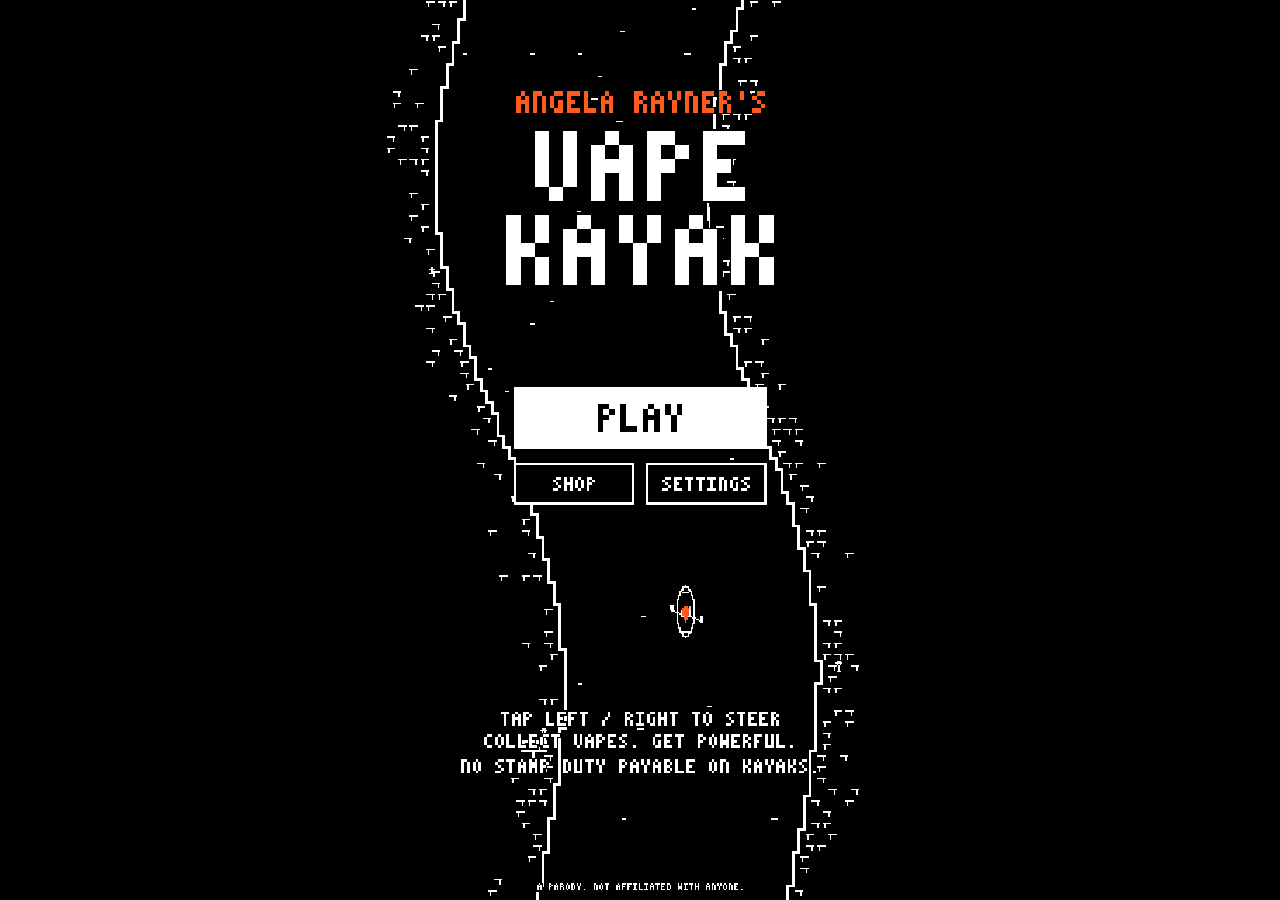
==== commit 279b5a93: "Rename to Angela Rayner's: Vape Kayak, pale blue vapes, itch.io marketing kit Co-Authored-By: Claude" ====
--- a/index.html
+++ b/index.html
@@ -3,11 +3,11 @@
 <head>
 <meta charset="utf-8">
 <meta name="viewport" content="width=device-width, initial-scale=1, maximum-scale=1, user-scalable=no">
-<title>Angela Rayner's Vape Canoe</title>
+<title>Angela Rayner's: Vape Kayak</title>
 <meta name="description" content="Paddle. Vape. Melt the horde. A one-thumb endless runner that turns into a bullet heaven. A parody.">
 <meta name="theme-color" content="#000000">
 <meta property="og:type" content="website">
-<meta property="og:title" content="Angela Rayner's Vape Canoe">
+<meta property="og:title" content="Angela Rayner's: Vape Kayak">
 <meta property="og:description" content="Paddle. Vape. Melt the horde. How many vapes can you collect?">
 <meta property="og:image" content="og.png">
 <meta property="og:image:width" content="1200">
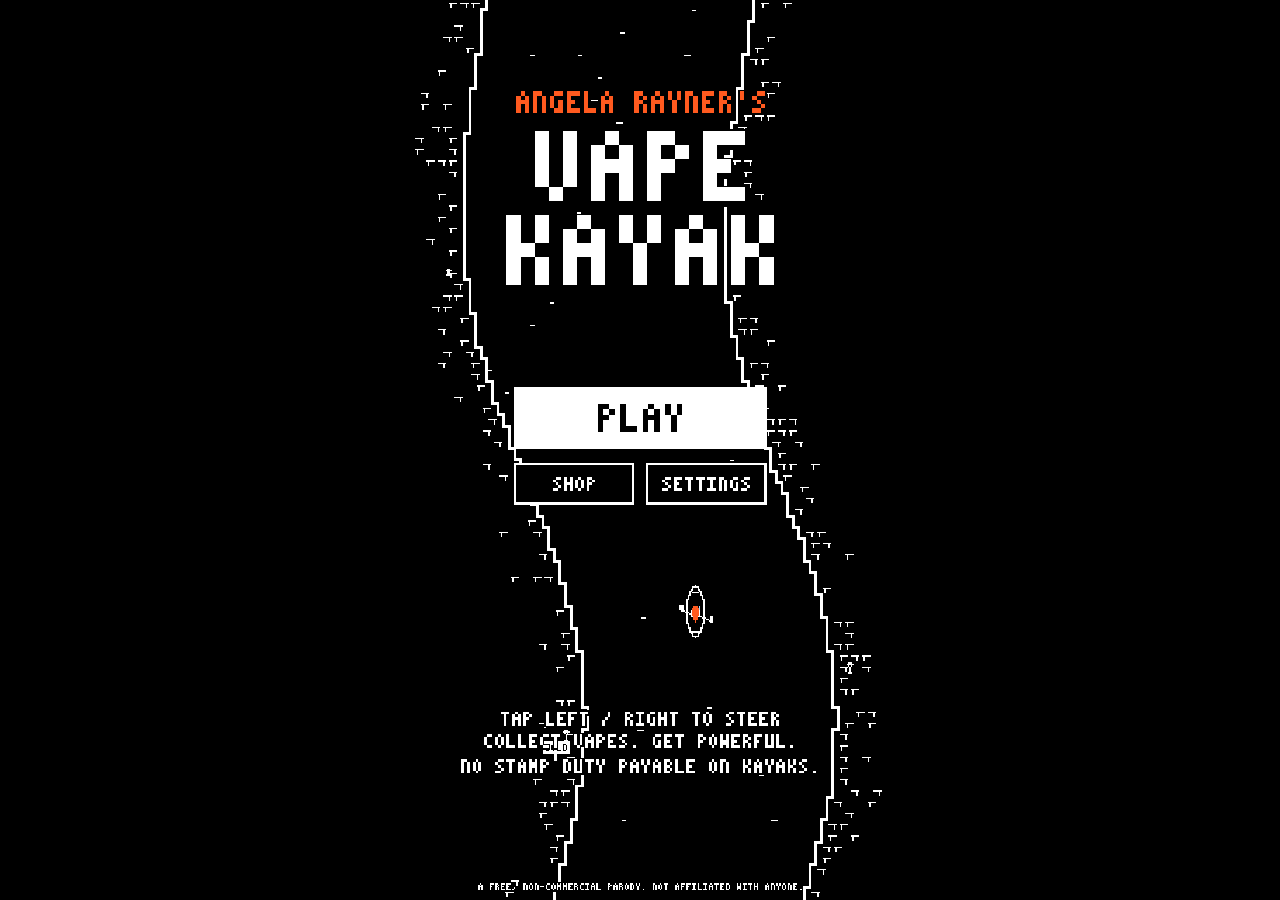
==== commit 6aac5578: "Add legal notice and in-game About/Legal screen; public itch build excludes the opening track Co-Aut" ====
--- a/index.html
+++ b/index.html
@@ -4,7 +4,7 @@
 <meta charset="utf-8">
 <meta name="viewport" content="width=device-width, initial-scale=1, maximum-scale=1, user-scalable=no">
 <title>Angela Rayner's: Vape Kayak</title>
-<meta name="description" content="Paddle. Vape. Melt the horde. A one-thumb endless runner that turns into a bullet heaven. A parody.">
+<meta name="description" content="Paddle. Vape. Melt the horde. A one-thumb endless runner that turns into a bullet heaven. A free, non-commercial parody.">
 <meta name="theme-color" content="#000000">
 <meta property="og:type" content="website">
 <meta property="og:title" content="Angela Rayner's: Vape Kayak">
